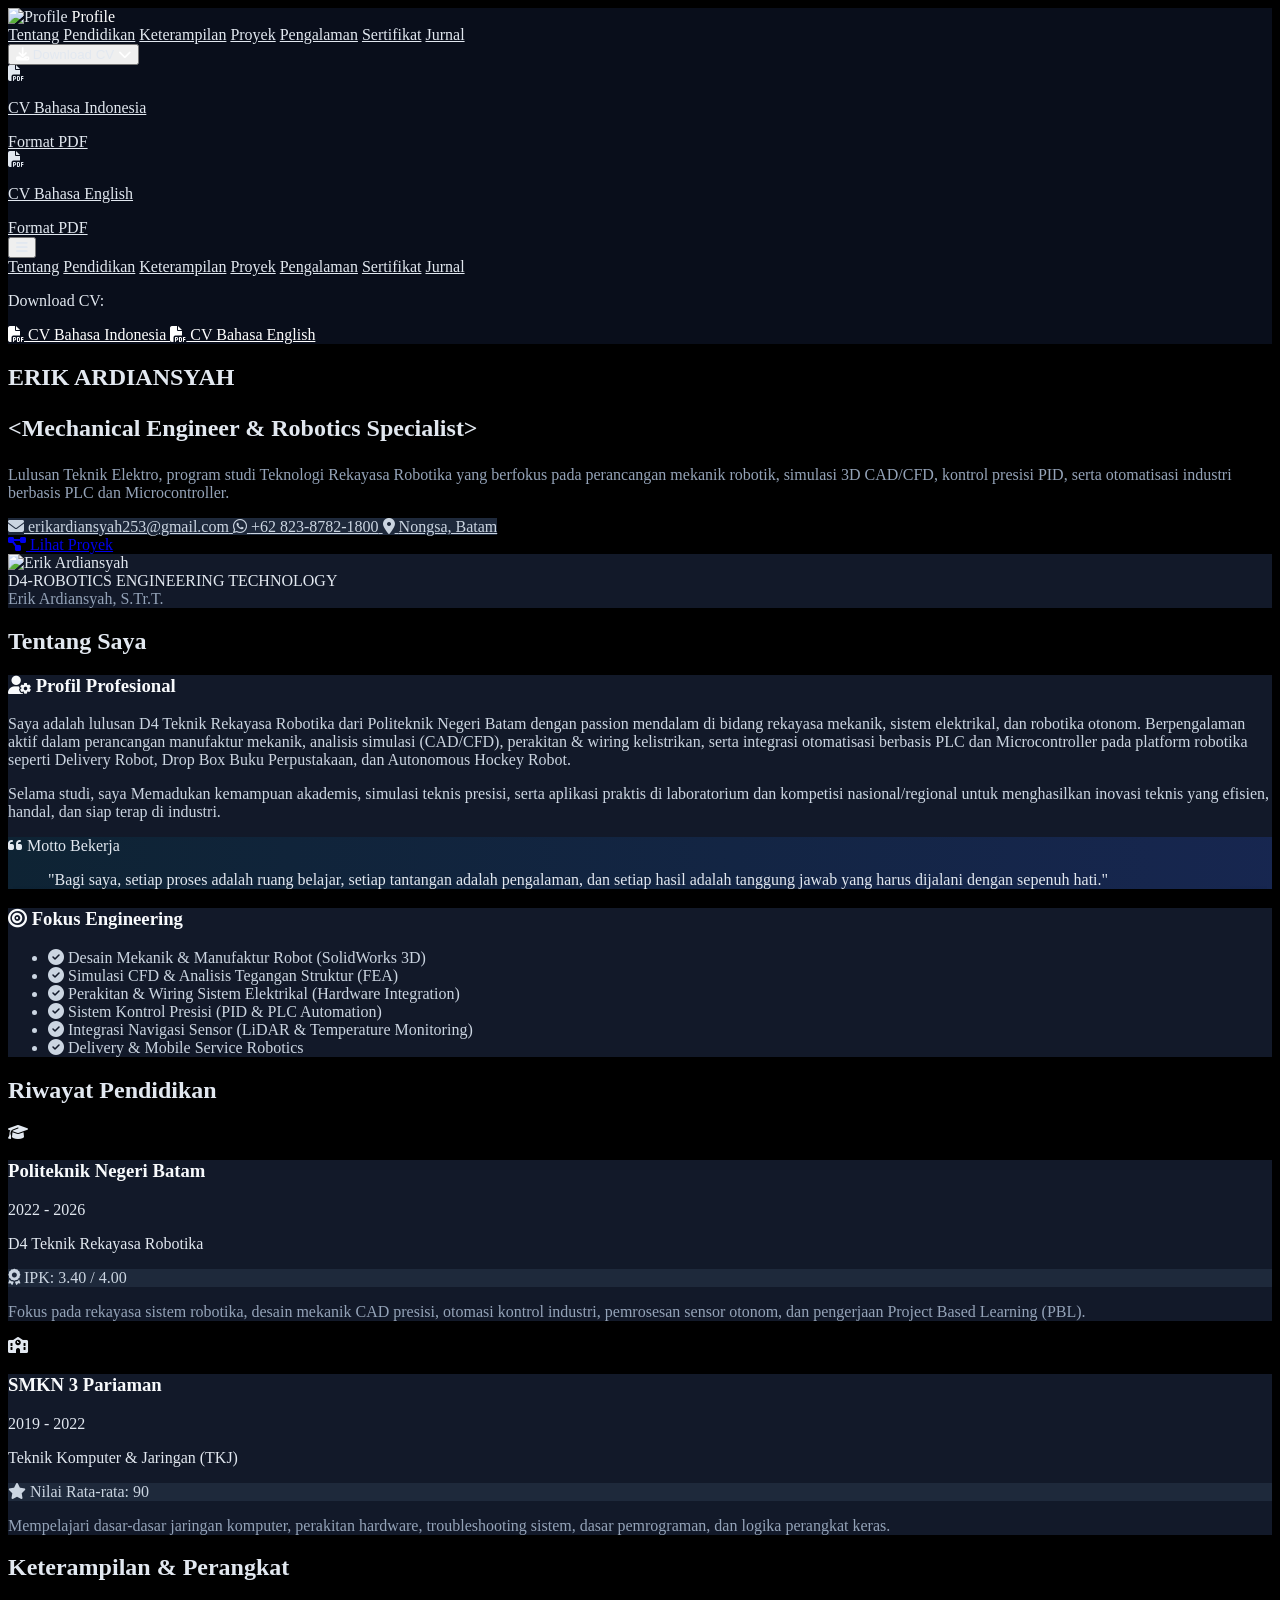
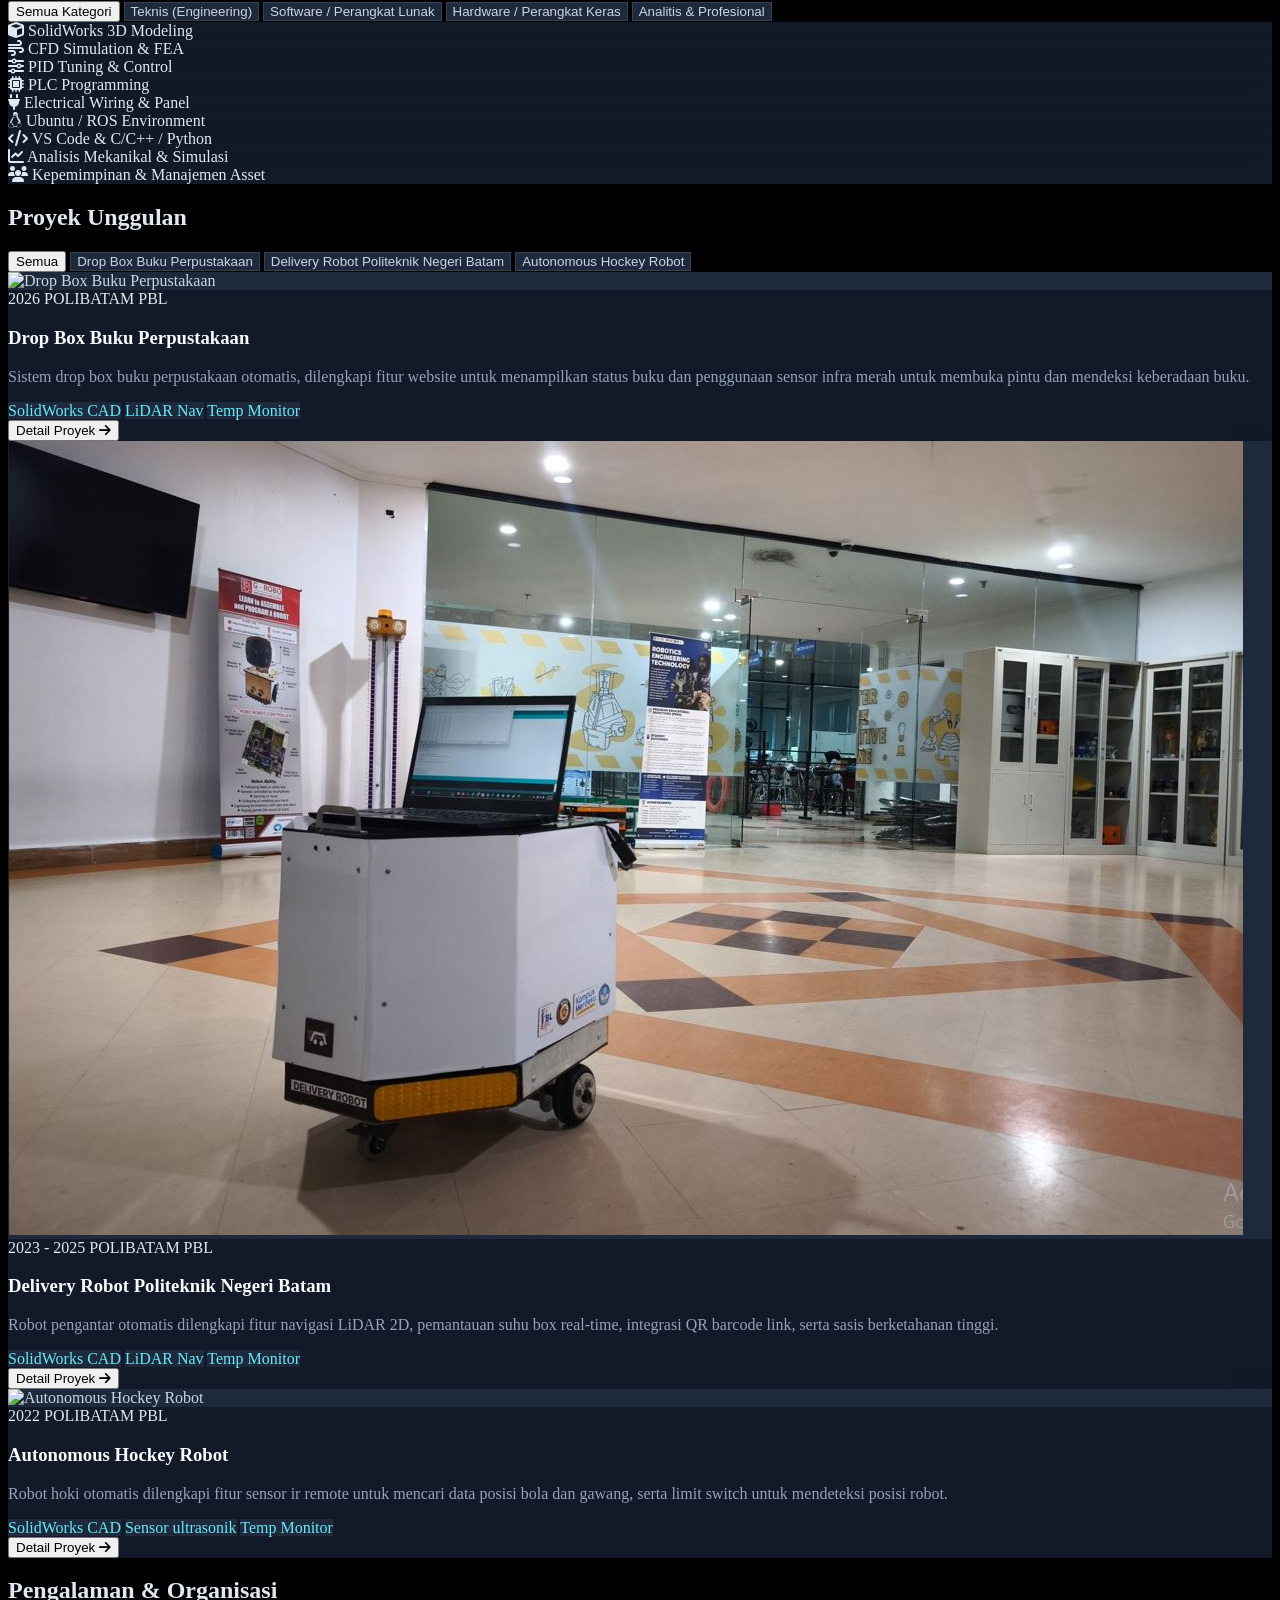
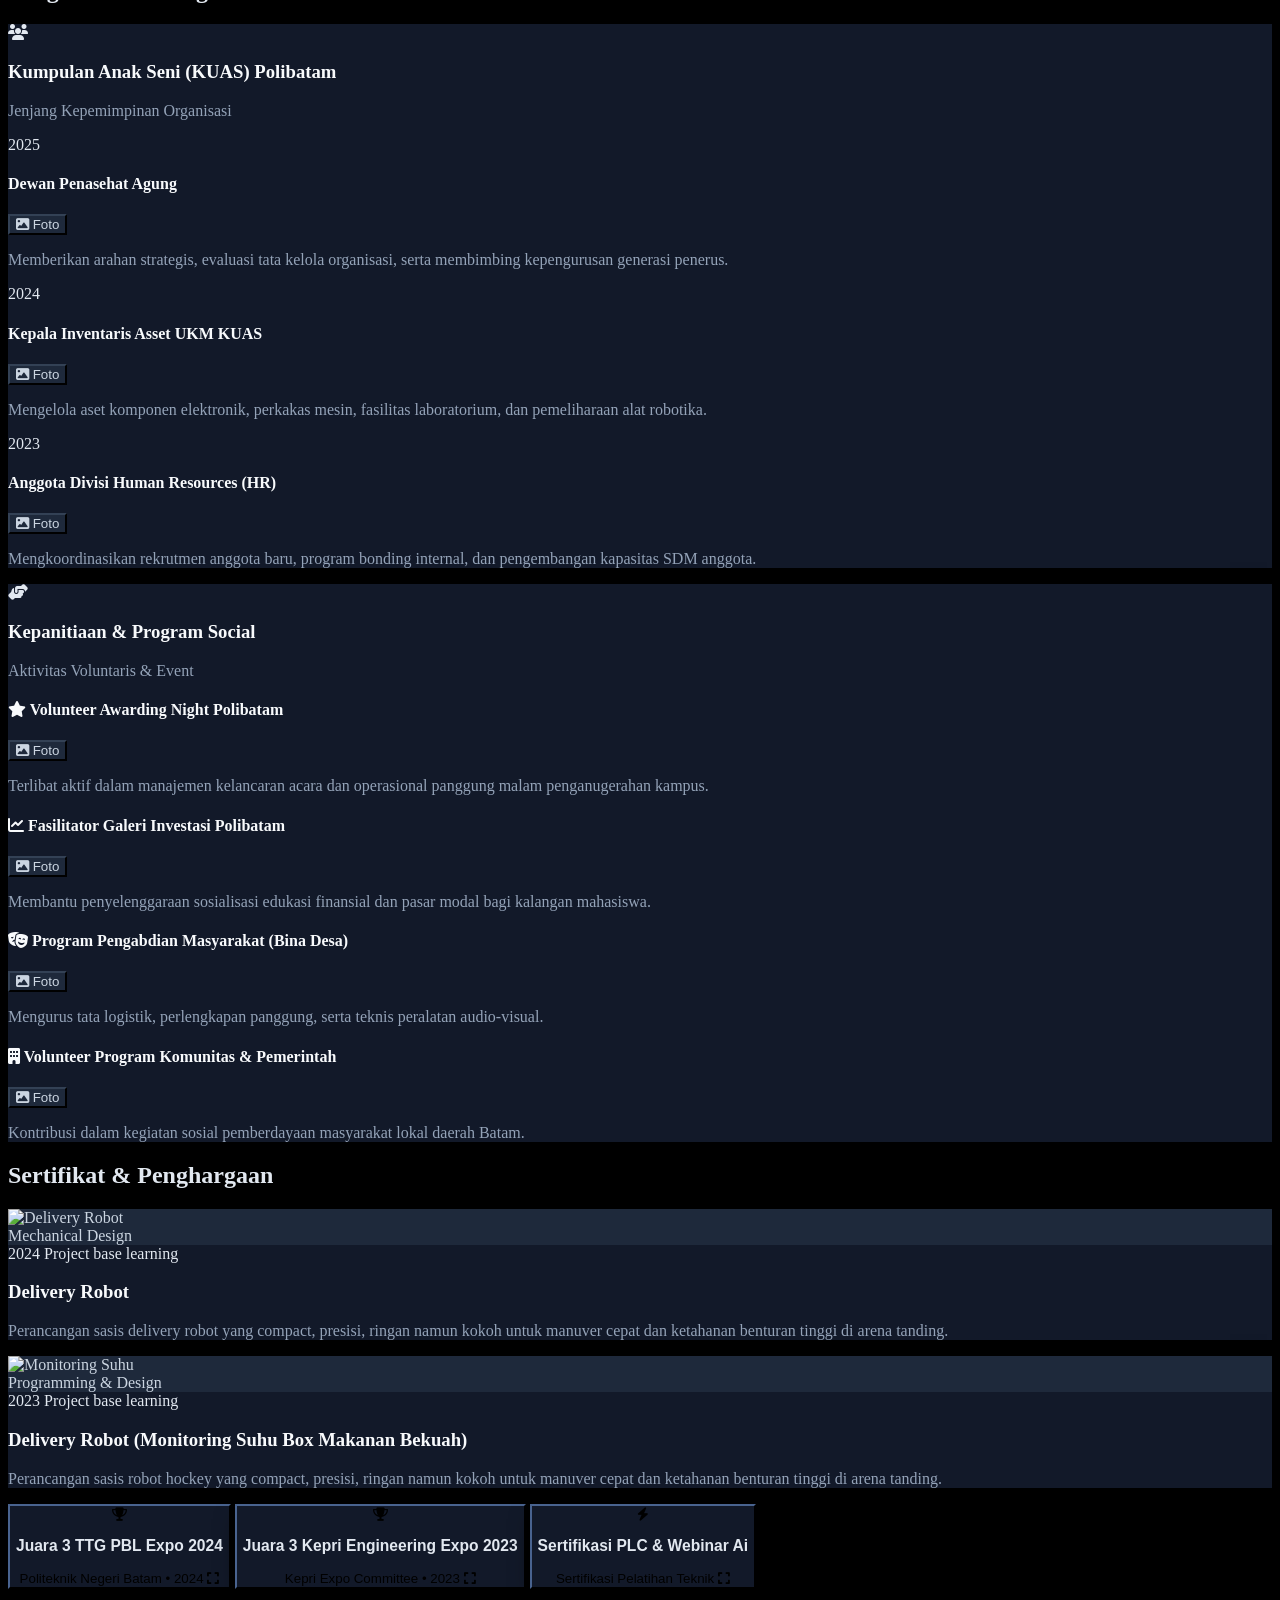
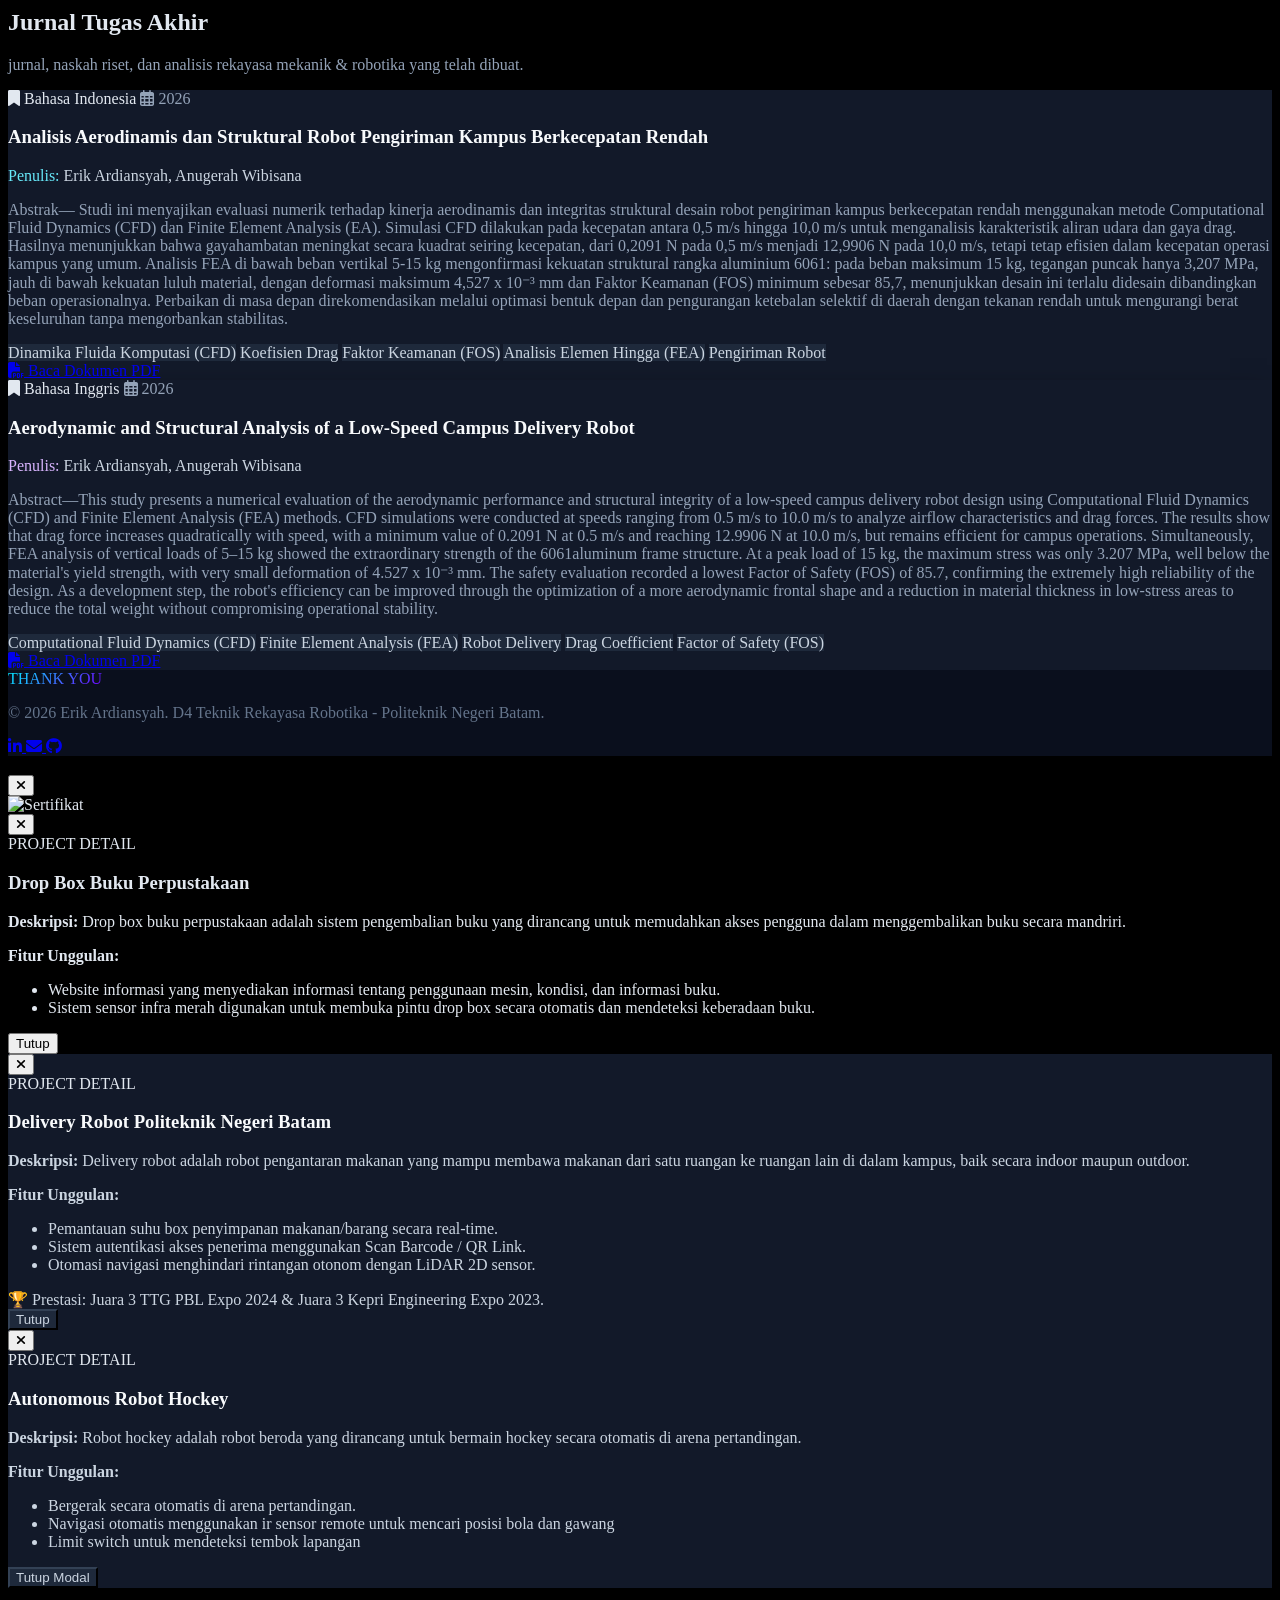
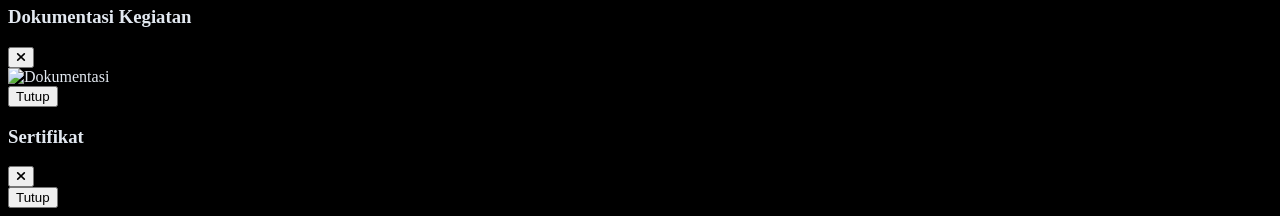
==== index.html @ be73e25f "Update BUTTON email,wa,maps" ====
<!DOCTYPE html>
<html lang="id" class="dark scroll-smooth">
<head>
    <meta charset="UTF-8">
    <meta name="viewport" content="width=device-width, initial-scale=1.0">
    <title>Erik Ardiansyah | Robotics & Mechanical Engineer Portfolio</title>
    
    <!-- Tailwind CSS CDN -->
    <script src="https://cdn.tailwindcss.com"></script>
    <script>
        tailwind.config = {
            darkMode: 'class',
            theme: {
                extend: {
                    colors: {
                        neon: {
                            blue: '#00f0ff',
                            cyan: '#0a84ff',
                            purple: '#7000ff'
                        },
                        darkbg: '#0a0f1d',
                        darkcard: '#121929',
                        darkborder: '#1e293b'
                    },
                    fontFamily: {
                        sans: ['Inter', 'sans-serif'],
                        mono: ['Fira Code', 'monospace']
                    }
                }
            }
        }
    </script>
    
    <!-- Google Fonts & FontAwesome -->
    <link href="https://fonts.googleapis.com/css2?family=Inter:wght@300;400;500;600;700;800&family=Fira+Code:wght@400;500;600&display=swap" rel="stylesheet">
    <link rel="stylesheet" href="https://cdnjs.cloudflare.com/ajax/libs/font-awesome/6.4.0/css/all.min.css">
    
    <!-- Custom External CSS -->
    <link rel="stylesheet" href="style.css">
</head>
<body class="bg-black text-slate-200 font-sans transition-colors duration-300 min-h-screen">

    <header class="w-full bg-slate-900 border-b border-slate-800 fixed top-0 left-0 z-50">
        <div class="w-full px-6 lg:px-12">
            <div class="flex items-center justify-between h-20">

                <!-- Logo / Profile Brand -->
                <div class="flex items-center gap-3">
                    <img src="img/foto1.jpeg" alt="Profile" class="w-10 h-10 rounded-full border-2 border-white object-cover">
                    <span class="text-white font-bold text-base tracking-wide">Profile</span>
                </div>

                <!-- MENU DESKTOP -->
                <nav class="hidden md:flex items-center space-x-7 text-sm text-slate-300 font-medium">
                    <a href="#tentang" class="hover:text-cyan-400 transition-colors py-1">Tentang</a>
                    <a href="#pendidikan" class="hover:text-cyan-400 transition-colors py-1">Pendidikan</a>
                    <a href="#keterampilan" class="hover:text-cyan-400 transition-colors py-1">Keterampilan</a>
                    <a href="#proyek" class="hover:text-cyan-400 transition-colors py-1">Proyek</a>
                    <a href="#pengalaman" class="hover:text-cyan-400 transition-colors py-1">Pengalaman</a>
                    <a href="#sertifikat" class="hover:text-cyan-400 transition-colors py-1">Sertifikat</a>
                    <a href="#jurnal" class="hover:text-cyan-400 transition-colors py-1">Jurnal</a>

                    <!-- DROPDOWN DOWNLOAD CV -->
                    <div class="relative inline-block text-left group">
                        <button type="button" class="bg-cyan-500 hover:bg-cyan-500 text-white px-4 py-2 rounded-xl text-sm font-semibold flex items-center gap-2 transition-all shadow-md hover:shadow-cyan-500/20">
                            <i class="fas fa-download"></i>
                            <span>Download CV</span>
                            <i class="fas fa-chevron-down text-xs transition-transform group-hover:rotate-180"></i>
                        </button>

                        <div class="absolute right-0 mt-2 w-56 rounded-xl bg-slate-800 border border-slate-700 shadow-xl opacity-0 invisible group-hover:opacity-100 group-hover:visible transition-all duration-200 z-50 overflow-hidden">
                            <div class="py-1">
                                <a href="pdf/CV-ERIK ARDIANSYAH_Indonesia.pdf" download="CV-ERIK-ARDIANSYAH_Indonesia.pdf" class="flex items-center gap-3 px-4 py-3 text-sm text-slate-200 hover:bg-slate-700/60 transition-colors">
                                    <i class="fas fa-file-pdf text-red-400 text-base"></i>
                                    <div>
                                        <p class="font-medium leading-none">CV Bahasa Indonesia</p>
                                        <span class="text-xs text-slate-400">Format PDF</span>
                                    </div>
                                </a>

                                <div class="border-t border-slate-700/60"></div>

                                <a href="pdf/CV-ERIK ARDIANSYAH_Inggris.pdf" download="CV-ERIK-ARDIANSYAH_Inggris.pdf" class="flex items-center gap-3 px-4 py-3 text-sm text-slate-200 hover:bg-slate-700/60 transition-colors">
                                    <i class="fas fa-file-pdf text-red-400 text-base"></i>
                                    <div>
                                        <p class="font-medium leading-none">CV Bahasa English</p>
                                        <span class="text-xs text-slate-400">Format PDF</span>
                                    </div>
                                </a>
                            </div>
                        </div>
                    </div>
                </nav>

                <!-- TOMBOL HAMBURGER (HP) -->
                <div class="flex md:hidden">
                    <button id="menu-btn" type="button" class="text-slate-300 hover:text-white focus:outline-none p-2 rounded-lg hover:bg-slate-800 transition-colors" aria-label="Toggle Menu">
                        <i id="menu-icon" class="fas fa-bars text-xl"></i>
                    </button>
                </div>

            </div>
        </div>

        <!-- MENU MOBILE DROPDOWN (HP) -->
        <div id="mobile-menu" class="hidden md:hidden bg-slate-900 border-b border-slate-800 px-4 pt-2 pb-6 space-y-3 transition-all duration-300">
            <a href="#tentang" class="mobile-link block text-slate-300 hover:text-cyan-400 py-1 text-sm font-medium">Tentang</a>
            <a href="#pendidikan" class="mobile-link block text-slate-300 hover:text-cyan-400 py-1 text-sm font-medium">Pendidikan</a>
            <a href="#keterampilan" class="mobile-link block text-slate-300 hover:text-cyan-400 py-1 text-sm font-medium">Keterampilan</a>
            <a href="#proyek" class="mobile-link block text-slate-300 hover:text-cyan-400 py-1 text-sm font-medium">Proyek</a>
            <a href="#pengalaman" class="mobile-link block text-slate-300 hover:text-cyan-400 py-1 text-sm font-medium">Pengalaman</a>
            <a href="#sertifikat" class="mobile-link block text-slate-300 hover:text-cyan-400 py-1 text-sm font-medium">Sertifikat</a>
            <a href="#jurnal" class="mobile-link block text-slate-300 hover:text-cyan-400 py-1 text-sm font-medium">Jurnal</a>
            
            <div class="pt-2 space-y-2 border-t border-slate-800">
                <p class="text-xs font-semibold text-slate-400 uppercase tracking-wider">Download CV:</p>
                <a href="CV-ERIK-ARDIANSYAH_Indonesia.pdf" download="CV-ERIK-ARDIANSYAH_Indonesia.pdf" class="w-full text-center bg-blue-600 hover:bg-blue-500 text-white px-4 py-2 rounded-xl text-xs font-semibold flex items-center justify-center gap-2 transition-all">
                    <i class="fas fa-file-pdf"></i> CV Bahasa Indonesia
                </a>
                <a href="CV-ERIK-ARDIANSYAH_Inggris.pdf" download="CV-ERIK-ARDIANSYAH_Inggris.pdf" class="w-full text-center bg-blue-600 hover:bg-blue-500 text-white px-4 py-2 rounded-xl text-xs font-semibold flex items-center justify-center gap-2 transition-all">
                    <i class="fas fa-file-pdf"></i> CV Bahasa English
                </a>
            </div>
        </div>
    </header>

    <main class="max-w-7xl mx-auto px-4 sm:px-6 lg:px-8 space-y-24 py-12">

        <!-- HERO SECTION -->
        <section class="min-h-[80vh] flex flex-col lg:flex-row items-center justify-center gap-8 lg:gap-16 xl:gap-20 pt-20 sm:pt-32">
            <div class="flex-1 max-w-xl space-y-6 text-center lg:text-left lg:pl-6 xl:pl-10">
                <h1 class="font-serif text-4xl sm:text-5xl font-extrabold text-white tracking-tight leading-none mb-1">
                    ERIK ARDIANSYAH
                    <p class="text-white font-mono text-lg sm:text-xl mt-1">    
                        &lt;Mechanical Engineer &amp; Robotics Specialist&gt;
                    </p>
                </h1>
                
                <p class="text-slate-400 dark:text-slate-400 max-w-2xl text-base sm:text-lg leading-relaxed mx-auto lg:mx-0 text-justify">
                    Lulusan Teknik Elektro, program studi Teknologi Rekayasa Robotika yang berfokus pada perancangan mekanik robotik, simulasi 3D CAD/CFD, kontrol presisi PID, serta otomatisasi industri berbasis PLC dan Microcontroller.
                </p>

                <div class="pt-2 flex flex-wrap justify-center lg:justify-start gap-4 text-xs sm:text-sm text-slate-300 dark:text-slate-300">
                    <!-- Email (Gmail Web Compose) -->
                    <a href="https://mail.google.com/mail/?view=cm&fs=1&to=erikardiansyah253@gmail.com" target="_blank" class="flex items-center space-x-2 bg-slate-800/60 dark:bg-slate-800/60 px-3 py-1.5 rounded-md border border-slate-700/50 hover:bg-slate-800 hover:border-cyan-400/50 transition-colors">
                        <i class="fas fa-envelope text-cyan-400"></i>
                        <span class="hover:underline">erikardiansyah253@gmail.com</span>
                    </a>

                    <!-- Nomor HP / WhatsApp -->
                    <a href="https://wa.me/6282387821800" target="_blank" class="flex items-center space-x-2 bg-slate-800/60 dark:bg-slate-800/60 px-3 py-1.5 rounded-md border border-slate-700/50 hover:bg-slate-800 hover:border-cyan-400/50 transition-colors">
                        <i class="fab fa-whatsapp text-cyan-400"></i>
                        <span class="hover:underline">+62 823-8782-1800</span>
                    </a>

                    <!-- Lokasi (Google Maps) -->
                    <a href="https://www.google.com/maps/search/?api=1&query=Nongsa,+Batam" target="_blank" class="flex items-center space-x-2 bg-slate-800/60 dark:bg-slate-800/60 px-3 py-1.5 rounded-md border border-slate-700/50 hover:bg-slate-800 hover:border-cyan-400/50 transition-colors">
                        <i class="fas fa-map-marker-alt text-cyan-400"></i>
                        <span class="hover:underline">Nongsa, Batam</span>
                    </a>
                </div>

                <div class="pt-4 flex flex-col sm:flex-row items-center justify-center lg:justify-start gap-4">
                    <a href="#proyek" class="w-full sm:w-auto px-8 py-3.5 rounded-xl font-bold bg-cyan-500 hover:bg-cyan-400 text-slate-950 shadow-lg shadow-cyan-500/20 hover:scale-[1.02] active:scale-95 transition-all text-center">
                        <i class="fas fa-project-diagram mr-2"></i> Lihat Proyek
                    </a>
                </div>
            </div>

            <div class="relative flex-1 flex justify-center items-center">
                <div class="relative w-72 h-72 sm:w-96 sm:h-96 rounded-2xl bg-darkcard dark:bg-darkcard border-2 border-slate-700 dark:border-slate-700 p-4 shadow-2xl flex flex-col items-center justify-between overflow-hidden group">
                    <div class="relative my-auto flex items-center justify-center">
                        <div class="w-44 h-44 sm:w-56 sm:h-56 rounded-full bg-slate-800/80 border-2 border-cyan-500/40 flex items-center justify-center overflow-hidden">
                            <img src="img/foto2.jpeg" alt="Erik Ardiansyah" class="w-full h-full object-cover group-hover:scale-110 transition-transform duration-500">
                        </div>
                        <div class="absolute -bottom-2 px-3 py-1 rounded-full bg-cyan-500 text-slate-950 text-xs font-bold font-mono shadow-md text-center">
                            D4-ROBOTICS ENGINEERING TECHNOLOGY
                        </div>
                    </div>

                    <div class="w-full text-center pt-2 border-t border-slate-800">
                        <span class="text-xs font-mono text-slate-400">Erik Ardiansyah, S.Tr.T.</span>
                    </div>
                </div>
            </div>
        </section>

        <!-- TENTANG SAYA -->
        <section id="tentang" class="scroll-mt-24 space-y-8">
            <div class="flex flex-col items-center text-center space-y-2">
                <h2 class="text-3xl font-extrabold text-white">Tentang Saya</h2>
                <div class="w-16 h-1 bg-cyan-500 rounded-full"></div>
            </div>

            <div class="grid grid-cols-1 lg:grid-cols-3 gap-8">
                <div class="lg:col-span-2 bg-darkcard dark:bg-darkcard rounded-2xl p-6 sm:p-8 border border-slate-800 dark:border-slate-800 shadow-xl space-y-6">
                    <h3 class="text-xl font-bold text-slate-100 dark:text-slate-100 flex items-center">
                        <i class="fas fa-user-gear text-cyan-400 mr-3"></i> Profil Profesional
                    </h3>
                    <p class="text-slate-300 dark:text-slate-300 leading-relaxed">
                        Saya adalah lulusan D4 Teknik Rekayasa Robotika dari Politeknik Negeri Batam dengan passion mendalam di bidang rekayasa mekanik, sistem elektrikal, dan robotika otonom. Berpengalaman aktif dalam perancangan manufaktur mekanik, analisis simulasi (CAD/CFD), perakitan & wiring kelistrikan, serta integrasi otomatisasi berbasis PLC dan Microcontroller pada platform robotika seperti Delivery Robot, Drop Box Buku Perpustakaan, dan Autonomous Hockey Robot.
                    </p>
                    <p class="text-slate-300 dark:text-slate-300 leading-relaxed">
                        Selama studi, saya Memadukan kemampuan akademis, simulasi teknis presisi, serta aplikasi praktis di laboratorium dan kompetisi nasional/regional untuk menghasilkan inovasi teknis yang efisien, handal, dan siap terap di industri.
                    </p>

                    <div class="p-4 rounded-xl bg-gradient-to-r from-cyan-950/40 to-blue-950/40 border border-cyan-500/30 space-y-2">
                        <span class="text-xs font-mono text-cyan-400 font-bold uppercase tracking-wider flex items-center">
                            <i class="fas fa-quote-left mr-2"></i> Motto Bekerja
                        </span>
                        <blockquote class="italic text-sm text-slate-200 dark:text-slate-200">
                            "Bagi saya, setiap proses adalah ruang belajar, setiap tantangan adalah pengalaman, dan setiap hasil adalah tanggung jawab yang harus dijalani dengan sepenuh hati."
                        </blockquote>
                    </div>
                </div>

                <div class="bg-darkcard dark:bg-darkcard rounded-2xl p-6 sm:p-8 border border-slate-800 dark:border-slate-800 shadow-xl space-y-6">
                    <h3 class="text-xl font-bold text-slate-100 dark:text-slate-100 flex items-center">
                        <i class="fas fa-bullseye text-cyan-400 mr-3"></i> Fokus Engineering
                    </h3>
                    <ul class="space-y-3 text-sm text-slate-300 dark:text-slate-300">
                        <li class="flex items-start">
                            <i class="fas fa-check-circle text-cyan-400 mt-1 mr-3 shrink-0"></i>
                            <span>Desain Mekanik & Manufaktur Robot (SolidWorks 3D)</span>
                        </li>
                        <li class="flex items-start">
                            <i class="fas fa-check-circle text-cyan-400 mt-1 mr-3 shrink-0"></i>
                            <span>Simulasi CFD & Analisis Tegangan Struktur (FEA)</span>
                        </li>
                        <li class="flex items-start">
                            <i class="fas fa-check-circle text-cyan-400 mt-1 mr-3 shrink-0"></i>
                            <span>Perakitan & Wiring Sistem Elektrikal (Hardware Integration)</span>
                        </li>
                        <li class="flex items-start">
                            <i class="fas fa-check-circle text-cyan-400 mt-1 mr-3 shrink-0"></i>
                            <span>Sistem Kontrol Presisi (PID & PLC Automation)</span>
                        </li>
                        <li class="flex items-start">
                            <i class="fas fa-check-circle text-cyan-400 mt-1 mr-3 shrink-0"></i>
                            <span>Integrasi Navigasi Sensor (LiDAR & Temperature Monitoring)</span>
                        </li>
                        <li class="flex items-start">
                            <i class="fas fa-check-circle text-cyan-400 mt-1 mr-3 shrink-0"></i>
                            <span>Delivery & Mobile Service Robotics</span>
                        </li>
                    </ul>
                </div>
            </div>
        </section>

        <!-- RIWAYAT PENDIDIKAN -->
        <section id="pendidikan" class="scroll-mt-24 space-y-8">
            <div class="flex flex-col items-center text-center space-y-2">
                <h2 class="text-3xl font-extrabold text-white">Riwayat Pendidikan</h2>
                <div class="w-16 h-1 bg-cyan-500 rounded-full"></div>
            </div>

            <div class="relative max-w-4xl mx-auto before:absolute before:inset-0 before:left-1/2 before:-ml-0.5 before:w-0.5 before:bg-gradient-to-b before:from-cyan-500 before:to-purple-600">
                <div class="relative flex items-center justify-between md:justify-normal md:odd:flex-row-reverse group mb-8">
                    <div class="flex items-center justify-center w-10 h-10 rounded-full bg-darkbg border-2 border-cyan-400 text-cyan-400 shrink-0 md:order-1 md:group-odd:-translate-x-1/2 md:group-even:translate-x-1/2 shadow-lg z-10">
                        <i class="fas fa-graduation-cap"></i>
                    </div>
                    <div class="w-[calc(100%-3rem)] md:w-[calc(50%-2.5rem)] bg-darkcard dark:bg-darkcard p-6 rounded-2xl border border-slate-800 dark:border-slate-800 shadow-xl">
                        <div class="flex items-center justify-between space-x-2 mb-1">
                            <h3 class="font-bold text-lg text-slate-100 dark:text-slate-100">Politeknik Negeri Batam</h3>
                            <span class="text-xs font-mono px-2.5 py-1 rounded-full bg-cyan-500/10 text-cyan-400 border border-cyan-500/20">2022 - 2026</span>
                        </div>
                        <p class="text-sm font-semibold text-cyan-400 mb-2">D4 Teknik Rekayasa Robotika</p>
                        <div class="inline-block px-3 py-1 rounded-lg bg-slate-800 dark:bg-slate-800 text-xs font-mono text-slate-300 dark:text-slate-300 mb-3">
                            <i class="fas fa-award text-yellow-400 mr-1"></i> IPK: 3.40 / 4.00
                        </div>
                        <p class="text-xs text-slate-400 leading-relaxed">
                            Fokus pada rekayasa sistem robotika, desain mekanik CAD presisi, otomasi kontrol industri, pemrosesan sensor otonom, dan pengerjaan Project Based Learning (PBL).
                        </p>
                    </div>
                </div>

                <div class="relative flex items-center justify-between md:justify-normal md:odd:flex-row-reverse group">
                    <div class="flex items-center justify-center w-10 h-10 rounded-full bg-darkbg border-2 border-purple-500 text-purple-400 shrink-0 md:order-1 md:group-odd:-translate-x-1/2 md:group-even:translate-x-1/2 shadow-lg z-10">
                        <i class="fas fa-school"></i>
                    </div>
                    <div class="w-[calc(100%-3rem)] md:w-[calc(50%-2.5rem)] bg-darkcard dark:bg-darkcard p-6 rounded-2xl border border-slate-800 dark:border-slate-800 shadow-xl">
                        <div class="flex items-center justify-between space-x-2 mb-1">
                            <h3 class="font-bold text-lg text-slate-100 dark:text-slate-100">SMKN 3 Pariaman</h3>
                            <span class="text-xs font-mono px-2.5 py-1 rounded-full bg-purple-500/10 text-purple-400 border border-purple-500/20">2019 - 2022</span>
                        </div>
                        <p class="text-sm font-semibold text-purple-400 mb-2">Teknik Komputer & Jaringan (TKJ)</p>
                        <div class="inline-block px-3 py-1 rounded-lg bg-slate-800 dark:bg-slate-800 text-xs font-mono text-slate-300 dark:text-slate-300 mb-3">
                            <i class="fas fa-star text-yellow-400 mr-1"></i> Nilai Rata-rata: 90
                        </div>
                        <p class="text-xs text-slate-400 leading-relaxed">
                            Mempelajari dasar-dasar jaringan komputer, perakitan hardware, troubleshooting sistem, dasar pemrograman, dan logika perangkat keras.
                        </p>
                    </div>
                </div>
            </div>
        </section>

        <!-- KETERAMPILAN & PERANGKAT -->
        <section id="keterampilan" class="scroll-mt-24 space-y-8">
            <div class="flex flex-col items-center text-center space-y-2">
                <h2 class="text-3xl font-extrabold text-white">Keterampilan & Perangkat</h2>
                <div class="w-16 h-1 bg-cyan-500 rounded-full"></div>
            </div>

            <div class="flex flex-wrap justify-center gap-2 max-w-3xl mx-auto" id="skillsTabContainer">
                <button onclick="filterSkills('all')" class="skill-tab-btn px-4 py-2 rounded-xl text-xs sm:text-sm font-semibold transition-all bg-cyan-500 text-slate-950 active-tab" data-category="all">Semua Kategori</button>
                <button onclick="filterSkills('engineering')" class="skill-tab-btn px-4 py-2 rounded-xl text-xs sm:text-sm font-semibold transition-all bg-slate-800 text-slate-300 hover:bg-slate-700" data-category="engineering">Teknis (Engineering)</button>
                <button onclick="filterSkills('software')" class="skill-tab-btn px-4 py-2 rounded-xl text-xs sm:text-sm font-semibold transition-all bg-slate-800 text-slate-300 hover:bg-slate-700" data-category="software">Software / Perangkat Lunak</button>
                <button onclick="filterSkills('hardware')" class="skill-tab-btn px-4 py-2 rounded-xl text-xs sm:text-sm font-semibold transition-all bg-slate-800 text-slate-300 hover:bg-slate-700" data-category="hardware">Hardware / Perangkat Keras</button>
                <button onclick="filterSkills('analytical')" class="skill-tab-btn px-4 py-2 rounded-xl text-xs sm:text-sm font-semibold transition-all bg-slate-800 text-slate-300 hover:bg-slate-700" data-category="analytical">Analitis & Profesional</button>
            </div>

            <div class="grid grid-cols-1 sm:grid-cols-2 lg:grid-cols-3 gap-6" id="skillsGrid">
                <div class="skill-card bg-darkcard dark:bg-darkcard p-5 rounded-2xl border border-slate-800 dark:border-slate-800 shadow-md" data-category="engineering">
                    <div class="flex items-center justify-between">
                        <span class="font-bold text-slate-200 dark:text-slate-200 flex items-center">
                            <i class="fas fa-cube text-cyan-400 mr-2.5"></i> SolidWorks 3D Modeling
                        </span>
                    </div>
                </div>

                <div class="skill-card bg-darkcard dark:bg-darkcard p-5 rounded-2xl border border-slate-800 dark:border-slate-800 shadow-md" data-category="engineering">
                    <div class="flex items-center justify-between">
                        <span class="font-bold text-slate-200 dark:text-slate-200 flex items-center">
                            <i class="fas fa-wind text-cyan-400 mr-2.5"></i> CFD Simulation & FEA
                        </span>
                    </div>
                </div>

                <div class="skill-card bg-darkcard dark:bg-darkcard p-5 rounded-2xl border border-slate-800 dark:border-slate-800 shadow-md" data-category="engineering">
                    <div class="flex items-center justify-between">
                        <span class="font-bold text-slate-200 dark:text-slate-200 flex items-center">
                            <i class="fas fa-sliders-h text-cyan-400 mr-2.5"></i> PID Tuning & Control
                        </span>
                    </div>
                </div>

                <div class="skill-card bg-darkcard dark:bg-darkcard p-5 rounded-2xl border border-slate-800 dark:border-slate-800 shadow-md" data-category="engineering">
                    <div class="flex items-center justify-between">
                        <span class="font-bold text-slate-200 dark:text-slate-200 flex items-center">
                            <i class="fas fa-microchip text-cyan-400 mr-2.5"></i> PLC Programming
                        </span>
                    </div>
                </div>

                <div class="skill-card bg-darkcard dark:bg-darkcard p-5 rounded-2xl border border-slate-800 dark:border-slate-800 shadow-md" data-category="hardware">
                    <div class="flex items-center justify-between">
                        <span class="font-bold text-slate-200 dark:text-slate-200 flex items-center">
                            <i class="fas fa-plug text-purple-400 mr-2.5"></i> Electrical Wiring & Panel
                        </span>
                    </div>
                </div>

                <div class="skill-card bg-darkcard dark:bg-darkcard p-5 rounded-2xl border border-slate-800 dark:border-slate-800 shadow-md" data-category="software">
                    <div class="flex items-center justify-between">
                        <span class="font-bold text-slate-200 dark:text-slate-200 flex items-center">
                            <i class="fab fa-linux text-green-400 mr-2.5"></i> Ubuntu / ROS Environment
                        </span>
                    </div>
                </div>

                <div class="skill-card bg-darkcard dark:bg-darkcard p-5 rounded-2xl border border-slate-800 dark:border-slate-800 shadow-md" data-category="software">
                    <div class="flex items-center justify-between">
                        <span class="font-bold text-slate-200 dark:text-slate-200 flex items-center">
                            <i class="fas fa-code text-green-400 mr-2.5"></i> VS Code & C/C++ / Python
                        </span>
                    </div>
                </div>

                <div class="skill-card bg-darkcard dark:bg-darkcard p-5 rounded-2xl border border-slate-800 dark:border-slate-800 shadow-md" data-category="analytical">
                    <div class="flex items-center justify-between">
                        <span class="font-bold text-slate-200 dark:text-slate-200 flex items-center">
                            <i class="fas fa-chart-line text-yellow-400 mr-2.5"></i> Analisis Mekanikal & Simulasi
                        </span>
                    </div>
                </div>

                <div class="skill-card bg-darkcard dark:bg-darkcard p-5 rounded-2xl border border-slate-800 dark:border-slate-800 shadow-md" data-category="analytical">
                    <div class="flex items-center justify-between">
                        <span class="font-bold text-slate-200 dark:text-slate-200 flex items-center">
                            <i class="fas fa-users text-yellow-400 mr-2.5"></i> Kepemimpinan & Manajemen Asset
                        </span>
                    </div>
                </div>
            </div>
        </section>

        <!-- PROYEK UNGGULAN -->
        <section id="proyek" class="scroll-mt-24 space-y-8">
            <div class="flex flex-col items-center text-center space-y-2">
                <h2 class="text-3xl font-extrabold text-white">Proyek Unggulan</h2>
                <div class="w-16 h-1 bg-cyan-500 rounded-full"></div>
            </div>

            <div class="flex flex-wrap justify-center gap-2 max-w-3xl mx-auto">
                <button onclick="filterProjects('all')" class="proj-filter-btn px-4 py-2 rounded-xl text-xs sm:text-sm font-semibold bg-cyan-500 text-slate-950 active-proj-btn" data-proj="all">Semua</button>
                <button onclick="filterProjects('dropbox')" class="proj-filter-btn px-4 py-2 rounded-xl text-xs sm:text-sm font-semibold bg-slate-800 text-slate-300 hover:bg-slate-700" data-proj="dropbox">Drop Box Buku Perpustakaan</button>
                <button onclick="filterProjects('delivery')" class="proj-filter-btn px-4 py-2 rounded-xl text-xs sm:text-sm font-semibold bg-slate-800 text-slate-300 hover:bg-slate-700" data-proj="delivery">Delivery Robot Politeknik Negeri Batam</button>
                <button onclick="filterProjects('hockey')" class="proj-filter-btn px-4 py-2 rounded-xl text-xs sm:text-sm font-semibold bg-slate-800 text-slate-300 hover:bg-slate-700" data-proj="hockey">Autonomous Hockey Robot</button>
            </div>

            <div class="w-full max-w-7xl mx-auto grid grid-cols-1 lg:grid-cols-3 gap-8" id="projectsGrid">
                <!-- Project 1 -->
                <div class="proj-card bg-darkcard dark:bg-darkcard rounded-2xl border border-slate-800 dark:border-slate-800 overflow-hidden shadow-xl hover:border-cyan-500/50 transition-all group" data-type="dropbox">
                    <div class="relative h-52 bg-slate-800 overflow-hidden flex items-center justify-center">
                        <img src="https://images.unsplash.com/photo-1485827404703-89b55fcc595e?auto=format&fit=crop&w=800&q=80" alt="Drop Box Buku Perpustakaan" class="w-full h-full object-cover group-hover:scale-105 transition-transform duration-500">
                        <div class="absolute inset-0 bg-gradient-to-t from-darkcard via-transparent to-transparent"></div>
                    </div>
                    <div class="p-6 space-y-4">
                        <div class="flex items-center justify-between text-xs font-mono text-cyan-400">
                            <span>2026</span>
                            <span>POLIBATAM PBL</span>
                        </div>
                        <h3 class="text-xl font-bold text-slate-100 dark:text-slate-100 group-hover:text-cyan-400 transition-colors">Drop Box Buku Perpustakaan</h3>
                        <p class="text-sm text-slate-400 line-clamp-2">Sistem drop box buku perpustakaan otomatis, dilengkapi fitur website untuk menampilkan status buku dan penggunaan sensor infra merah untuk membuka pintu dan mendeksi keberadaan buku.</p>
                        <div class="flex flex-wrap gap-2 text-xs">
                            <span class="px-2.5 py-1 rounded-md bg-slate-800 text-cyan-300">SolidWorks CAD</span>
                            <span class="px-2.5 py-1 rounded-md bg-slate-800 text-cyan-300">LiDAR Nav</span>
                            <span class="px-2.5 py-1 rounded-md bg-slate-800 text-cyan-300">Temp Monitor</span>
                        </div>
                        <button onclick="openModal('modalDrop')" class="w-full py-2.5 rounded-xl border border-cyan-500/30 text-cyan-400 font-semibold text-sm hover:bg-cyan-500 hover:text-slate-950 transition-colors flex items-center justify-center space-x-2">
                            <span>Detail Proyek</span>
                            <i class="fas fa-arrow-right"></i>
                        </button>
                    </div>
                </div>

                <!-- Project 2 -->
                <div class="proj-card bg-darkcard dark:bg-darkcard rounded-2xl border border-slate-800 dark:border-slate-800 overflow-hidden shadow-xl hover:border-cyan-500/50 transition-all group" data-type="delivery">
                    <div class="relative h-52 bg-slate-800 overflow-hidden flex items-center justify-center">
                        <img src="img/d.jpeg" alt="Delivery Robot" class="w-full h-full object-cover group-hover:scale-105 transition-transform duration-500">
                        <div class="absolute inset-0 bg-gradient-to-t from-darkcard via-transparent to-transparent"></div>
                    </div>
                    <div class="p-6 space-y-4">
                        <div class="flex items-center justify-between text-xs font-mono text-cyan-400">
                            <span>2023 - 2025</span>
                            <span>POLIBATAM PBL</span>
                        </div>
                        <h3 class="text-xl font-bold text-slate-100 dark:text-slate-100 group-hover:text-cyan-400 transition-colors">Delivery Robot Politeknik Negeri Batam</h3>
                        <p class="text-sm text-slate-400 line-clamp-2">Robot pengantar otomatis dilengkapi fitur navigasi LiDAR 2D, pemantauan suhu box real-time, integrasi QR barcode link, serta sasis berketahanan tinggi.</p>
                        <div class="flex flex-wrap gap-2 text-xs">
                            <span class="px-2.5 py-1 rounded-md bg-slate-800 text-cyan-300">SolidWorks CAD</span>
                            <span class="px-2.5 py-1 rounded-md bg-slate-800 text-cyan-300">LiDAR Nav</span>
                            <span class="px-2.5 py-1 rounded-md bg-slate-800 text-cyan-300">Temp Monitor</span>
                        </div>
                        <button onclick="openModal('modalDelivery')" class="w-full py-2.5 rounded-xl border border-cyan-500/30 text-cyan-400 font-semibold text-sm hover:bg-cyan-500 hover:text-slate-950 transition-colors flex items-center justify-center space-x-2">
                            <span>Detail Proyek</span>
                            <i class="fas fa-arrow-right"></i>
                        </button>
                    </div>
                </div>

                <!-- Project 3 -->
                <div class="proj-card bg-darkcard dark:bg-darkcard rounded-2xl border border-slate-800 dark:border-slate-800 overflow-hidden shadow-xl hover:border-cyan-500/50 transition-all group" data-type="hockey">
                    <div class="relative h-52 bg-slate-800 overflow-hidden flex items-center justify-center">
                        <img src="img/hoky.jpeg" alt="Autonomous Hockey Robot" class="w-full h-full object-cover group-hover:scale-105 transition-transform duration-500">
                        <div class="absolute inset-0 bg-gradient-to-t from-darkcard via-transparent to-transparent"></div>
                    </div>
                    <div class="p-6 space-y-4">
                        <div class="flex items-center justify-between text-xs font-mono text-cyan-400">
                            <span>2022</span>
                            <span>POLIBATAM PBL</span>
                        </div>
                        <h3 class="text-xl font-bold text-slate-100 dark:text-slate-100 group-hover:text-cyan-400 transition-colors">Autonomous Hockey Robot</h3>
                        <p class="text-sm text-slate-400 line-clamp-2">Robot hoki otomatis dilengkapi fitur sensor ir remote untuk mencari data posisi bola dan gawang, serta limit switch untuk mendeteksi posisi robot.</p>
                        <div class="flex flex-wrap gap-2 text-xs">
                            <span class="px-2.5 py-1 rounded-md bg-slate-800 text-cyan-300">SolidWorks CAD</span>
                            <span class="px-2.5 py-1 rounded-md bg-slate-800 text-cyan-300">Sensor ultrasonik</span>
                            <span class="px-2.5 py-1 rounded-md bg-slate-800 text-cyan-300">Temp Monitor</span>
                        </div>
                        <button onclick="openModal('modalHockey')" class="w-full py-2.5 rounded-xl border border-cyan-500/30 text-cyan-400 font-semibold text-sm hover:bg-cyan-500 hover:text-slate-950 transition-colors flex items-center justify-center space-x-2">
                            <span>Detail Proyek</span>
                            <i class="fas fa-arrow-right"></i>
                        </button>
                    </div>
                </div>
            </div>
        </section>

        <!-- PENGALAMAN & ORGANISASI -->
        <section id="pengalaman" class="scroll-mt-24 space-y-8">
            <div class="flex flex-col items-center text-center space-y-2">
                <h2 class="text-3xl font-extrabold text-white">Pengalaman & Organisasi</h2>
                <div class="w-16 h-1 bg-cyan-500 rounded-full"></div>
            </div>

            <div class="grid grid-cols-1 lg:grid-cols-2 gap-8">
                <div class="bg-darkcard rounded-2xl p-6 sm:p-8 border border-slate-800 shadow-xl space-y-6">
                    <div class="flex items-start space-x-4 border-b border-slate-800/80 pb-4">
                        <div class="w-12 h-12 rounded-xl bg-cyan-500/10 border border-cyan-500/30 flex items-center justify-center text-cyan-400 shrink-0 text-xl">
                            <i class="fas fa-users"></i>
                        </div>
                        <div>
                            <h3 class="text-xl font-bold text-slate-100">Kumpulan Anak Seni (KUAS) Polibatam</h3>
                            <p class="text-xs font-mono text-slate-400">Jenjang Kepemimpinan Organisasi</p>
                        </div>
                    </div>

                    <!-- 1 -->
                    <div class="space-y-6 relative before:absolute before:inset-0 before:left-2 before:w-0.5 before:bg-slate-800">
                        <div class="relative pl-7 space-y-1">
                            <span class="text-xs font-mono text-cyan-400 font-semibold">2025</span>
                            <div class="flex items-center justify-between">
                                <h4 class="text-base font-bold text-slate-100">Dewan Penasehat Agung</h4>
                                <button onclick="openPhotoModal('img/kuas25.jpeg', 'Dewan Penasehat Agung')" class="px-2.5 py-1 text-xs rounded-lg bg-slate-800 border border-slate-700 text-slate-300 hover:text-white flex items-center gap-1.5 transition-colors">
                                    <i class="fas fa-image"></i> Foto
                                </button>
                            </div>
                            <p class="text-xs text-slate-400 leading-relaxed">Memberikan arahan strategis, evaluasi tata kelola organisasi, serta membimbing kepengurusan generasi penerus.</p>
                        </div>
                        <!-- 2 -->
                        <div class="relative pl-7 space-y-1">
                            <div class="absolute left-0 top-1.5 w-4 h-4 rounded-full bg-cyan-500/60 border-4 border-darkcard"></div>
                            <span class="text-xs font-mono text-cyan-400 font-semibold">2024</span>
                            <div class="flex items-center justify-between">
                                <h4 class="text-base font-bold text-slate-100">Kepala Inventaris Asset UKM KUAS</h4>
                                <button onclick="openPhotoModal('img/kuas24.jpeg', 'Kepala Inventaris Asset UKM KUAS')" class="px-2.5 py-1 text-xs rounded-lg bg-slate-800 border border-slate-700 text-slate-300 hover:text-white flex items-center gap-1.5 transition-colors">
                                    <i class="fas fa-image text-xs"></i> Foto
                                </button>
                            </div>
                            <p class="text-xs text-slate-400 leading-relaxed">Mengelola aset komponen elektronik, perkakas mesin, fasilitas laboratorium, dan pemeliharaan alat robotika.</p>
                        </div>
                        <!-- 3 -->
                        <div class="relative pl-7 space-y-1">
                            <div class="absolute left-0 top-1.5 w-4 h-4 rounded-full bg-cyan-500/30 border-4 border-darkcard"></div>
                            <span class="text-xs font-mono text-cyan-400 font-semibold">2023</span>
                            <div class="flex items-center justify-between">
                                <h4 class="text-base font-bold text-slate-100">Anggota Divisi Human Resources (HR)</h4>
                                <button onclick="openPhotoModal('img/kuas23.jpeg', 'Anggota Divisi HR UKM KUAS')" class="px-2.5 py-1 text-xs rounded-lg bg-slate-800 border border-slate-700 text-slate-300 hover:text-white flex items-center gap-1.5 transition-colors">
                                    <i class="fas fa-image text-xs"></i> Foto
                                </button>
                            </div>
                            <p class="text-xs text-slate-400 leading-relaxed">Mengkoordinasikan rekrutmen anggota baru, program bonding internal, dan pengembangan kapasitas SDM anggota.</p>
                        </div>
                    </div>
                </div>
                <!-- 1 -->
                <div class="bg-darkcard rounded-2xl p-6 sm:p-8 border border-slate-800 shadow-xl space-y-6">
                    <div class="flex items-start space-x-4 border-b border-slate-800/80 pb-4">
                        <div class="w-12 h-12 rounded-xl bg-purple-500/10 border border-purple-500/30 flex items-center justify-center text-purple-400 shrink-0 text-xl">
                            <i class="fas fa-hands-helping"></i>
                        </div>
                        <div>
                            <h3 class="text-xl font-bold text-slate-100">Kepanitiaan & Program Social</h3>
                            <p class="text-xs font-mono text-slate-400">Aktivitas Voluntaris & Event</p>
                        </div>
                    </div>
                <!-- 2 -->
                    <div class="space-y-4">
                        <div class="p-3.5 rounded-xl bg-slate-900/60 border border-slate-800 space-y-1">
                            <div class="flex items-center justify-between">
                                <h4 class="text-sm font-bold text-slate-100 flex items-center gap-2">
                                    <i class="fas fa-star text-yellow-400 text-xs"></i> Volunteer Awarding Night Polibatam
                                </h4>
                                <button onclick="openPhotoModal('img/awarding.jpeg', 'Volunteer Awarding Night Polibatam')" class="px-2.5 py-1 text-xs rounded-lg bg-slate-800 border border-slate-700 text-slate-300 hover:text-white flex items-center gap-1.5 transition-colors">
                                    <i class="fas fa-image text-xs"></i> Foto
                                </button>
                            </div>
                            <p class="text-xs text-slate-400 leading-relaxed">Terlibat aktif dalam manajemen kelancaran acara dan operasional panggung malam penganugerahan kampus.</p>
                        </div>
                <!-- 3 -->
                        <div class="p-3.5 rounded-xl bg-slate-900/60 border border-slate-800 space-y-1">
                            <div class="flex items-center justify-between">
                                <h4 class="text-sm font-bold text-slate-100 flex items-center gap-2">
                                    <i class="fas fa-chart-line text-cyan-400 text-xs"></i> Fasilitator Galeri Investasi Polibatam
                                </h4>
                                <button onclick="openPhotoModal('img/idx.jpeg', 'Fasilitator Galeri Investasi Polibatam')" class="px-2.5 py-1 text-xs rounded-lg bg-slate-800 border border-slate-700 text-slate-300 hover:text-white flex items-center gap-1.5 transition-colors">
                                    <i class="fas fa-image text-xs"></i> Foto
                                </button>
                            </div>
                            <p class="text-xs text-slate-400 leading-relaxed">Membantu penyelenggaraan sosialisasi edukasi finansial dan pasar modal bagi kalangan mahasiswa.</p>
                        </div>
                <!-- 4 -->
                        <div class="p-3.5 rounded-xl bg-slate-900/60 border border-slate-800 space-y-1">
                            <div class="flex items-center justify-between">
                                <h4 class="text-sm font-bold text-slate-100 flex items-center gap-2">
                                    <i class="fas fa-masks-theater text-purple-400 text-xs"></i> Program Pengabdian Masyarakat (Bina Desa)
                                </h4>
                                <button onclick="openPhotoModal('img/bindes.jpeg', 'Program Pengabdian Masyarakat (Bina Desa)')" class="px-2.5 py-1 text-xs rounded-lg bg-slate-800 border border-slate-700 text-slate-300 hover:text-white flex items-center gap-1.5 transition-colors">
                                    <i class="fas fa-image text-xs"></i> Foto
                                </button>
                            </div>
                            <p class="text-xs text-slate-400 leading-relaxed">Mengurus tata logistik, perlengkapan panggung, serta teknis peralatan audio-visual.</p>
                        </div>
                <!-- 5 -->
                        <div class="p-3.5 rounded-xl bg-slate-900/60 border border-slate-800 space-y-1">
                            <div class="flex items-center justify-between">
                                <h4 class="text-sm font-bold text-slate-100 flex items-center gap-2">
                                    <i class="fas fa-building text-blue-400 text-xs"></i> Volunteer Program Komunitas & Pemerintah
                                </h4>
                                <button onclick="openPhotoModal('img/mbg.jpeg', 'Volunteer Program Komunitas & Pemerintah')" class="px-2.5 py-1 text-xs rounded-lg bg-slate-800 border border-slate-700 text-slate-300 hover:text-white flex items-center gap-1.5 transition-colors">
                                    <i class="fas fa-image text-xs"></i> Foto
                                </button>
                            </div>
                            <p class="text-xs text-slate-400 leading-relaxed">Kontribusi dalam kegiatan sosial pemberdayaan masyarakat lokal daerah Batam.</p>
                        </div>
                    </div>
                </div>
            </div>
        </section>

        <!-- SERTIFIKAT & PENGHARGAAN -->
        <section id="sertifikat" class="scroll-mt-24 space-y-8">
            <div class="flex flex-col items-center text-center space-y-2">
                <h2 class="text-3xl font-extrabold text-white">Sertifikat & Penghargaan</h2>
                <div class="w-16 h-1 bg-cyan-500 rounded-full"></div>
            </div>
            <!--TTG2024-->
            <div class="w-full max-w-7xl mx-auto grid grid-cols-1 lg:grid-cols-2 gap-4">
                <div class="proj-card bg-darkcard dark:bg-darkcard rounded-2xl border border-slate-800 dark:border-slate-800 overflow-hidden shadow-xl hover:border-cyan-500/50 transition-all group" data-type="robotics">
                    <div class="relative h-52 bg-slate-800 overflow-hidden flex items-center justify-center">
                        <img src="img/dokumentasittg24.jpeg" alt="Delivery Robot" class="w-full h-full object-cover group-hover:scale-105 transition-transform duration-500">
                        <div class="absolute inset-0 bg-gradient-to-t from-darkcard via-transparent to-transparent"></div>
                        <div class="absolute top-3 right-3">
                            <span class="px-2.5 py-1 rounded-md text-xs font-bold bg-cyan-500 text-slate-950">Mechanical Design</span>
                        </div>
                    </div>
                    <div class="p-6 space-y-4">
                        <div class="flex items-center justify-between text-xs font-mono text-cyan-400">
                            <span>2024</span>
                            <span>Project base learning</span>
                        </div>
                        <h3 class="text-xl font-bold text-slate-100 dark:text-slate-100 group-hover:text-cyan-400 transition-colors">Delivery Robot</h3>
                        <p class="text-sm text-slate-400 line-clamp-2">Perancangan sasis delivery robot yang compact, presisi, ringan namun kokoh untuk manuver cepat dan ketahanan benturan tinggi di arena tanding.</p>
                    </div>
                </div>
                <!-- TTG2023 -->
                <div class="proj-card bg-darkcard dark:bg-darkcard rounded-2xl border border-slate-800 dark:border-slate-800 overflow-hidden shadow-xl hover:border-cyan-500/50 transition-all group" data-type="robotics">
                    <div class="relative h-52 bg-slate-800 overflow-hidden flex items-center justify-center">
                        <img src="img/dokumentasittg23.jpeg" alt="Monitoring Suhu" class="w-full h-full object-cover group-hover:scale-105 transition-transform duration-500">
                        <div class="absolute inset-0 bg-gradient-to-t from-darkcard via-transparent to-transparent"></div>
                        <div class="absolute top-3 right-3">
                            <span class="px-2.5 py-1 rounded-md text-xs font-bold bg-cyan-500 text-slate-950">Programming & Design</span>
                        </div>
                    </div>
                    <div class="p-6 space-y-4">
                        <div class="flex items-center justify-between text-xs font-mono text-cyan-400">
                            <span>2023</span>
                            <span>Project base learning</span>
                        </div>
                        <h3 class="text-xl font-bold text-slate-100 dark:text-slate-100 group-hover:text-cyan-400 transition-colors">Delivery Robot (Monitoring Suhu Box Makanan Bekuah)</h3>
                        <p class="text-sm text-slate-400 line-clamp-2">Perancangan sasis robot hockey yang compact, presisi, ringan namun kokoh untuk manuver cepat dan ketahanan benturan tinggi di arena tanding.</p>
                    </div>
                </div>
            </div>
        </section>

        <!-- KARTU SERTIFIKAT 1 -->
        <section class="w-full flex justify-center items-center px-4 py-2">
            <div class="w-full max-w-7xl mx-auto grid grid-cols-1 sm:grid-cols-2 lg:grid-cols-3 gap-8 justify-center justify-items-center items-stretch">
                <button onclick="openCertModal('Juara 3 TTG PBL Expo 2024', 'img/ttg24.jpeg')" class="w-full bg-darkcard dark:bg-darkcard p-5 rounded-2xl border border-slate-800 dark:border-slate-800 shadow-lg hover:border-cyan-500/50 hover:scale-[1.02] transition-all flex flex-col justify-between text-left cursor-pointer group focus:outline-none focus:ring-2 focus:ring-cyan-500">
                    <div class="space-y-3">
                        <div class="w-10 h-10 rounded-lg bg-cyan-500/10 text-cyan-400 flex items-center justify-center text-xl group-hover:bg-cyan-500 group-hover:text-slate-950 transition-colors">
                            <i class="fas fa-trophy"></i>
                        </div>
                        <h3 class="font-bold text-slate-200 dark:text-slate-200 text-sm">Juara 3 TTG PBL Expo 2024</h3>
                    </div>
                    <span class="mt-4 text-[10px] font-mono text-cyan-400 block border-t border-slate-800 pt-2 w-full flex justify-between items-center">
                        Politeknik Negeri Batam • 2024
                        <i class="fas fa-expand text-xs opacity-0 group-hover:opacity-100 transition-opacity"></i>
                    </span>
                </button>
        <!-- KARTU SERTIFIKAT 2 -->
                <button onclick="openCertModal('Juara 3 Kepri Engineering Expo 2023', 'img/ttg23.jpeg')" class="w-full bg-darkcard dark:bg-darkcard p-5 rounded-2xl border border-slate-800 dark:border-slate-800 shadow-lg hover:border-cyan-500/50 hover:scale-[1.02] transition-all flex flex-col justify-between text-left cursor-pointer group focus:outline-none focus:ring-2 focus:ring-cyan-500">
                    <div class="space-y-3">
                        <div class="w-10 h-10 rounded-lg bg-cyan-500/10 text-cyan-400 flex items-center justify-center text-xl group-hover:bg-cyan-500 group-hover:text-slate-950 transition-colors">
                            <i class="fas fa-trophy"></i>
                        </div>
                        <h3 class="font-bold text-slate-200 dark:text-slate-200 text-sm">Juara 3 Kepri Engineering Expo 2023</h3>
                    </div>
                    <span class="mt-4 text-[10px] font-mono text-cyan-400 block border-t border-slate-800 pt-2 w-full flex justify-between items-center">
                        Kepri Expo Committee • 2023
                        <i class="fas fa-expand text-xs opacity-0 group-hover:opacity-100 transition-opacity"></i>
                    </span>
                </button>
        <!-- KARTU SERTIFIKAT 3 -->
                <!-- Cert 3 (Tombol) -->
                <button onclick="openMultiCertModal('Sertifikasi Otomasi Industry & PLC', ['img/s1.jpeg', 'img/s3.jpeg', 'img/s2.jpeg'])" 
                        class="w-full bg-darkcard dark:bg-darkcard light:bg-white p-5 rounded-2xl border border-slate-800 dark:border-slate-800 light:border-slate-200 shadow-lg hover:border-green-500/50 hover:scale-[1.02] transition-all flex flex-col justify-between text-left cursor-pointer group focus:outline-none focus:ring-2 focus:ring-green-500">
                    <div class="space-y-3">
                        <div class="w-10 h-10 rounded-lg bg-green-500/10 text-green-400 flex items-center justify-center text-xl group-hover:bg-green-500 group-hover:text-slate-950 transition-colors">
                            <i class="fas fa-bolt"></i>
                        </div>
                        <h3 class="font-bold text-slate-200 dark:text-slate-200 light:text-slate-800 text-sm">Sertifikasi PLC & Webinar Ai</h3>
                    </div>
                    <span class="mt-4 text-[10px] font-mono text-green-400 border-t border-slate-800 pt-2 w-full flex justify-between items-center">
                        Sertifikasi Pelatihan Teknik
                        <i class="fas fa-expand text-xs opacity-0 group-hover:opacity-100 transition-opacity"></i>
                    </span>
                </button>
            </div>
        </section>

        <!-- JURNAL TUGAS AKHIR -->
        <section id="jurnal" class="scroll-mt-24 space-y-8">
            <div class="flex flex-col items-center text-center space-y-2">
                <h2 class="text-3xl font-extrabold text-white">Jurnal Tugas Akhir</h2>
                <p class="text-slate-400 text-sm max-w-xl">jurnal, naskah riset, dan analisis rekayasa mekanik &amp; robotika yang telah dibuat.</p>
                <div class="w-16 h-1 bg-cyan-500 rounded-full"></div>
            </div>

            <div class="grid grid-cols-1 lg:grid-cols-2 gap-8">
                <div class="bg-darkcard rounded-2xl p-6 border border-slate-800 shadow-xl space-y-5 hover:border-cyan-500/50 transition-all duration-300 flex flex-col justify-between">
                    <div class="space-y-4">
                        <div class="flex items-center justify-between gap-2 flex-wrap">
                            <span class="text-xs font-mono px-3 py-1 rounded-full bg-cyan-500/10 text-cyan-400 border border-cyan-500/20">
                                <i class="fas fa-bookmark mr-1.5"></i> Bahasa Indonesia
                            </span>
                            <span class="text-xs text-slate-400 font-mono">
                                <i class="far fa-calendar-alt mr-1"></i> 2026
                            </span>
                        </div>

                        <h3 class="text-lg font-bold text-slate-100 hover:text-cyan-400 transition-colors leading-snug">
                            Analisis Aerodinamis dan Struktural Robot Pengiriman Kampus Berkecepatan Rendah
                        </h3>

                        <p class="text-xs text-cyan-300 font-mono">
                            Penulis: <span class="text-slate-300">Erik Ardiansyah, Anugerah Wibisana</span>
                        </p>

                        <p class="text-sm text-slate-400 leading-relaxed text-justify">
                            Abstrak— Studi ini menyajikan evaluasi numerik terhadap kinerja aerodinamis dan integritas struktural desain robot pengiriman kampus berkecepatan rendah menggunakan metode Computational Fluid Dynamics (CFD) dan Finite Element Analysis (EA). Simulasi CFD dilakukan pada kecepatan antara 0,5 m/s hingga 10,0 m/s untuk menganalisis karakteristik aliran udara dan gaya drag. Hasilnya menunjukkan bahwa gayahambatan meningkat secara kuadrat seiring kecepatan, dari 0,2091 N pada 0,5 m/s menjadi 12,9906 N pada 10,0 m/s, tetapi tetap efisien dalam kecepatan operasi kampus yang umum. Analisis FEA di bawah beban vertikal 5-15 kg mengonfirmasi kekuatan struktural rangka aluminium 6061: pada beban maksimum 15 kg, tegangan puncak hanya 3,207 MPa, jauh di bawah kekuatan luluh material, dengan deformasi maksimum 4,527 x 10⁻³ mm dan Faktor Keamanan (FOS) minimum sebesar 85,7, menunjukkan desain ini terlalu didesain dibandingkan beban operasionalnya. Perbaikan di masa depan direkomendasikan melalui optimasi bentuk depan dan pengurangan ketebalan selektif di daerah dengan tekanan rendah untuk mengurangi berat keseluruhan tanpa mengorbankan stabilitas.
                        </p>

                        <div class="flex flex-wrap gap-2 pt-1">
                            <span class="px-2.5 py-1 rounded-md bg-slate-800 text-slate-300 text-xs font-mono">Dinamika Fluida Komputasi (CFD)</span>
                            <span class="px-2.5 py-1 rounded-md bg-slate-800 text-slate-300 text-xs font-mono">Koefisien Drag</span>
                            <span class="px-2.5 py-1 rounded-md bg-slate-800 text-slate-300 text-xs font-mono">Faktor Keamanan (FOS)</span>
                            <span class="px-2.5 py-1 rounded-md bg-slate-800 text-slate-300 text-xs font-mono">Analisis Elemen Hingga (FEA)</span>
                            <span class="px-2.5 py-1 rounded-md bg-slate-800 text-slate-300 text-xs font-mono">Pengiriman Robot</span>
                        </div>
                    </div>

                    <div class="pt-4 border-t border-slate-800/80 flex items-center justify-between">
                        <a href="pdf/Analisis Aerodinamis dan Struktural Robot Pengiriman Kampus Berkecepatan Rendah.pdf" target="_blank" rel="noopener noreferrer" class="inline-flex items-center gap-2 text-xs font-bold text-cyan-400 hover:text-cyan-300 transition-colors">
                            <i class="fas fa-file-pdf text-base text-red-400"></i> Baca Dokumen PDF
                        </a>
                    </div>
                </div>

                <div class="bg-darkcard rounded-2xl p-6 border border-slate-800 shadow-xl space-y-5 hover:border-purple-500/50 transition-all duration-300 flex flex-col justify-between">
                    <div class="space-y-4">
                        <div class="flex items-center justify-between gap-2 flex-wrap">
                            <span class="text-xs font-mono px-3 py-1 rounded-full bg-purple-500/10 text-purple-400 border border-purple-500/20">
                                <i class="fas fa-bookmark mr-1.5"></i> Bahasa Inggris
                            </span>
                            <span class="text-xs text-slate-400 font-mono">
                                <i class="far fa-calendar-alt mr-1"></i> 2026
                            </span>
                        </div>

                        <h3 class="text-lg font-bold text-slate-100 hover:text-purple-400 transition-colors leading-snug">
                            Aerodynamic and Structural Analysis of a Low-Speed Campus Delivery Robot
                        </h3>

                        <p class="text-xs text-purple-300 font-mono">
                            Penulis: <span class="text-slate-300">Erik Ardiansyah, Anugerah Wibisana</span>
                        </p>

                        <p class="text-sm text-slate-400 leading-relaxed text-justify">
                            Abstract—This study presents a numerical evaluation of the aerodynamic performance and structural integrity of a low-speed campus delivery robot design using Computational Fluid Dynamics (CFD) and Finite Element Analysis (FEA) methods. CFD simulations were conducted at speeds ranging from 0.5 m/s to 10.0 m/s to analyze airflow characteristics and drag forces. The results show that drag force increases quadratically with speed, with a minimum value of 0.2091 N at 0.5 m/s and reaching 12.9906 N at 10.0 m/s, but remains efficient for campus operations. Simultaneously, FEA analysis of vertical loads of 5–15 kg showed the extraordinary strength of the 6061aluminum frame structure. At a peak load of 15 kg, the maximum stress was only 3.207 MPa, well below the material's yield strength, with very small deformation of 4.527 x 10⁻³ mm. The safety evaluation recorded a lowest Factor of Safety (FOS) of 85.7, confirming the extremely high reliability of the design. As a development step, the robot's efficiency can be improved through the optimization of a more aerodynamic frontal shape and a reduction in material thickness in low-stress areas to reduce the total weight without compromising operational stability.
                        </p>

                        <div class="flex flex-wrap gap-2 pt-1">
                            <span class="px-2.5 py-1 rounded-md bg-slate-800 text-slate-300 text-xs font-mono">Computational Fluid Dynamics (CFD)</span>
                            <span class="px-2.5 py-1 rounded-md bg-slate-800 text-slate-300 text-xs font-mono">Finite Element Analysis (FEA)</span>
                            <span class="px-2.5 py-1 rounded-md bg-slate-800 text-slate-300 text-xs font-mono">Robot Delivery</span>
                            <span class="px-2.5 py-1 rounded-md bg-slate-800 text-slate-300 text-xs font-mono">Drag Coefficient</span>
                            <span class="px-2.5 py-1 rounded-md bg-slate-800 text-slate-300 text-xs font-mono">Factor of Safety (FOS)</span>
                        </div>
                    </div>

                    <div class="pt-4 border-t border-slate-800/80 flex items-center justify-between">
                        <a href="pdf/Aerodynamic and Structural Analysis of a Low-Speed Campus Delivery Robot.pdf" target="_blank" rel="noopener noreferrer" class="inline-flex items-center gap-2 text-xs font-bold text-cyan-400 hover:text-cyan-300 transition-colors">
                            <i class="fas fa-file-pdf text-base text-red-400"></i> Baca Dokumen PDF
                        </a>
                    </div>
                </div>
            </div>
        </section>

    </main>

    <!-- FOOTER -->
    <footer class="border-t border-slate-800 bg-darkbg text-slate-200 mt-24 py-8">
        <div class="max-w-7xl mx-auto px-4 sm:px-6 lg:px-8 flex flex-col md:flex-row items-center justify-between gap-4">
            <div class="text-center md:text-left">
                <span class="text-lg font-bold text-gradient">THANK YOU</span>
                <p class="text-xs text-slate-500 mt-1">© 2026 Erik Ardiansyah. D4 Teknik Rekayasa Robotika - Politeknik Negeri Batam.</p>
            </div>
            
            <div class="flex items-center space-x-4">
                <a href="https://www.linkedin.com/in/erik-ardiansyah02/" target="_blank" class="w-9 h-9 rounded-lg bg-slate-800 flex items-center justify-center text-slate-300 hover:text-cyan-400 hover:bg-slate-700 transition-colors">
                    <i class="fab fa-linkedin-in"></i>
                </a>
                <a href="https://mail.google.com/mail/?view=cm&fs=1&to=erikardiansyah253@gmail.com" target="_blank" class="w-9 h-9 rounded-lg bg-slate-800 flex items-center justify-center text-slate-300 hover:text-cyan-400 hover:bg-slate-700 transition-colors">
                    <i class="fas fa-envelope"></i>
                </a>
                <a href="https://github.com/Erikardiansyah02" target="_blank" class="w-9 h-9 rounded-lg bg-slate-800 flex items-center justify-center text-slate-300 hover:text-cyan-400 hover:bg-slate-700 transition-colors">
                    <i class="fab fa-github"></i>
                </a>
            </div>
        </div>
    </footer>

    <!-- MODAL CONTAINERS -->
    
    <!-- Modal Cert -->
    <div id="certModal" class="fixed inset-0 z-50 hidden flex items-center justify-center bg-black/80 backdrop-blur-sm p-4 transition-opacity duration-300 opacity-0" onclick="closeCertModal()">
        <div class="relative bg-slate-900 border border-slate-800 rounded-2xl max-w-3xl w-full p-4 overflow-hidden shadow-2xl scale-95 transition-transform duration-300" id="certModalContent" onclick="event.stopPropagation()">
            <div class="flex justify-between items-center pb-3 border-b border-slate-800">
                <h3 id="modalTitle" class="text-slate-200 font-bold text-base md:text-lg"></h3>
                <button onclick="closeCertModal()" class="text-slate-400 hover:text-white transition-colors p-1 rounded-lg hover:bg-slate-800">
                    <i class="fas fa-times text-xl"></i>
                </button>
            </div>
            <div class="mt-4 flex justify-center items-center rounded-xl overflow-hidden bg-slate-950/50 min-h-[200px]">
                <img id="modalImage" src="" alt="Sertifikat" class="max-h-[75vh] w-auto object-contain rounded-lg">
            </div>
        </div>
    </div>

    <!-- Modal Drop Box -->
    <div id="modalDrop" class="fixed inset-0 z-50 hidden bg-black/80 backdrop-blur-sm flex items-center justify-center p-4">
        <div class="bg-darkcard dark:bg-darkcard max-w-2xl w-full rounded-2xl border border-slate-700 p-6 sm:p-8 space-y-6 relative max-h-[90vh] overflow-y-auto">
            <button onclick="closeModal('modalDrop')" class="absolute top-4 right-4 text-slate-400 hover:text-white text-xl">
                <i class="fas fa-times"></i>
            </button>
            <div class="space-y-2">
                <span class="text-xs font-mono text-cyan-400">PROJECT DETAIL</span>
                <h3 class="text-2xl font-bold text-slate-100">Drop Box Buku Perpustakaan</h3>
            </div>
            <div class="space-y-4 text-sm text-slate-300 text-justify">
                <p><strong>Deskripsi:</strong> Drop box buku perpustakaan adalah sistem pengembalian buku yang dirancang untuk memudahkan akses pengguna dalam menggembalikan buku secara mandriri.</p>
                <p><strong>Fitur Unggulan:</strong></p>
                <ul class="list-disc pl-5 space-y-1 text-xs">
                    <li>Website informasi yang menyediakan informasi tentang penggunaan mesin, kondisi, dan informasi buku.</li>
                    <li>Sistem sensor infra merah digunakan untuk membuka pintu drop box secara otomatis dan mendeteksi keberadaan buku.</li>
                </ul>
            </div>
            <div class="pt-4 border-t border-slate-800 flex justify-end">
                <button onclick="closeModal('modalDrop')" class="px-5 py-2 rounded-xl bg-slate-800 text-slate-200 text-sm font-semibold hover:bg-slate-700">Tutup</button>
            </div>
        </div>
    </div>

    <!-- Modal Delivery Robot -->
    <div id="modalDelivery" class="fixed inset-0 z-50 hidden bg-black/80 backdrop-blur-sm flex items-center justify-center p-4">
        <div class="bg-darkcard dark:bg-darkcard max-w-2xl w-full rounded-2xl border border-slate-700 p-6 sm:p-8 space-y-6 relative max-h-[90vh] overflow-y-auto">
            <button onclick="closeModal('modalDelivery')" class="absolute top-4 right-4 text-slate-400 hover:text-white text-xl">
                <i class="fas fa-times"></i>
            </button>
            <div class="space-y-2">
                <span class="text-xs font-mono text-cyan-400">PROJECT DETAIL</span>
                <h3 class="text-2xl font-bold text-slate-100">Delivery Robot Politeknik Negeri Batam</h3>
            </div>
            <div class="space-y-4 text-sm text-slate-300 text-justify">
                <p><strong>Deskripsi:</strong> Delivery robot adalah robot pengantaran makanan yang mampu membawa makanan dari satu ruangan ke ruangan lain di dalam kampus, baik secara indoor maupun outdoor.</p>
                <p><strong>Fitur Unggulan:</strong></p>
                <ul class="list-disc pl-5 space-y-1 text-xs">
                    <li>Pemantauan suhu box penyimpanan makanan/barang secara real-time.</li>
                    <li>Sistem autentikasi akses penerima menggunakan Scan Barcode / QR Link.</li>
                    <li>Otomasi navigasi menghindari rintangan otonom dengan LiDAR 2D sensor.</li>
                </ul>
                <div class="p-3 rounded-lg bg-slate-800/80 border border-cyan-500/30 text-xs font-mono text-cyan-300">
                    🏆 Prestasi: Juara 3 TTG PBL Expo 2024 & Juara 3 Kepri Engineering Expo 2023.
                </div>
            </div>
            <div class="pt-4 border-t border-slate-800 flex justify-end">
                <button onclick="closeModal('modalDelivery')" class="px-5 py-2 rounded-xl bg-slate-800 text-slate-200 text-sm font-semibold hover:bg-slate-700">Tutup</button>
            </div>
        </div>
    </div>

    <!-- Modal Hockey Robot -->
    <div id="modalHockey" class="fixed inset-0 z-50 hidden bg-black/80 backdrop-blur-sm flex items-center justify-center p-4">
        <div class="bg-darkcard dark:bg-darkcard max-w-2xl w-full rounded-2xl border border-slate-700 p-6 sm:p-8 space-y-6 relative max-h-[90vh] overflow-y-auto">
            <button onclick="closeModal('modalHockey')" class="absolute top-4 right-4 text-slate-400 hover:text-white text-xl">
                <i class="fas fa-times"></i>
            </button>
            <div class="space-y-2">
                <span class="text-xs font-mono text-purple-400">PROJECT DETAIL</span>
                <h3 class="text-2xl font-bold text-slate-100">Autonomous Robot Hockey</h3>
            </div>
            <div class="space-y-4 text-sm text-slate-300 text-justify">
                <p><strong>Deskripsi:</strong> Robot hockey adalah robot beroda yang dirancang untuk bermain hockey secara otomatis di arena pertandingan.</p>
                <p><strong>Fitur Unggulan:</strong></p>
                <ul class="list-disc pl-5 space-y-1 text-xs">
                    <li>Bergerak secara otomatis di arena pertandingan.</li>
                    <li>Navigasi otomatis menggunakan ir sensor remote untuk mencari posisi bola dan gawang</li>
                    <li>Limit switch untuk mendeteksi tembok lapangan</li>
                </ul>
            </div>
            <div class="pt-4 border-t border-slate-800 flex justify-end">
                <button onclick="closeModal('modalHockey')" class="px-5 py-2 rounded-xl bg-slate-800 text-slate-200 text-sm font-semibold hover:bg-slate-700">Tutup Modal</button>
            </div>
        </div>
    </div>

    <!-- Modal Foto Dokumentasi -->
    <div id="modalPhoto" class="fixed inset-0 z-50 hidden flex items-center justify-center p-4 bg-black/80 backdrop-blur-sm">
        <div class="bg-darkcard rounded-2xl max-w-3xl w-full p-6 border border-slate-800 space-y-4 max-h-[90vh] flex flex-col justify-between">
            <div class="flex justify-between items-center border-b border-slate-800 pb-3">
                <h3 id="photoModalTitle" class="text-lg font-bold text-slate-100">Dokumentasi Kegiatan</h3>
                <button onclick="closePhotoModal()" class="text-slate-400 hover:text-white p-1">
                    <i class="fas fa-times text-xl"></i>
                </button>
            </div>
            <div class="flex items-center justify-center overflow-hidden rounded-xl bg-black/50 border border-slate-800 min-h-[250px] max-h-[60vh]">
                <img id="photoModalImg" src="" alt="Dokumentasi" class="max-w-full max-h-[60vh] object-contain">
            </div>
            <div class="flex justify-end pt-2">
                <button onclick="closePhotoModal()" class="px-5 py-2 rounded-xl bg-cyan-500 hover:bg-cyan-400 text-slate-950 text-xs font-bold transition-all">
                    Tutup
                </button>
            </div>
        </div>
    </div>

    <!-- MODAL MULTI-FOTO (FULLSCREEN REVISED) -->
    <div id="multiCertModal" class="fixed inset-0 z-50 flex items-center justify-center bg-black/90 backdrop-blur-md hidden p-2 sm:p-6">
        <div class="bg-darkcard border border-slate-800 rounded-2xl w-full max-w-[95vw] h-[90vh] p-4 sm:p-6 relative shadow-2xl flex flex-col justify-between space-y-4">
            
            <!-- Header & Tombol Close -->
            <div class="flex justify-between items-center pb-2 border-b border-slate-800 shrink-0">
                <h3 id="multiModalTitle" class="text-lg md:text-xl font-bold text-slate-100 truncate pr-6">Sertifikat</h3>
                <button onclick="closeMultiCertModal()" class="text-slate-400 hover:text-white transition-colors p-1 rounded-lg hover:bg-slate-800">
                    <i class="fas fa-times text-xl"></i>
                </button>
            </div>
            
            <!-- Grid Foto (Diperbesar & Scrollable jika tinggi melampaui layar) -->
            <div id="multiImageContainer" class="grid grid-cols-1 md:grid-cols-3 gap-4 flex-1 overflow-y-auto p-2 items-center justify-items-center">
                <!-- Foto akan diisi otomatis lewat JavaScript -->
            </div>

            <!-- Footer Tombol Tutup -->
            <div class="pt-2 text-right border-t border-slate-800 shrink-0">
                <button onclick="closeMultiCertModal()" class="px-5 py-2 bg-slate-800 hover:bg-slate-700 text-white rounded-lg text-sm font-medium transition-colors">
                    Tutup
                </button>
            </div>

        </div>
    </div>
    </div>

    <!-- Custom External JavaScript -->
    <script src="script.js"></script>
</body>
</html>
---- style.css ----
::-webkit-scrollbar {
    width: 8px;
}
::-webkit-scrollbar-track {
    background: #000000;
}
::-webkit-scrollbar-thumb {
    background: #ffffff;
    border-radius: 4px;
}
::-webkit-scrollbar-thumb:hover {
    background: #ffffff;
}

.glow-effect {
    box-shadow: 0 0 20px rgba(0, 240, 255, 0.15);
}
.glow-effect:hover {
    box-shadow: 0 0 25px rgba(0, 240, 255, 0.35);
}

/* Solid Black Background */
body {
    background-color: #000000 !important;
    background-image: none !important;
    color: #e2e8f0 !important;
}

.bg-grid-pattern {
    background-image: none !important;
}

.text-gradient {
    background: linear-gradient(135deg, #00f0ff 0%, #7000ff 100%) !important;
    -webkit-background-clip: text !important;
    background-clip: text !important;
    -webkit-text-fill-color: transparent !important;
}

/* Header Styling */
header {
    background-color: rgba(10, 15, 29, 0.95) !important;
    border-color: #1e293b !important;
    color: #e2e8f0 !important;
}
header a, header button, header span, header nav {
    color: #e2e8f0;
}
header a:hover {
    color: #00f0ff !important;
}
header .text-white {
    color: #ffffff !important;
}

/* Footer Styling */
footer {
    background-color: #0a0f1d !important;
    border-color: #1e293b !important;
    color: #94a3b8 !important;
}
footer .text-slate-500 {
    color: #64748b !important;
}

/* Content / Main Styling */
main {
    background-color: #000000 !important;
    background-image: none !important;
}

main .bg-darkcard {
    background-color: #121929 !important;
    border-color: #1e293b !important;
    box-shadow: 0 10px 25px -5px rgba(0, 0, 0, 0.6) !important;
}

/* Headings & Text in Content */
main .text-slate-100 {
    color: #f8fafc !important;
}
main .text-slate-200 {
    color: #e2e8f0 !important;
}
main .text-slate-300 {
    color: #cbd5e1 !important;
}
main .text-slate-400 {
    color: #94a3b8 !important;
}

/* Borders in Content */
main .border-slate-800 {
    border-color: #1e293b !important;
}
main .border-slate-700 {
    border-color: #334155 !important;
}

/* Input fields in Form */
main input,
main textarea {
    background-color: #0f172a !important;
    border-color: #1e293b !important;
    color: #f8fafc !important;
}
main input::placeholder,
main textarea::placeholder {
    color: #64748b !important;
}

/* Badges & Chips in Content */
main .bg-slate-800\/60,
main .bg-slate-800 {
    background-color: #1e293b !important;
    color: #cbd5e1 !important;
    border-color: #334155 !important;
}

main .text-cyan-300 {
    color: #67e8f9 !important;
}
main .text-purple-300 {
    color: #d8b4fe !important;
}

/* Skill bars */
main .bg-slate-800.rounded-full {
    background-color: #1e293b !important;
}

/* Filter buttons */
main .skill-tab-btn:not(.active-tab),
main .proj-filter-btn:not(.active-proj-btn) {
    background-color: #1e293b !important;
    color: #cbd5e1 !important;
    border: 1px solid #334155 !important;
}
main .skill-tab-btn:not(.active-tab):hover,
main .proj-filter-btn:not(.active-proj-btn):hover {
    background-color: #334155 !important;
    color: #ffffff !important;
}

/* Work Motto Box in About */
main .bg-gradient-to-r.from-cyan-950\/40 {
    background: linear-gradient(to right, rgba(8, 51, 68, 0.4), rgba(30, 58, 138, 0.4)) !important;
    border-color: rgba(6, 182, 212, 0.3) !important;
}
main .bg-gradient-to-r.from-cyan-950\/40 blockquote {
    color: #e2e8f0 !important;
}

/* Modal Dialogs */
#modalDelivery > div,
#modalHockey > div {
    background-color: #121929 !important;
    border-color: #1e293b !important;
    color: #e2e8f0 !important;
}
#modalDelivery .text-slate-100,
#modalHockey .text-slate-100 {
    color: #f8fafc !important;
}
#modalDelivery .text-slate-300,
#modalHockey .text-slate-300 {
    color: #cbd5e1 !important;
}
#modalDelivery .bg-slate-800,
#modalHockey .bg-slate-800 {
    background-color: #1e293b !important;
    color: #cbd5e1 !important;
    border-color: #334155 !important;
}

/* Styling Latar Belakang Modal (Gelap Transparan) */
.modal {
    display: none; /* Disembunyikan secara default */
    position: fixed;
    z-index: 1000;
    left: 0;
    top: 0;
    width: 100%;
    height: 100%;
    overflow: auto;
    background-color: rgba(0, 0, 0, 0.75); /* Efek gelap latar belakang */
    backdrop-filter: blur(4px); /* Efek blur halus */
}

/* KOTAK MODAL / POPUP (Diperbesar) */
.modal-content {
    background-color: #1a202c; /* Warna latar popup sesuai tema Anda */
    margin: 5% auto; /* Jarak atas-bawah */
    padding: 24px;
    border: 1px solid #2d3748;
    border-radius: 12px;
    width: 90%; /* Mengisi 90% layar pada perangkat kecil */
    max-width: 900px; /* Lebar maksimal diperbesar (sebelumnya mungkin 500px/600px) */
    box-shadow: 0 10px 25px rgba(0, 0, 0, 0.5);
    color: #ffffff;
    position: relative;
}

/* Tombol Close (X) */
.close-btn {
    color: #a0aec0;
    float: right;
    font-size: 28px;
    font-weight: bold;
    cursor: pointer;
    transition: color 0.2s;
}

.close-btn:hover {
    color: #ffffff;
}

/* Kontainer Gambar di Dalam Modal */
.modal-body {
    margin-top: 15px;
    display: flex;
    gap: 15px;
    overflow-x: auto; /* Scroll horizontal jika gambar banyak */
    padding-bottom: 10px;
}

/* Ukuran Gambar di Dalam Modal */
.modal-body img {
    max-width: 100%;
    height: auto;
    max-height: 500px; /* Batas tinggi gambar agar tidak terlalu panjang */
    object-fit: contain;
    border-radius: 8px;
}
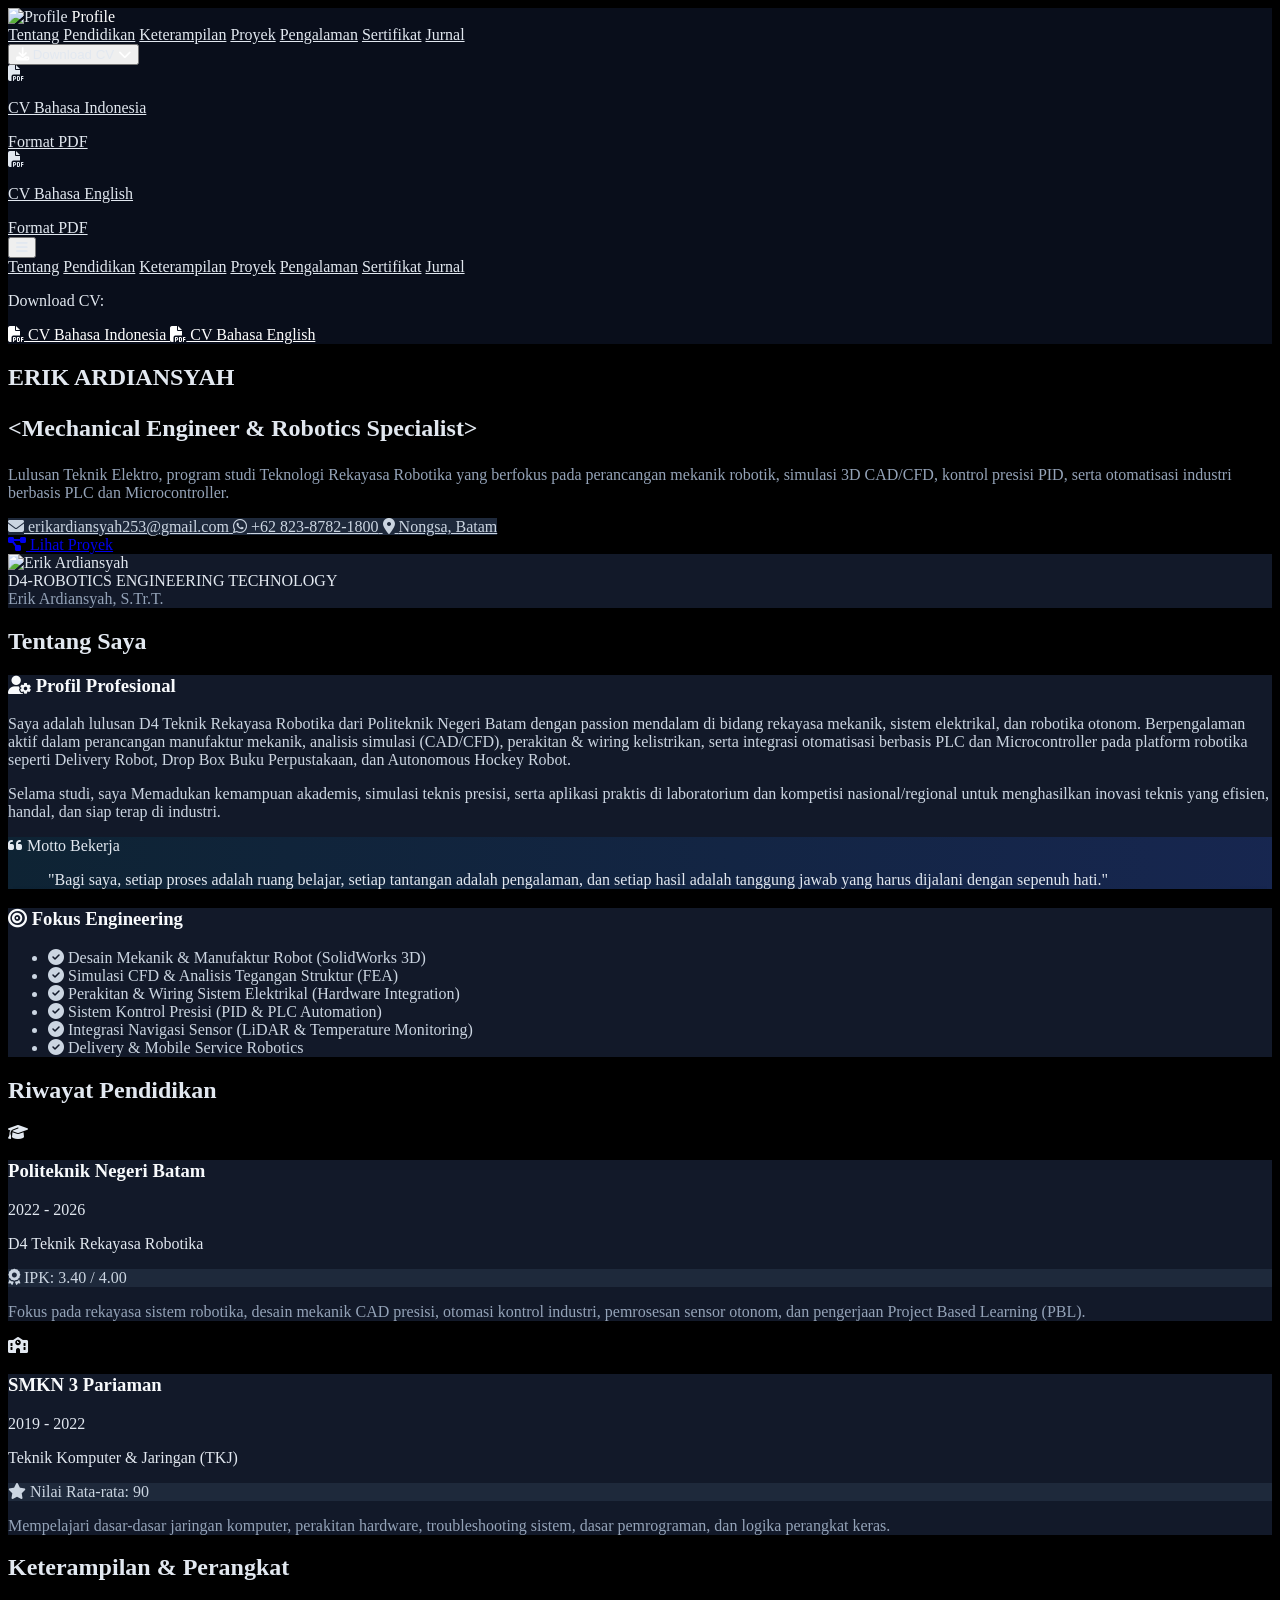
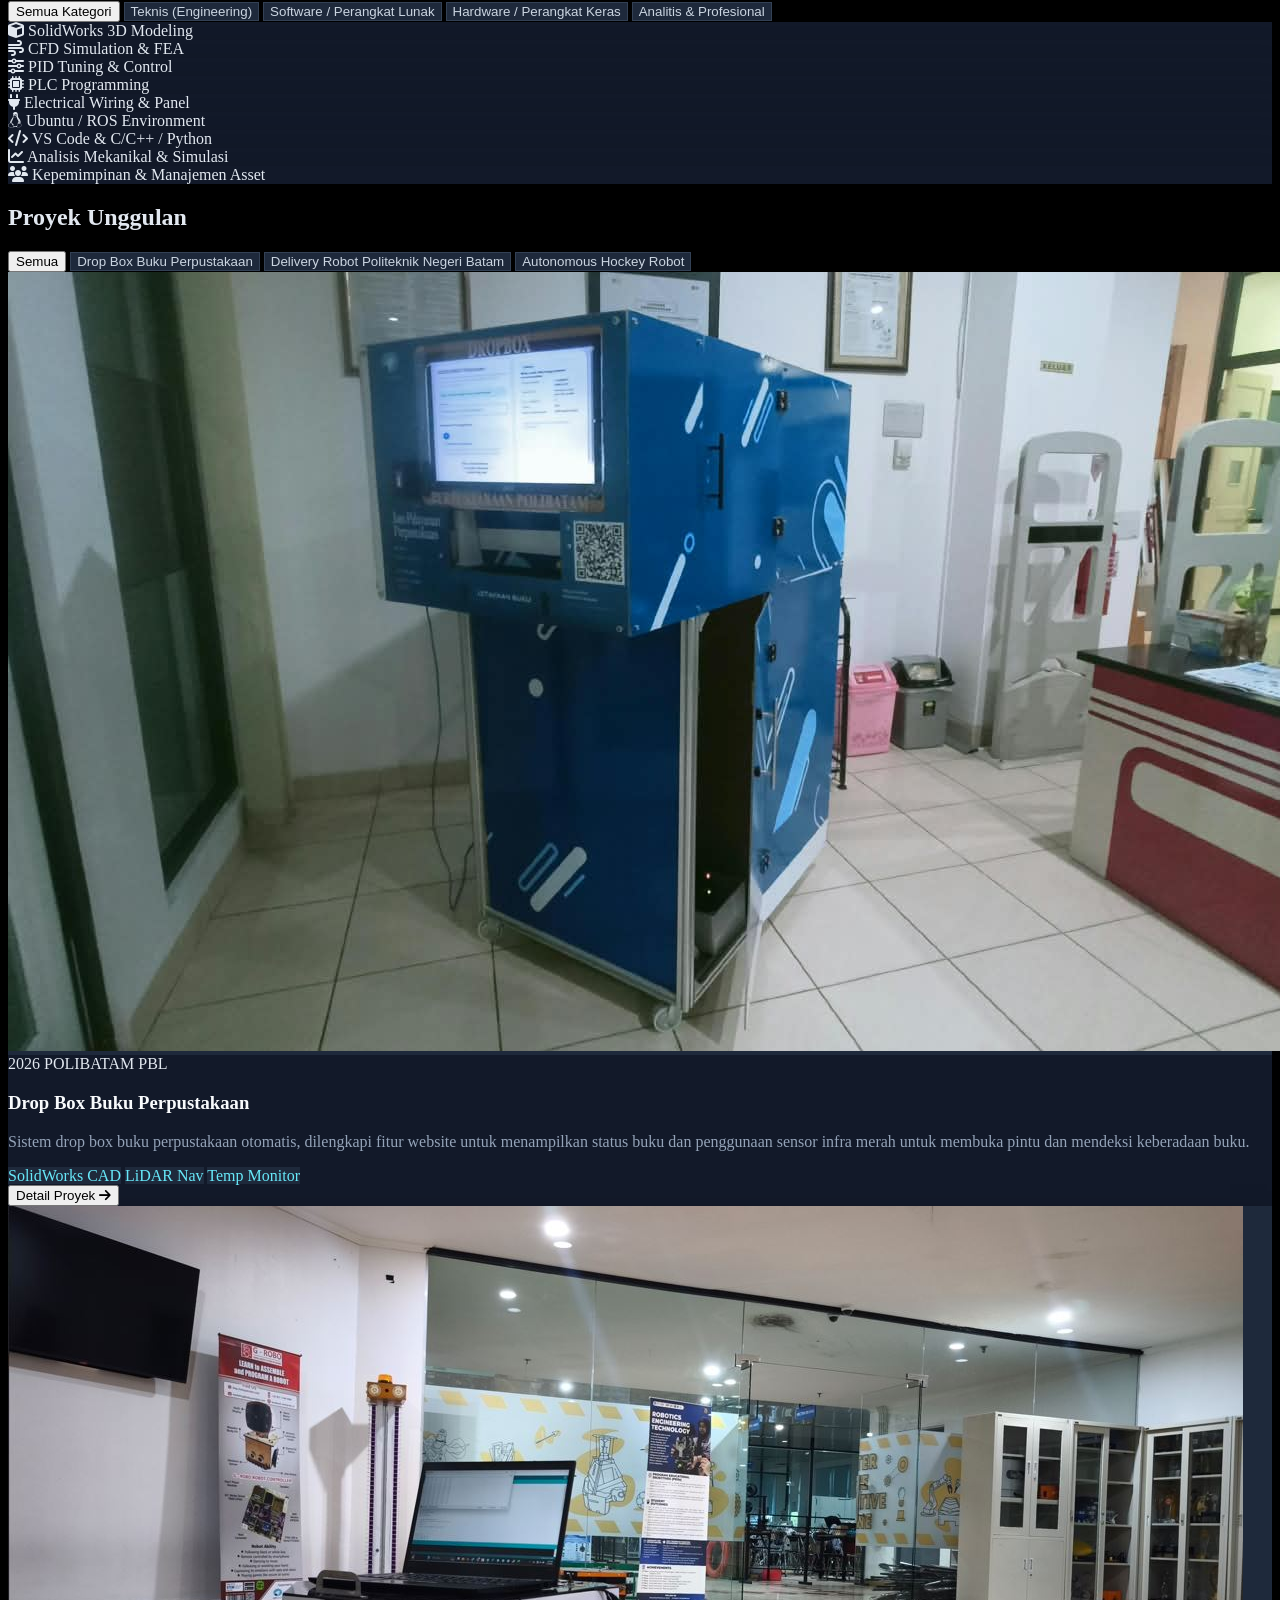
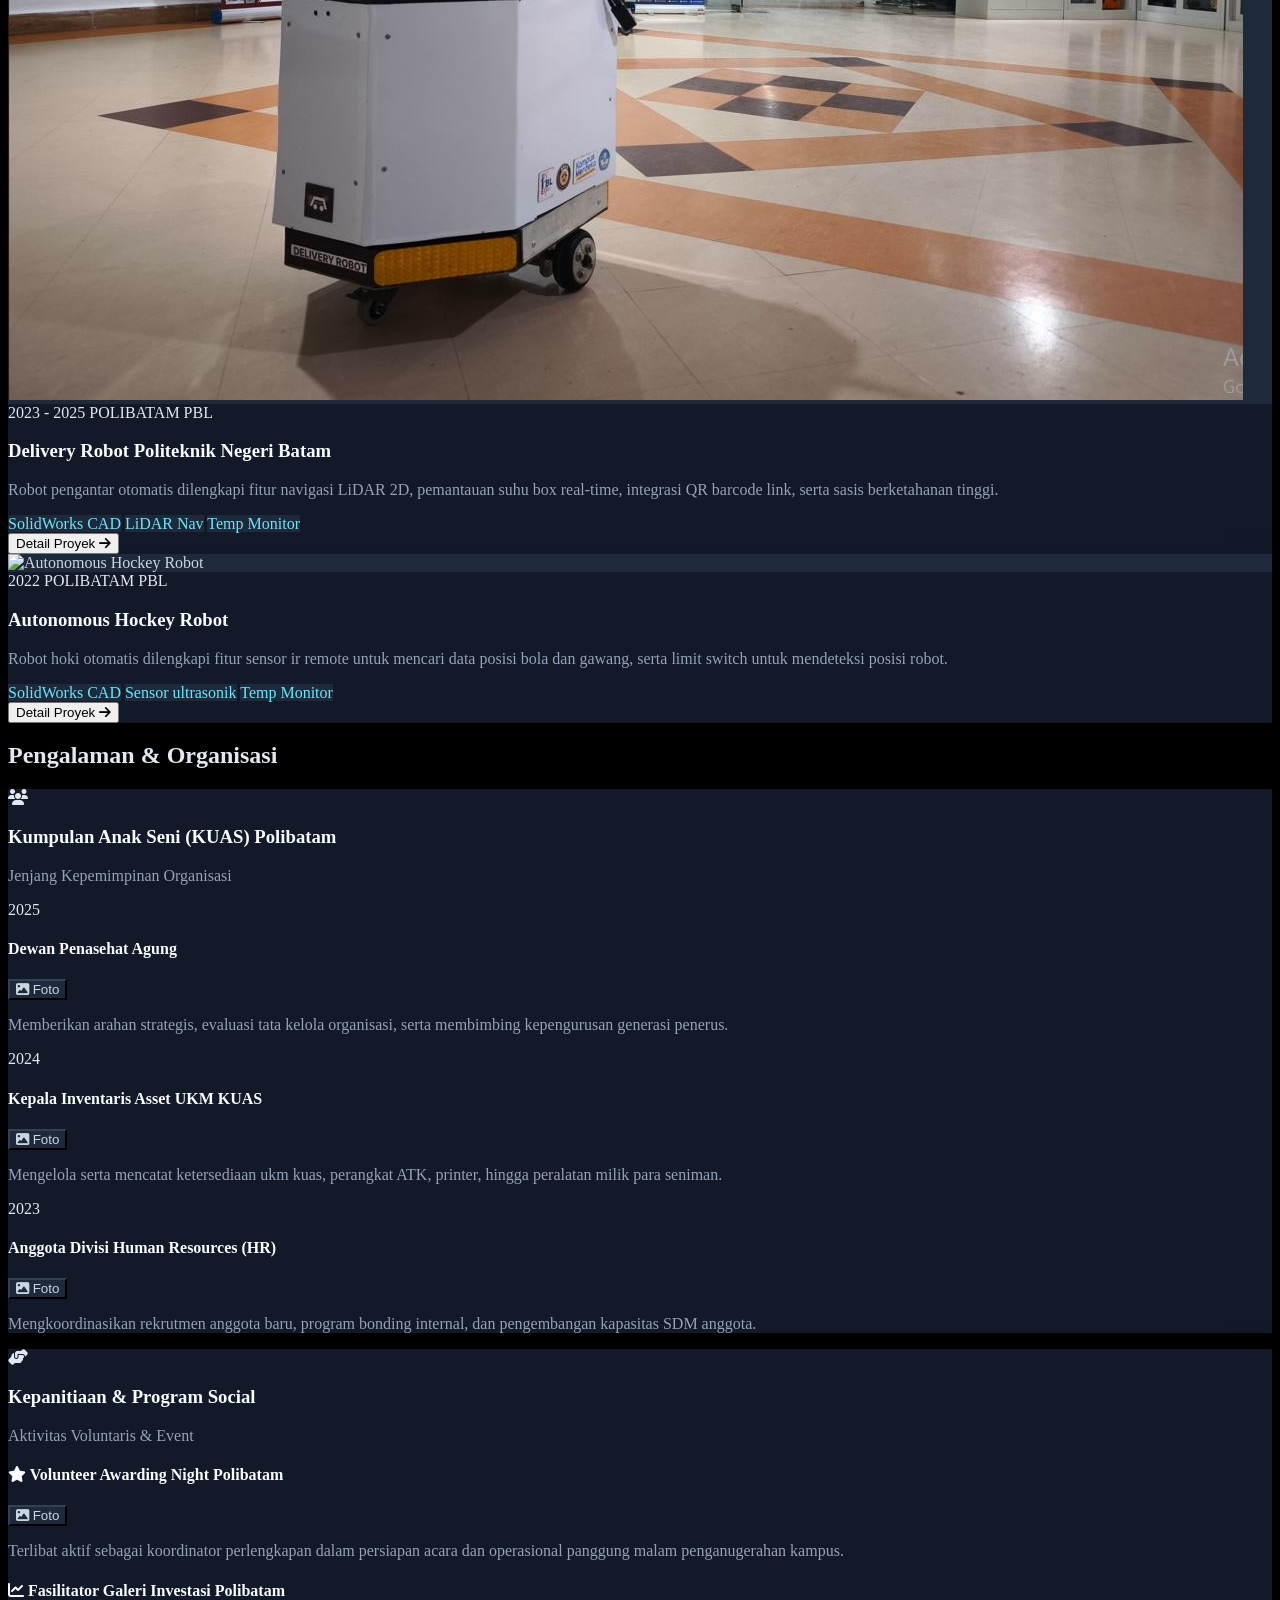
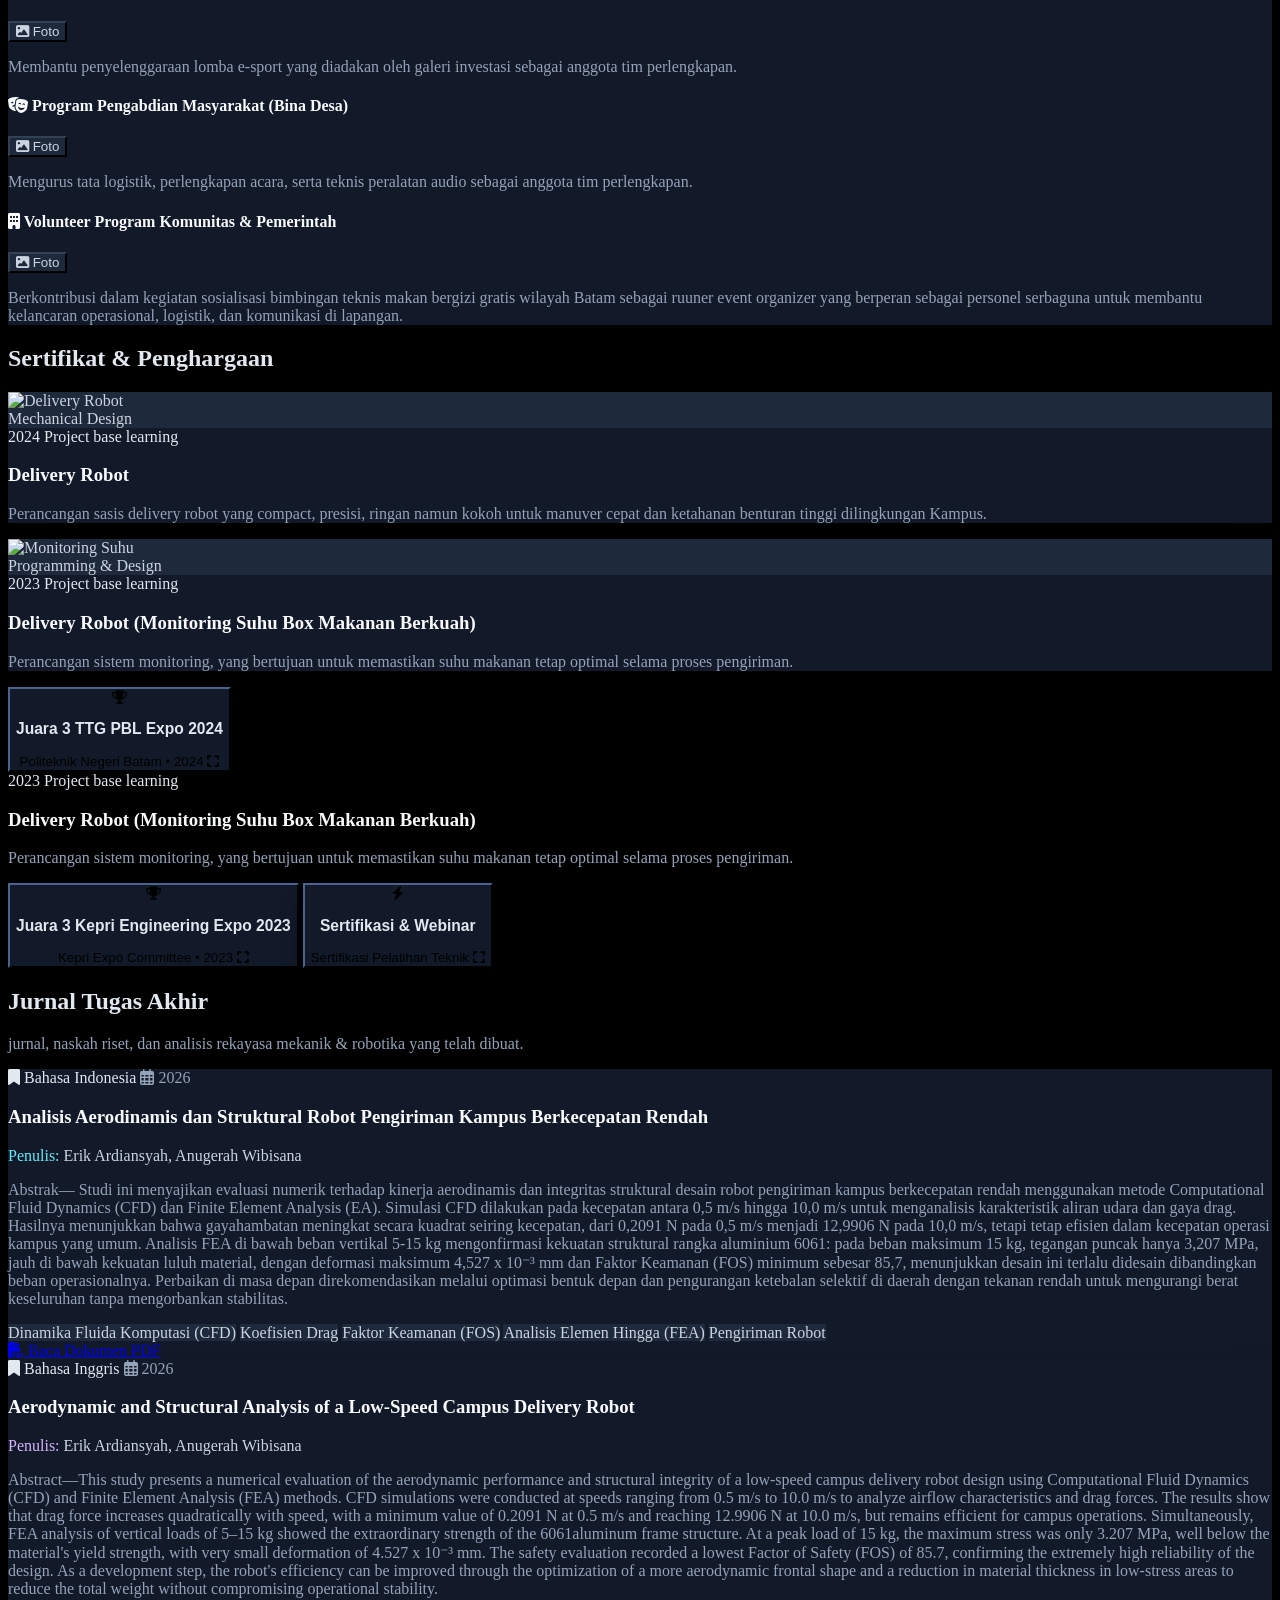
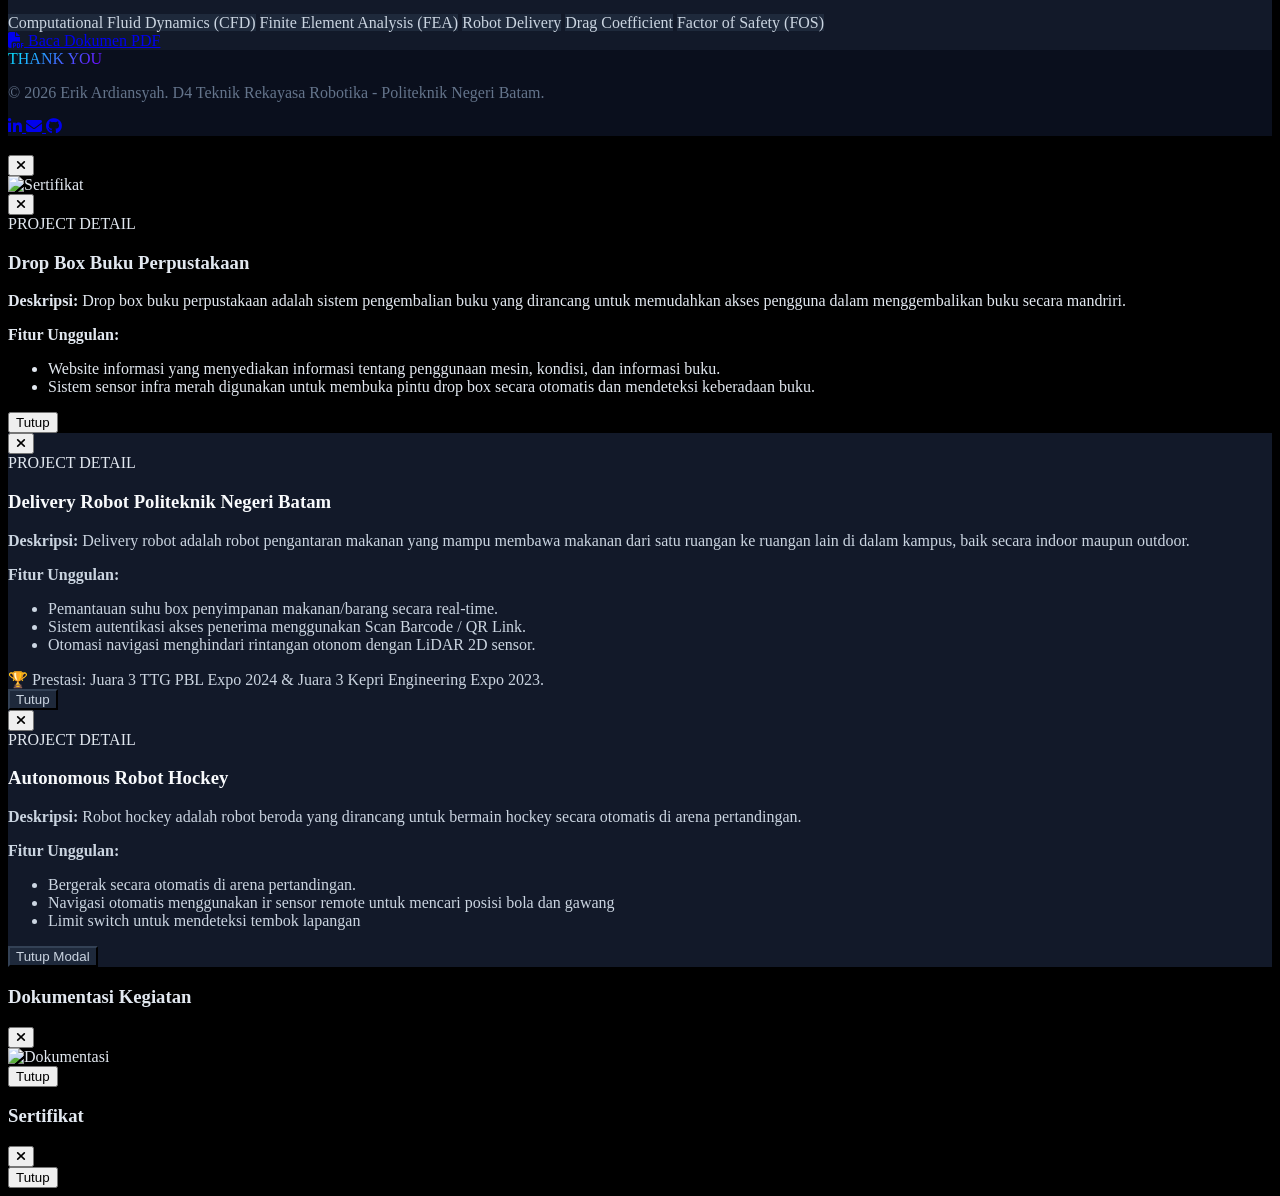
==== commit afabe333: "Update deskripsi" ====
--- a/index.html
+++ b/index.html
@@ -129,8 +129,9 @@
         <!-- HERO SECTION -->
         <section class="min-h-[80vh] flex flex-col lg:flex-row items-center justify-center gap-8 lg:gap-16 xl:gap-20 pt-20 sm:pt-32">
             <div class="flex-1 max-w-xl space-y-6 text-center lg:text-left lg:pl-6 xl:pl-10">
-                <h1 class="font-serif text-4xl sm:text-5xl font-extrabold text-white tracking-tight leading-none mb-1">
+                <h1 class="font-serif text-5xl sm:text-5xl font-extrabold text-white tracking-tight leading-none mb-1">
                     ERIK ARDIANSYAH
+            
                     <p class="text-white font-mono text-lg sm:text-xl mt-1">    
                         &lt;Mechanical Engineer &amp; Robotics Specialist&gt;
                     </p>
@@ -189,7 +190,7 @@
         <section id="tentang" class="scroll-mt-24 space-y-8">
             <div class="flex flex-col items-center text-center space-y-2">
                 <h2 class="text-3xl font-extrabold text-white">Tentang Saya</h2>
-                <div class="w-16 h-1 bg-cyan-500 rounded-full"></div>
+                <div class="w-16 h-1 bg-white rounded-full"></div>
             </div>
 
             <div class="grid grid-cols-1 lg:grid-cols-3 gap-8">
@@ -252,7 +253,7 @@
         <section id="pendidikan" class="scroll-mt-24 space-y-8">
             <div class="flex flex-col items-center text-center space-y-2">
                 <h2 class="text-3xl font-extrabold text-white">Riwayat Pendidikan</h2>
-                <div class="w-16 h-1 bg-cyan-500 rounded-full"></div>
+                <div class="w-16 h-1 bg-white rounded-full"></div>
             </div>
 
             <div class="relative max-w-4xl mx-auto before:absolute before:inset-0 before:left-1/2 before:-ml-0.5 before:w-0.5 before:bg-gradient-to-b before:from-cyan-500 before:to-purple-600">
@@ -300,7 +301,7 @@
         <section id="keterampilan" class="scroll-mt-24 space-y-8">
             <div class="flex flex-col items-center text-center space-y-2">
                 <h2 class="text-3xl font-extrabold text-white">Keterampilan & Perangkat</h2>
-                <div class="w-16 h-1 bg-cyan-500 rounded-full"></div>
+                <div class="w-16 h-1 bg-white rounded-full"></div>
             </div>
 
             <div class="flex flex-wrap justify-center gap-2 max-w-3xl mx-auto" id="skillsTabContainer">
@@ -390,7 +391,7 @@
         <section id="proyek" class="scroll-mt-24 space-y-8">
             <div class="flex flex-col items-center text-center space-y-2">
                 <h2 class="text-3xl font-extrabold text-white">Proyek Unggulan</h2>
-                <div class="w-16 h-1 bg-cyan-500 rounded-full"></div>
+                <div class="w-16 h-1 bg-white rounded-full"></div>
             </div>
 
             <div class="flex flex-wrap justify-center gap-2 max-w-3xl mx-auto">
@@ -404,7 +405,7 @@
                 <!-- Project 1 -->
                 <div class="proj-card bg-darkcard dark:bg-darkcard rounded-2xl border border-slate-800 dark:border-slate-800 overflow-hidden shadow-xl hover:border-cyan-500/50 transition-all group" data-type="dropbox">
                     <div class="relative h-52 bg-slate-800 overflow-hidden flex items-center justify-center">
-                        <img src="https://images.unsplash.com/photo-1485827404703-89b55fcc595e?auto=format&fit=crop&w=800&q=80" alt="Drop Box Buku Perpustakaan" class="w-full h-full object-cover group-hover:scale-105 transition-transform duration-500">
+                        <img src="img/drop.jpeg" alt="Drop Box Buku Perpustakaan" class="w-full h-full object-cover group-hover:scale-105 transition-transform duration-500">
                         <div class="absolute inset-0 bg-gradient-to-t from-darkcard via-transparent to-transparent"></div>
                     </div>
                     <div class="p-6 space-y-4">
@@ -482,7 +483,7 @@
         <section id="pengalaman" class="scroll-mt-24 space-y-8">
             <div class="flex flex-col items-center text-center space-y-2">
                 <h2 class="text-3xl font-extrabold text-white">Pengalaman & Organisasi</h2>
-                <div class="w-16 h-1 bg-cyan-500 rounded-full"></div>
+                <div class="w-16 h-1 bg-white rounded-full"></div>
             </div>
 
             <div class="grid grid-cols-1 lg:grid-cols-2 gap-8">
@@ -519,7 +520,7 @@
                                     <i class="fas fa-image text-xs"></i> Foto
                                 </button>
                             </div>
-                            <p class="text-xs text-slate-400 leading-relaxed">Mengelola aset komponen elektronik, perkakas mesin, fasilitas laboratorium, dan pemeliharaan alat robotika.</p>
+                            <p class="text-xs text-slate-400 leading-relaxed">Mengelola serta mencatat ketersediaan ukm kuas, perangkat ATK, printer, hingga peralatan milik para seniman.</p>
                         </div>
                         <!-- 3 -->
                         <div class="relative pl-7 space-y-1">
@@ -557,7 +558,7 @@
                                     <i class="fas fa-image text-xs"></i> Foto
                                 </button>
                             </div>
-                            <p class="text-xs text-slate-400 leading-relaxed">Terlibat aktif dalam manajemen kelancaran acara dan operasional panggung malam penganugerahan kampus.</p>
+                            <p class="text-xs text-slate-400 leading-relaxed">Terlibat aktif sebagai koordinator perlengkapan dalam persiapan acara dan operasional panggung malam penganugerahan kampus.</p>
                         </div>
                 <!-- 3 -->
                         <div class="p-3.5 rounded-xl bg-slate-900/60 border border-slate-800 space-y-1">
@@ -569,7 +570,7 @@
                                     <i class="fas fa-image text-xs"></i> Foto
                                 </button>
                             </div>
-                            <p class="text-xs text-slate-400 leading-relaxed">Membantu penyelenggaraan sosialisasi edukasi finansial dan pasar modal bagi kalangan mahasiswa.</p>
+                            <p class="text-xs text-slate-400 leading-relaxed">Membantu penyelenggaraan lomba e-sport yang diadakan oleh galeri investasi sebagai anggota tim perlengkapan.</p>
                         </div>
                 <!-- 4 -->
                         <div class="p-3.5 rounded-xl bg-slate-900/60 border border-slate-800 space-y-1">
@@ -581,7 +582,7 @@
                                     <i class="fas fa-image text-xs"></i> Foto
                                 </button>
                             </div>
-                            <p class="text-xs text-slate-400 leading-relaxed">Mengurus tata logistik, perlengkapan panggung, serta teknis peralatan audio-visual.</p>
+                            <p class="text-xs text-slate-400 leading-relaxed">Mengurus tata logistik, perlengkapan acara, serta teknis peralatan audio sebagai anggota tim perlengkapan.</p>
                         </div>
                 <!-- 5 -->
                         <div class="p-3.5 rounded-xl bg-slate-900/60 border border-slate-800 space-y-1">
@@ -593,7 +594,7 @@
                                     <i class="fas fa-image text-xs"></i> Foto
                                 </button>
                             </div>
-                            <p class="text-xs text-slate-400 leading-relaxed">Kontribusi dalam kegiatan sosial pemberdayaan masyarakat lokal daerah Batam.</p>
+                            <p class="text-xs text-slate-400 leading-relaxed">Berkontribusi dalam kegiatan sosialisasi bimbingan teknis makan bergizi gratis wilayah Batam sebagai ruuner event organizer yang berperan sebagai personel serbaguna untuk membantu kelancaran operasional, logistik, dan komunikasi di lapangan.</p>
                         </div>
                     </div>
                 </div>
@@ -604,7 +605,7 @@
         <section id="sertifikat" class="scroll-mt-24 space-y-8">
             <div class="flex flex-col items-center text-center space-y-2">
                 <h2 class="text-3xl font-extrabold text-white">Sertifikat & Penghargaan</h2>
-                <div class="w-16 h-1 bg-cyan-500 rounded-full"></div>
+                <div class="w-16 h-1 bg-white rounded-full"></div>
             </div>
             <!--TTG2024-->
             <div class="w-full max-w-7xl mx-auto grid grid-cols-1 lg:grid-cols-2 gap-4">
@@ -622,7 +623,7 @@
                             <span>Project base learning</span>
                         </div>
                         <h3 class="text-xl font-bold text-slate-100 dark:text-slate-100 group-hover:text-cyan-400 transition-colors">Delivery Robot</h3>
-                        <p class="text-sm text-slate-400 line-clamp-2">Perancangan sasis delivery robot yang compact, presisi, ringan namun kokoh untuk manuver cepat dan ketahanan benturan tinggi di arena tanding.</p>
+                        <p class="text-sm text-slate-400 line-clamp-2">Perancangan sasis delivery robot yang compact, presisi, ringan namun kokoh untuk manuver cepat dan ketahanan benturan tinggi dilingkungan Kampus.</p>
                     </div>
                 </div>
                 <!-- TTG2023 -->
@@ -639,8 +640,8 @@
                             <span>2023</span>
                             <span>Project base learning</span>
                         </div>
-                        <h3 class="text-xl font-bold text-slate-100 dark:text-slate-100 group-hover:text-cyan-400 transition-colors">Delivery Robot (Monitoring Suhu Box Makanan Bekuah)</h3>
-                        <p class="text-sm text-slate-400 line-clamp-2">Perancangan sasis robot hockey yang compact, presisi, ringan namun kokoh untuk manuver cepat dan ketahanan benturan tinggi di arena tanding.</p>
+                        <h3 class="text-xl font-bold text-slate-100 dark:text-slate-100 group-hover:text-cyan-400 transition-colors">Delivery Robot (Monitoring Suhu Box Makanan Berkuah)</h3>
+                        <p class="text-sm text-slate-400 line-clamp-2">Perancangan sistem monitoring, yang bertujuan untuk memastikan suhu makanan tetap optimal selama proses pengiriman.</p>
                     </div>
                 </div>
             </div>
@@ -661,6 +662,14 @@
                         <i class="fas fa-expand text-xs opacity-0 group-hover:opacity-100 transition-opacity"></i>
                     </span>
                 </button>
+            <div class="p-6 space-y-4">
+                        <div class="flex items-center justify-between text-xs font-mono text-cyan-400">
+                            <span>2023</span>
+                            <span>Project base learning</span>
+                        </div>
+                        <h3 class="text-xl font-bold text-slate-100 dark:text-slate-100 group-hover:text-cyan-400 transition-colors">Delivery Robot (Monitoring Suhu Box Makanan Berkuah)</h3>
+                        <p class="text-sm text-slate-400 line-clamp-2">Perancangan sistem monitoring, yang bertujuan untuk memastikan suhu makanan tetap optimal selama proses pengiriman.</p>
+                    </div>
         <!-- KARTU SERTIFIKAT 2 -->
                 <button onclick="openCertModal('Juara 3 Kepri Engineering Expo 2023', 'img/ttg23.jpeg')" class="w-full bg-darkcard dark:bg-darkcard p-5 rounded-2xl border border-slate-800 dark:border-slate-800 shadow-lg hover:border-cyan-500/50 hover:scale-[1.02] transition-all flex flex-col justify-between text-left cursor-pointer group focus:outline-none focus:ring-2 focus:ring-cyan-500">
                     <div class="space-y-3">
@@ -682,8 +691,8 @@
                         <div class="w-10 h-10 rounded-lg bg-green-500/10 text-green-400 flex items-center justify-center text-xl group-hover:bg-green-500 group-hover:text-slate-950 transition-colors">
                             <i class="fas fa-bolt"></i>
                         </div>
-                        <h3 class="font-bold text-slate-200 dark:text-slate-200 light:text-slate-800 text-sm">Sertifikasi PLC & Webinar Ai</h3>
-                    </div>
+                        <h3 class="font-bold text-slate-200 dark:text-slate-200 light:text-slate-800 text-sm">Sertifikasi & Webinar</h3>
+                    </div>  
                     <span class="mt-4 text-[10px] font-mono text-green-400 border-t border-slate-800 pt-2 w-full flex justify-between items-center">
                         Sertifikasi Pelatihan Teknik
                         <i class="fas fa-expand text-xs opacity-0 group-hover:opacity-100 transition-opacity"></i>
@@ -697,7 +706,7 @@
             <div class="flex flex-col items-center text-center space-y-2">
                 <h2 class="text-3xl font-extrabold text-white">Jurnal Tugas Akhir</h2>
                 <p class="text-slate-400 text-sm max-w-xl">jurnal, naskah riset, dan analisis rekayasa mekanik &amp; robotika yang telah dibuat.</p>
-                <div class="w-16 h-1 bg-cyan-500 rounded-full"></div>
+                <div class="w-16 h-1 bg-white rounded-full"></div>
             </div>
 
             <div class="grid grid-cols-1 lg:grid-cols-2 gap-8">
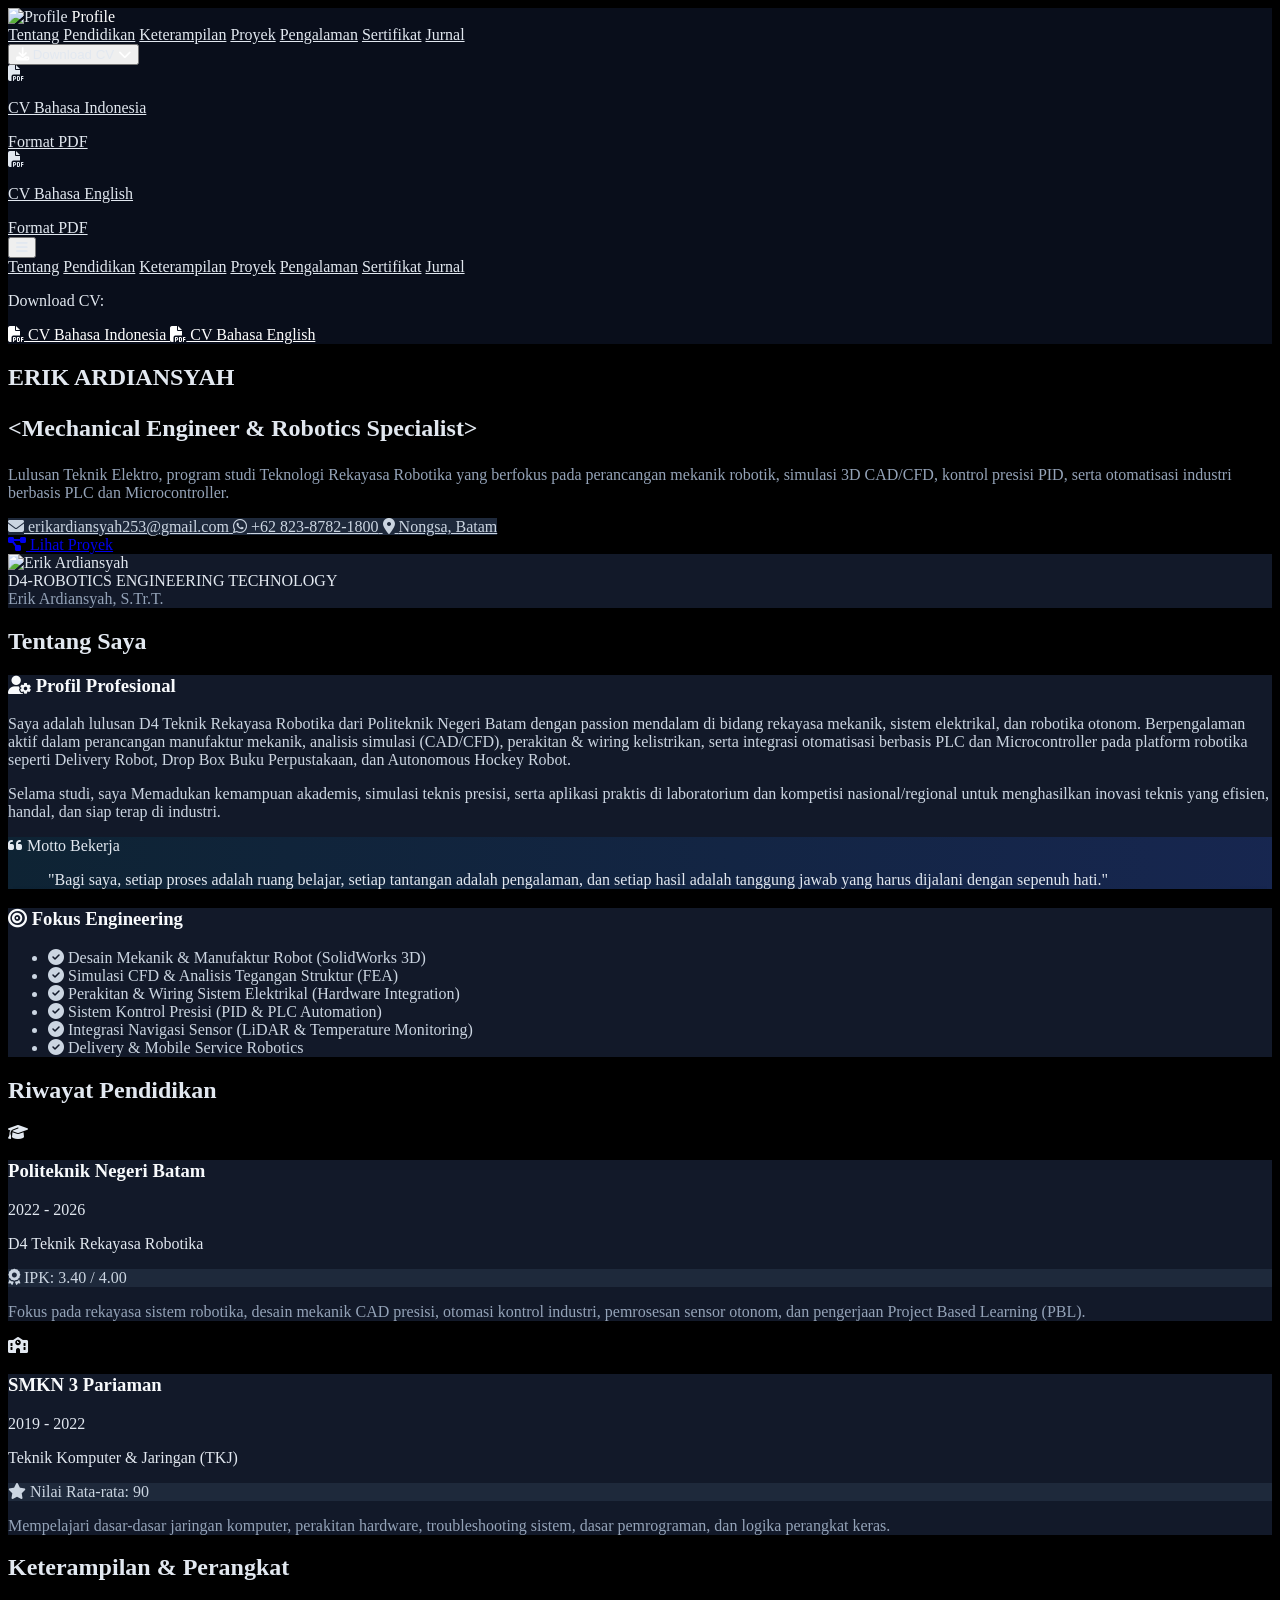
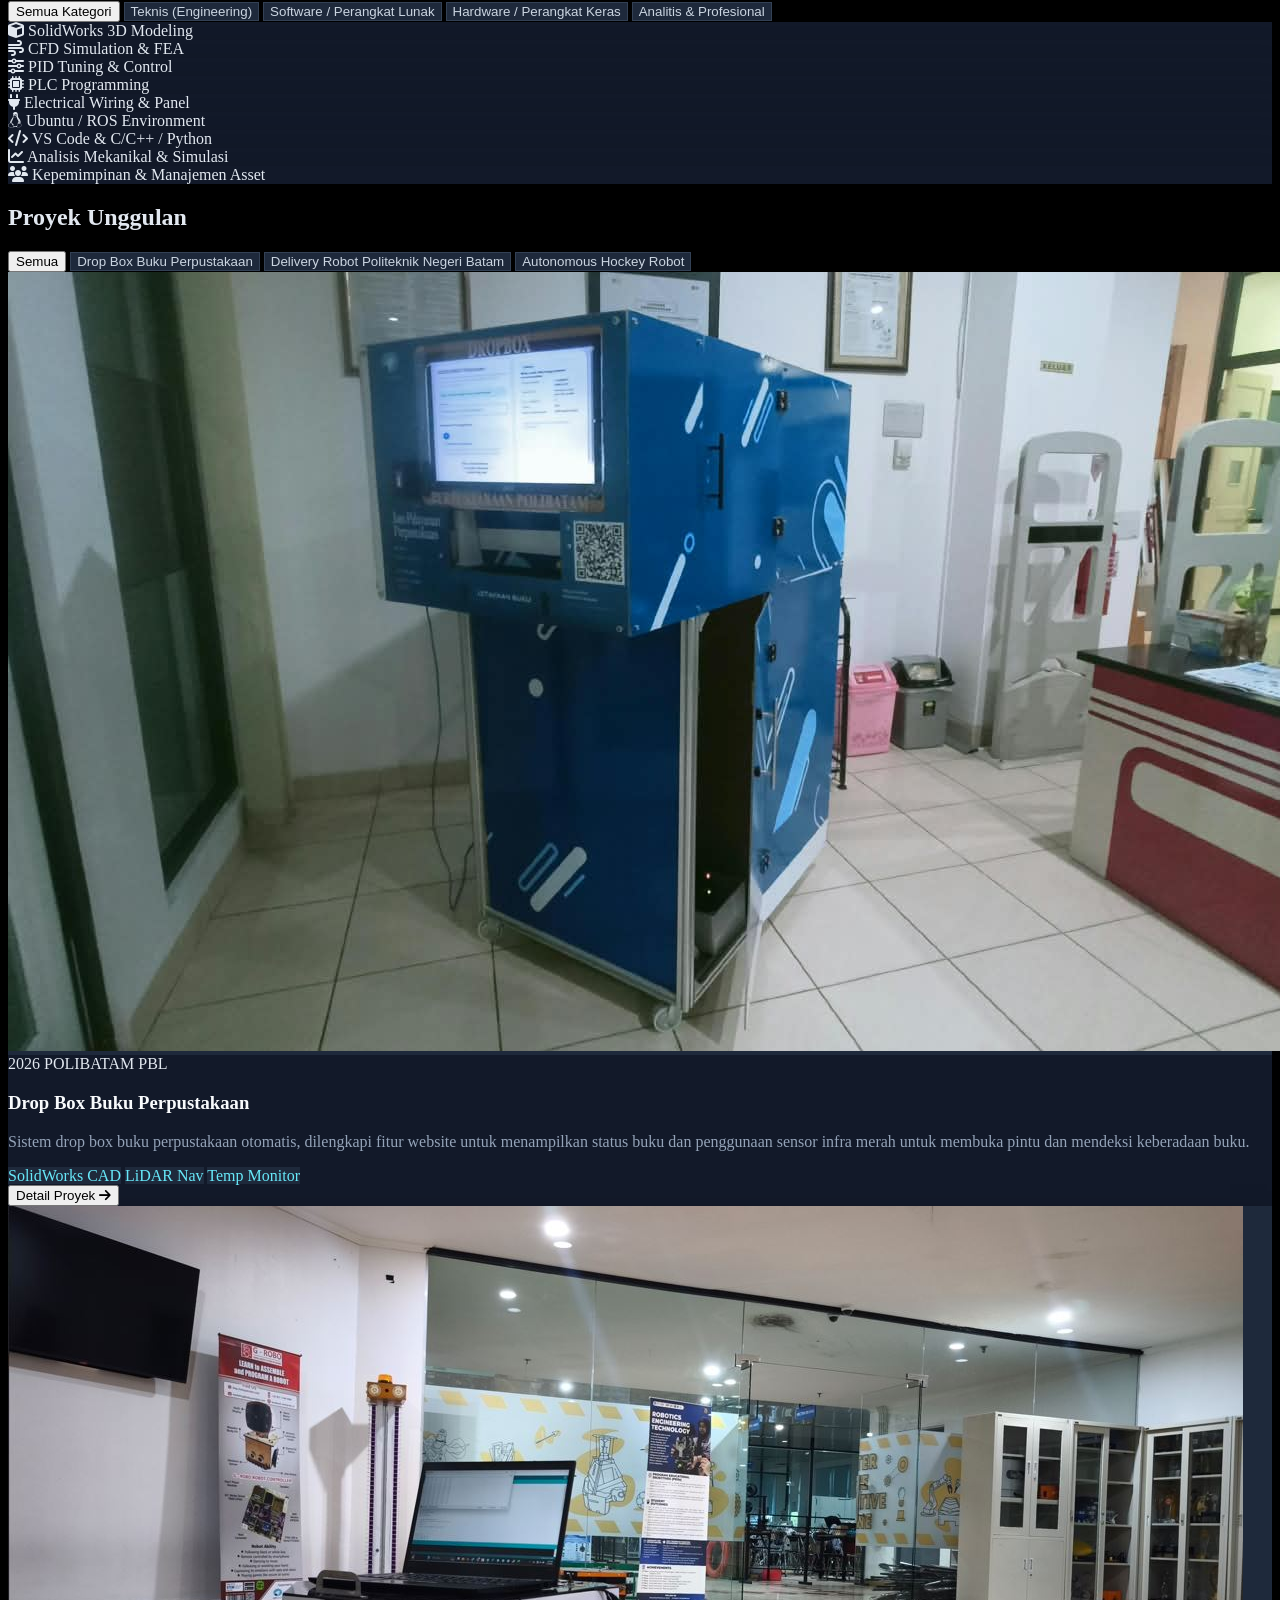
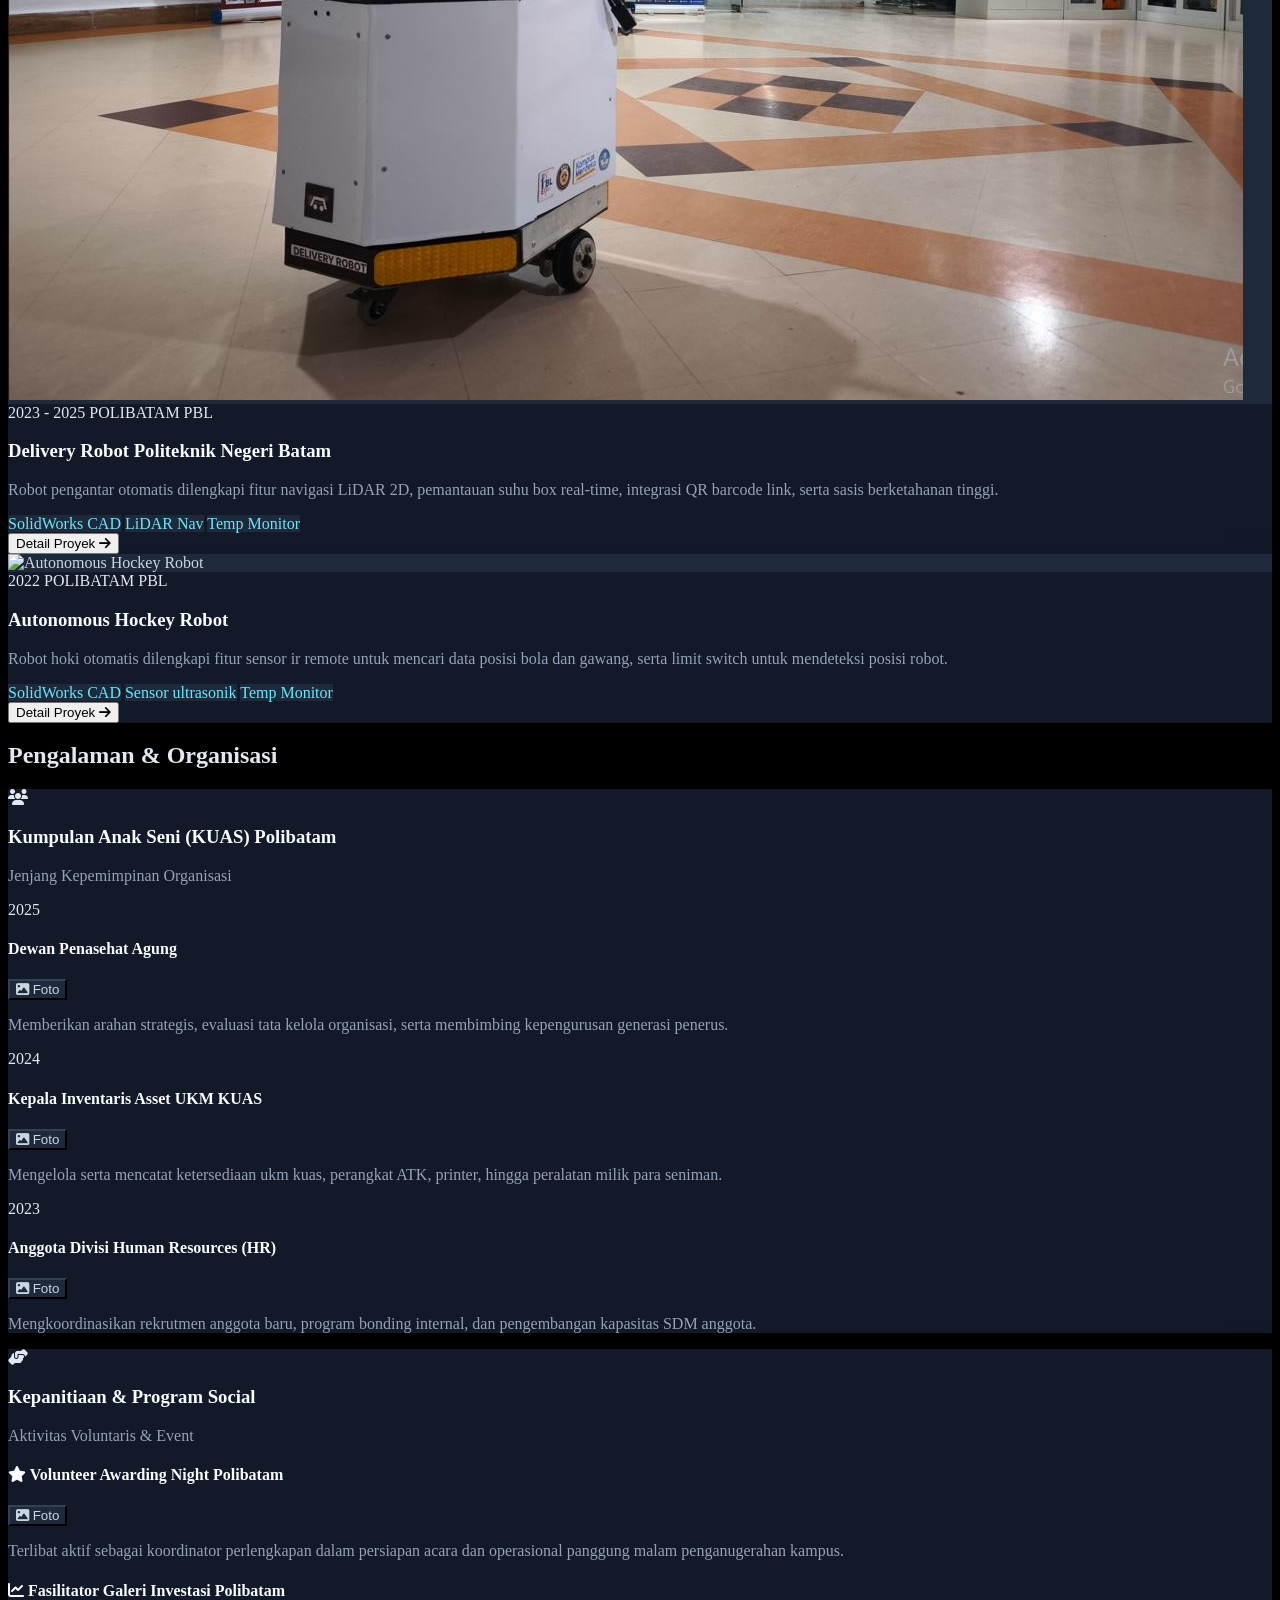
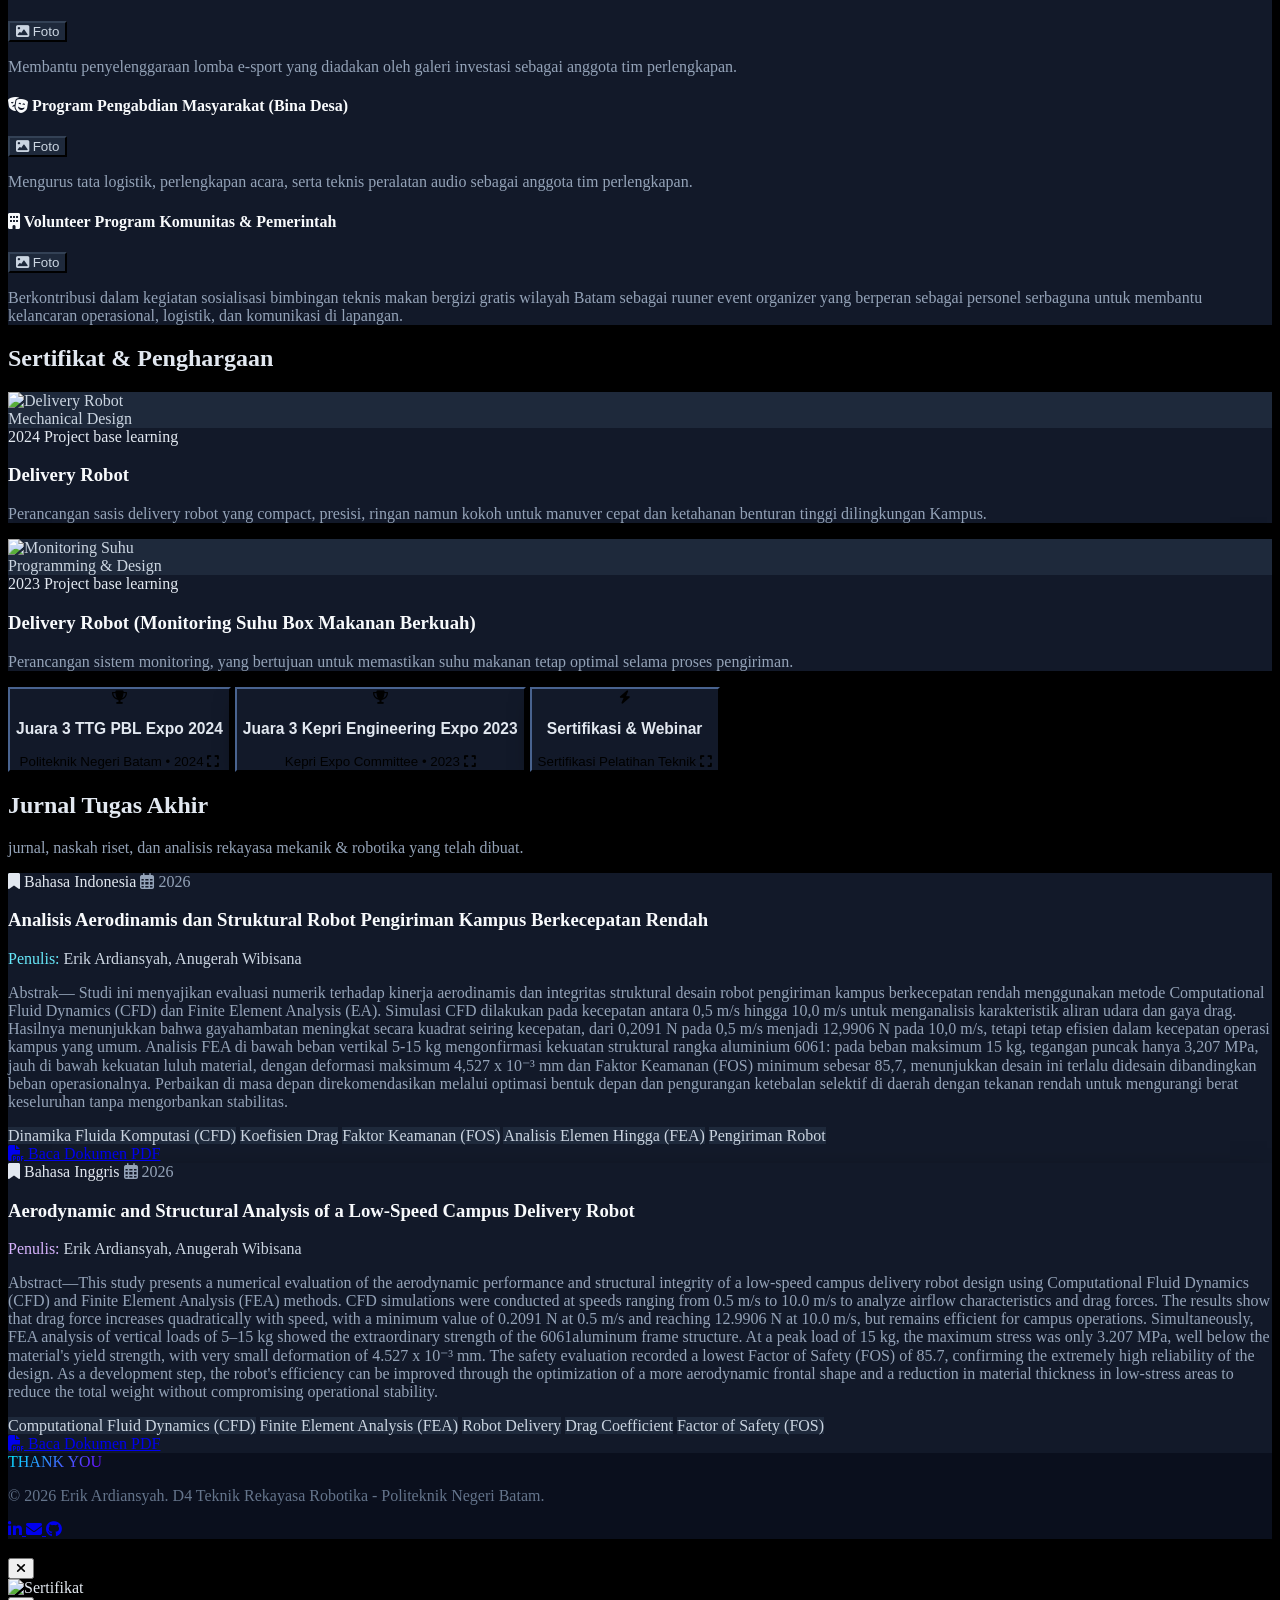
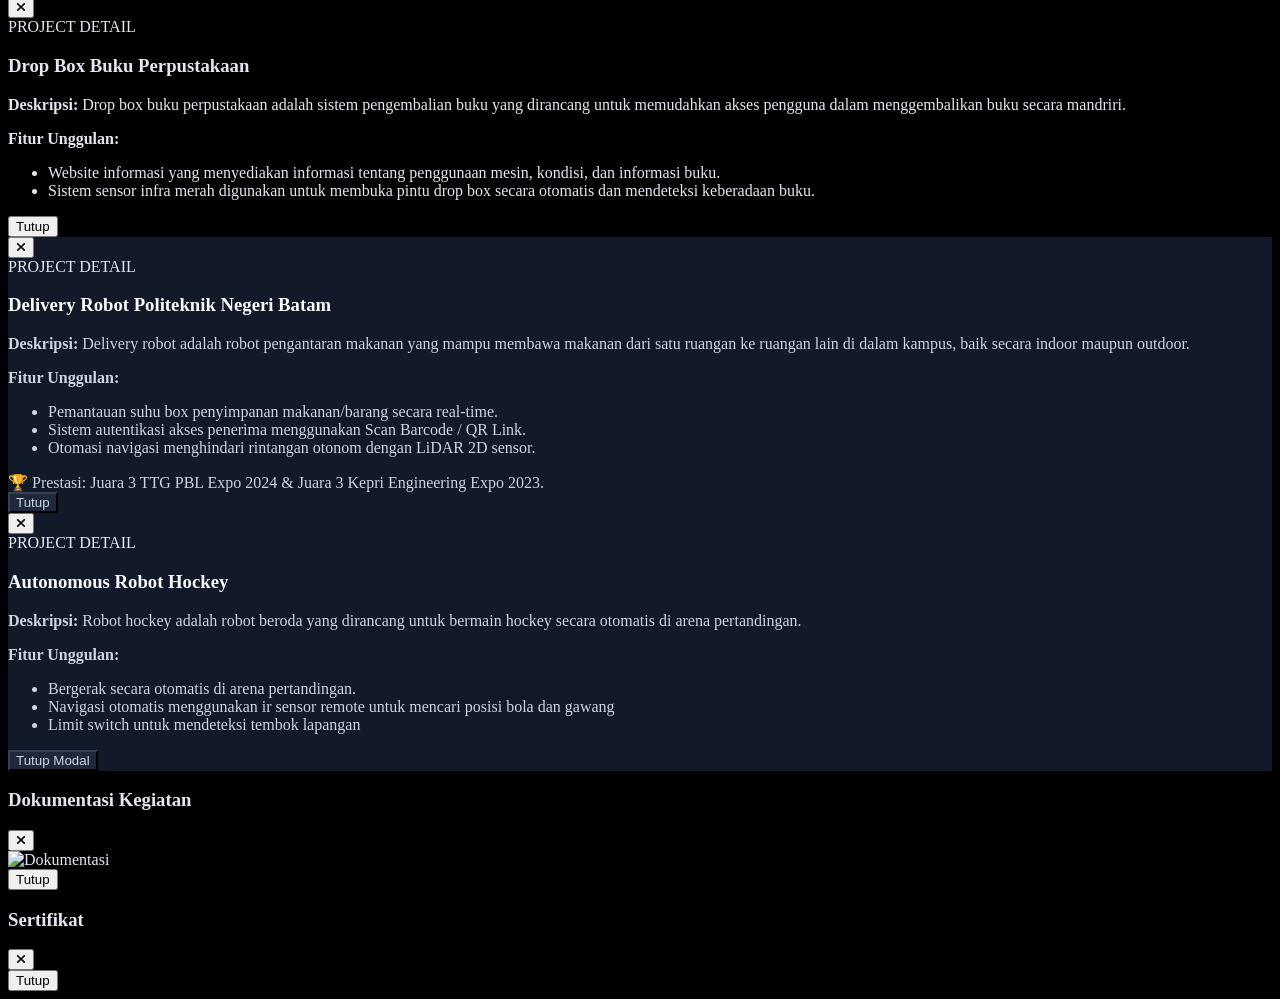
==== commit d42349e9: "Update deskripsi" ====
--- a/index.html
+++ b/index.html
@@ -662,14 +662,6 @@
                         <i class="fas fa-expand text-xs opacity-0 group-hover:opacity-100 transition-opacity"></i>
                     </span>
                 </button>
-            <div class="p-6 space-y-4">
-                        <div class="flex items-center justify-between text-xs font-mono text-cyan-400">
-                            <span>2023</span>
-                            <span>Project base learning</span>
-                        </div>
-                        <h3 class="text-xl font-bold text-slate-100 dark:text-slate-100 group-hover:text-cyan-400 transition-colors">Delivery Robot (Monitoring Suhu Box Makanan Berkuah)</h3>
-                        <p class="text-sm text-slate-400 line-clamp-2">Perancangan sistem monitoring, yang bertujuan untuk memastikan suhu makanan tetap optimal selama proses pengiriman.</p>
-                    </div>
         <!-- KARTU SERTIFIKAT 2 -->
                 <button onclick="openCertModal('Juara 3 Kepri Engineering Expo 2023', 'img/ttg23.jpeg')" class="w-full bg-darkcard dark:bg-darkcard p-5 rounded-2xl border border-slate-800 dark:border-slate-800 shadow-lg hover:border-cyan-500/50 hover:scale-[1.02] transition-all flex flex-col justify-between text-left cursor-pointer group focus:outline-none focus:ring-2 focus:ring-cyan-500">
                     <div class="space-y-3">
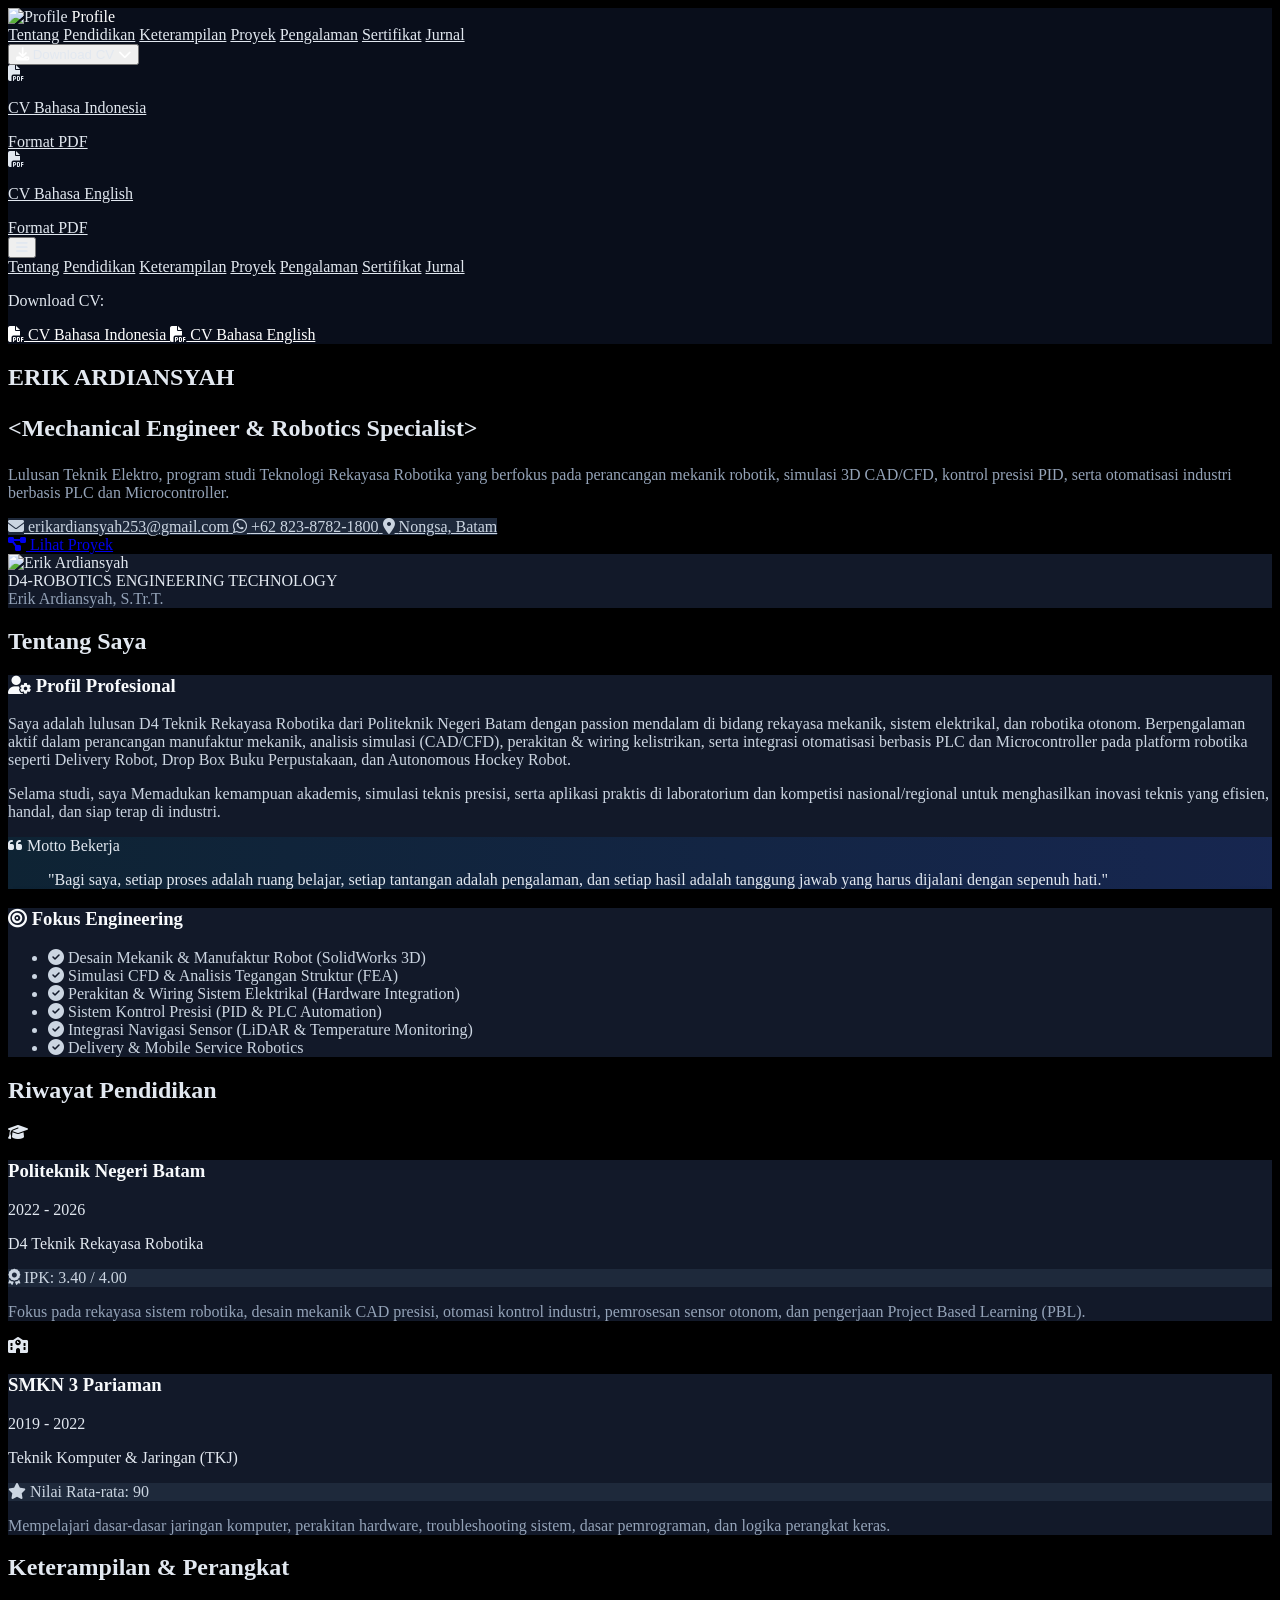
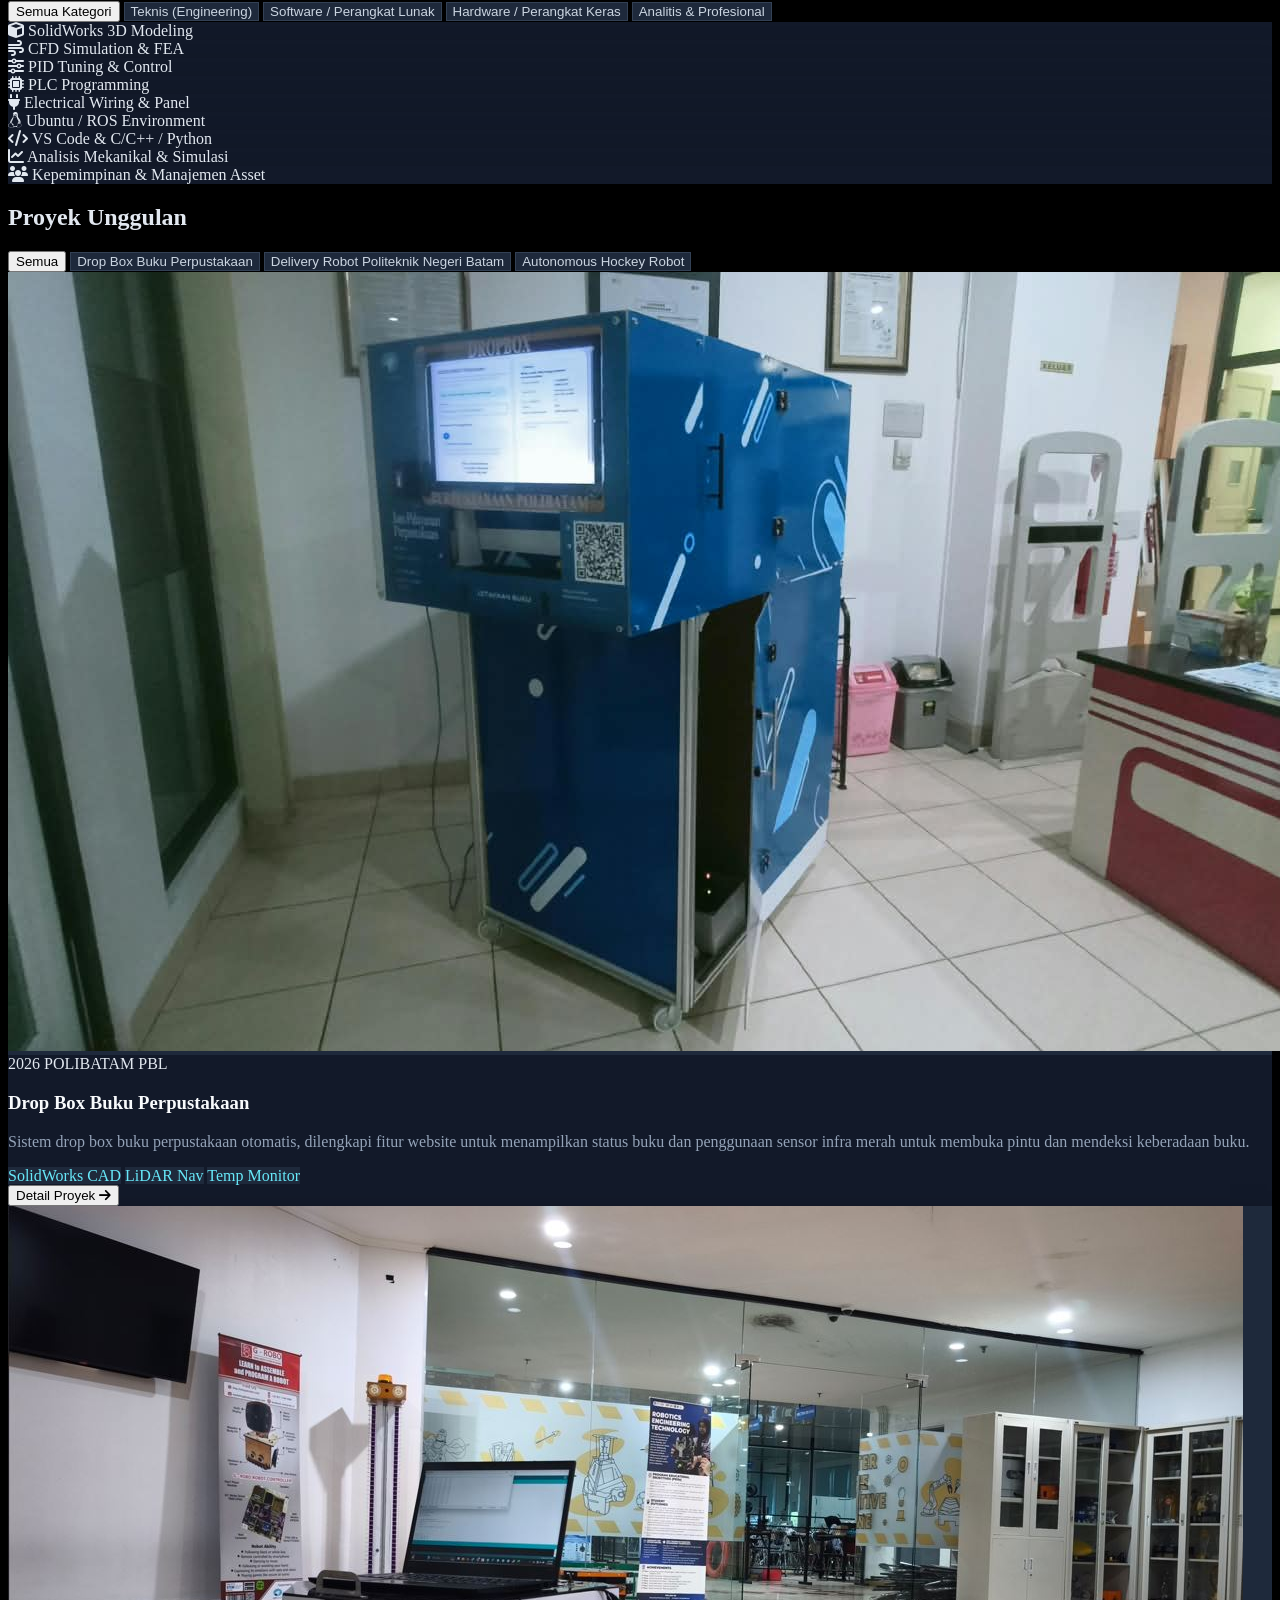
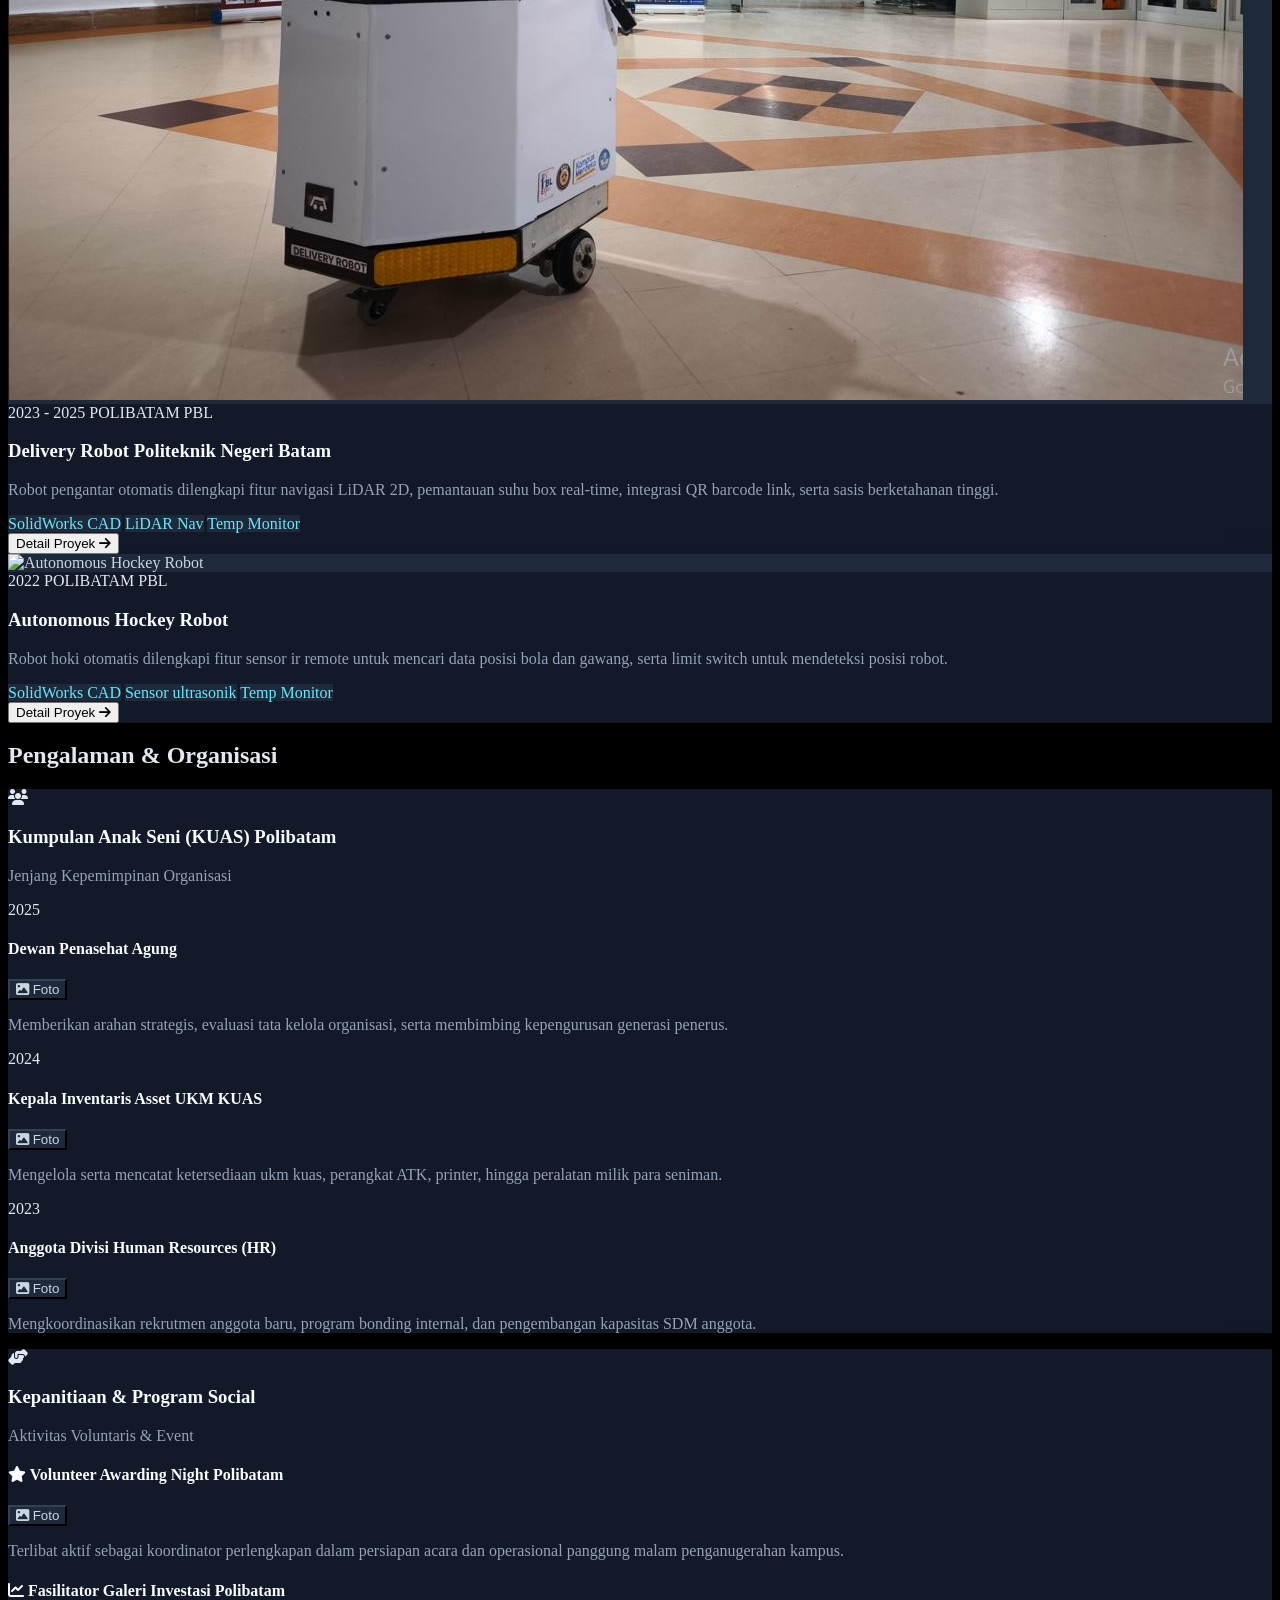
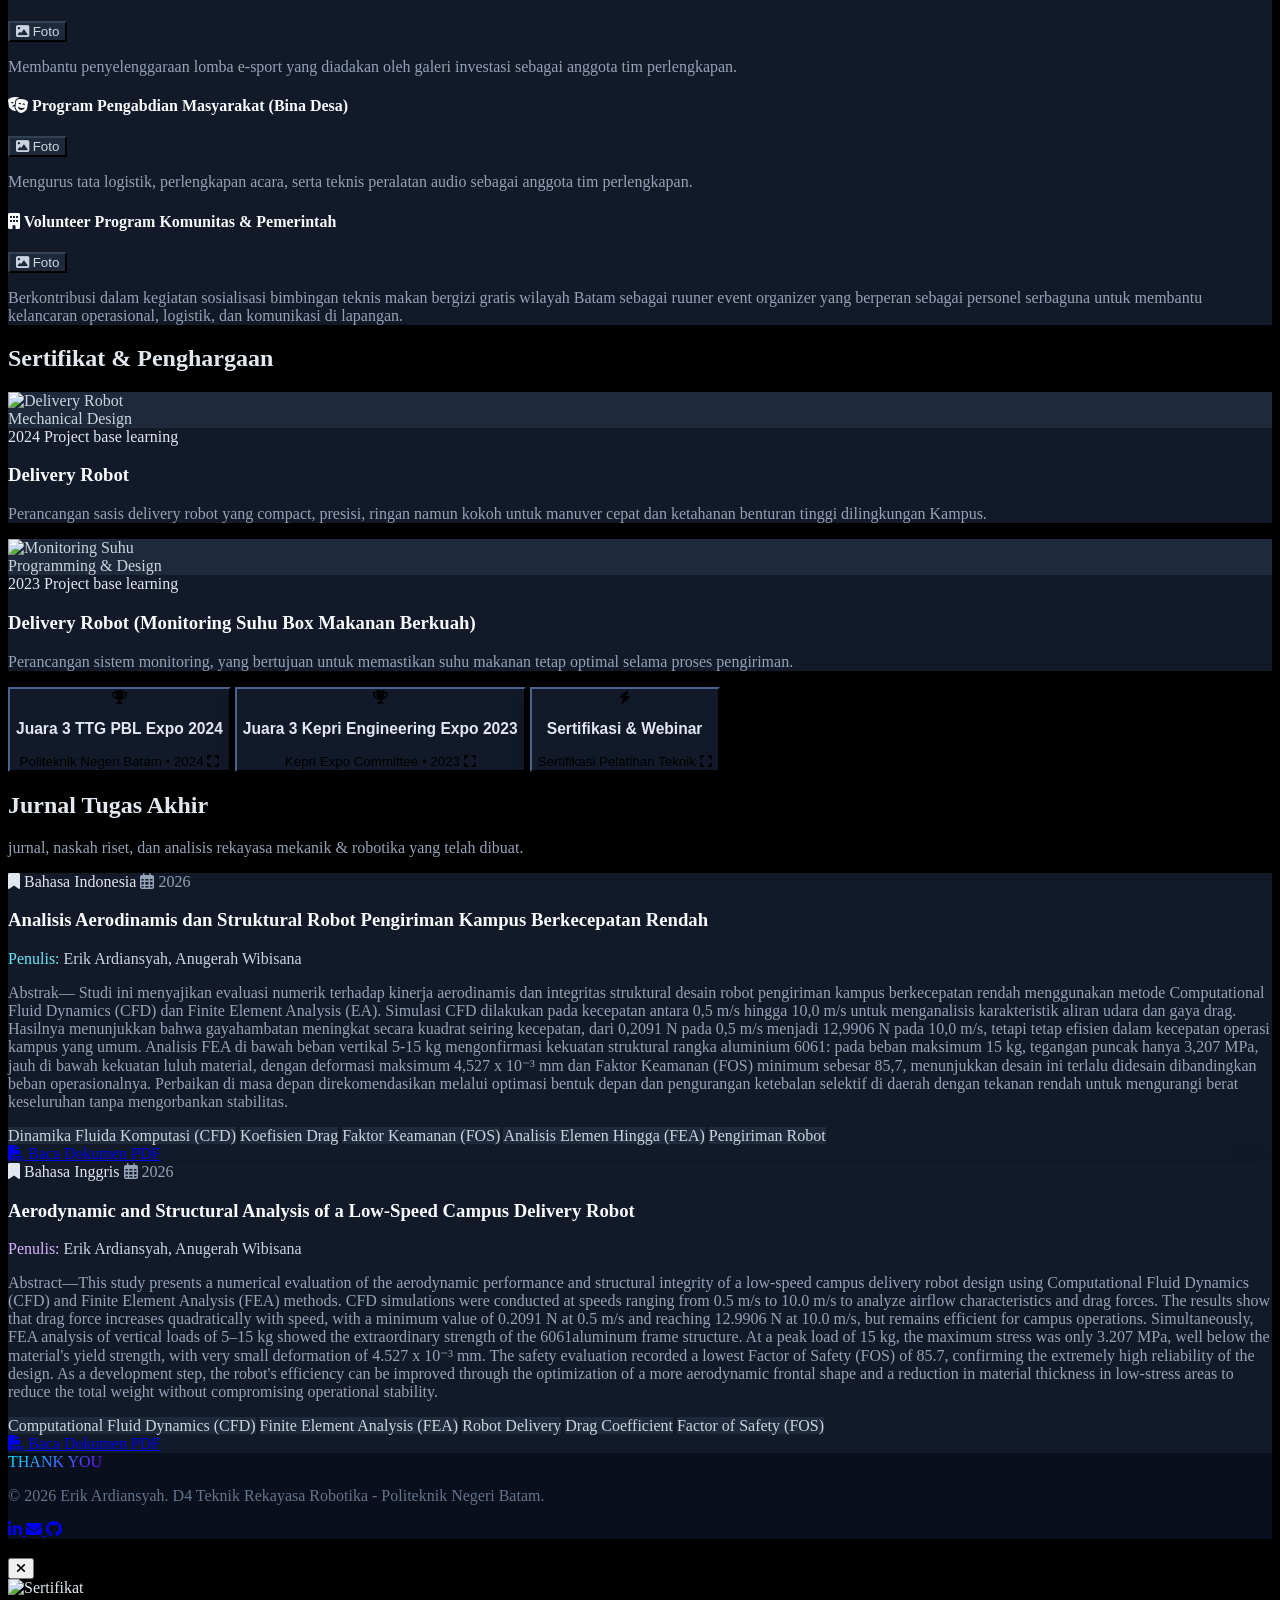
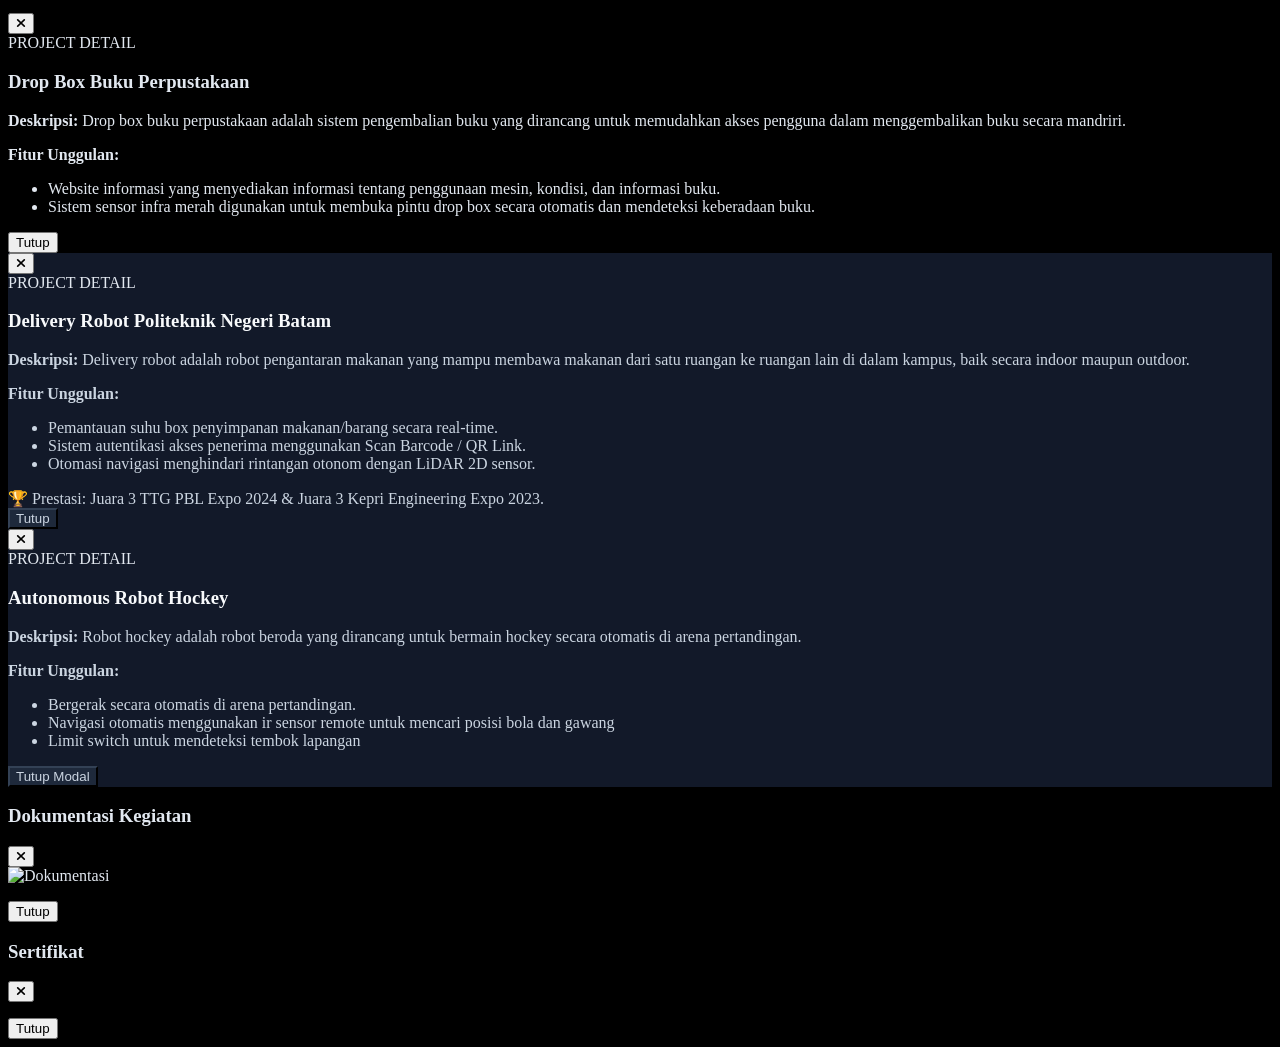
==== commit b1e8788f: "Update deskripsi" ====
--- a/index.html
+++ b/index.html
@@ -504,7 +504,7 @@
                             <span class="text-xs font-mono text-cyan-400 font-semibold">2025</span>
                             <div class="flex items-center justify-between">
                                 <h4 class="text-base font-bold text-slate-100">Dewan Penasehat Agung</h4>
-                                <button onclick="openPhotoModal('img/kuas25.jpeg', 'Dewan Penasehat Agung')" class="px-2.5 py-1 text-xs rounded-lg bg-slate-800 border border-slate-700 text-slate-300 hover:text-white flex items-center gap-1.5 transition-colors">
+                                <button onclick="openPhotoModal('img/kuas25.jpeg', 'Dewan Penasehat Agung','Sertifikat Kepengurusan Kuas 2025')" class="px-2.5 py-1 text-xs rounded-lg bg-slate-800 border border-slate-700 text-slate-300 hover:text-white flex items-center gap-1.5 transition-colors">
                                     <i class="fas fa-image"></i> Foto
                                 </button>
                             </div>
@@ -516,7 +516,7 @@
                             <span class="text-xs font-mono text-cyan-400 font-semibold">2024</span>
                             <div class="flex items-center justify-between">
                                 <h4 class="text-base font-bold text-slate-100">Kepala Inventaris Asset UKM KUAS</h4>
-                                <button onclick="openPhotoModal('img/kuas24.jpeg', 'Kepala Inventaris Asset UKM KUAS')" class="px-2.5 py-1 text-xs rounded-lg bg-slate-800 border border-slate-700 text-slate-300 hover:text-white flex items-center gap-1.5 transition-colors">
+                                <button onclick="openPhotoModal('img/kuas24.jpeg', 'Kepala Inventaris Asset UKM KUAS','Sertifikat Kepengurusan Kuas 2024')" class="px-2.5 py-1 text-xs rounded-lg bg-slate-800 border border-slate-700 text-slate-300 hover:text-white flex items-center gap-1.5 transition-colors">
                                     <i class="fas fa-image text-xs"></i> Foto
                                 </button>
                             </div>
@@ -528,7 +528,7 @@
                             <span class="text-xs font-mono text-cyan-400 font-semibold">2023</span>
                             <div class="flex items-center justify-between">
                                 <h4 class="text-base font-bold text-slate-100">Anggota Divisi Human Resources (HR)</h4>
-                                <button onclick="openPhotoModal('img/kuas23.jpeg', 'Anggota Divisi HR UKM KUAS')" class="px-2.5 py-1 text-xs rounded-lg bg-slate-800 border border-slate-700 text-slate-300 hover:text-white flex items-center gap-1.5 transition-colors">
+                                <button onclick="openPhotoModal('img/kuas23.jpeg', 'Anggota Divisi HR UKM KUAS','Sertifikat Kepengurusan Kuas 2023')" class="px-2.5 py-1 text-xs rounded-lg bg-slate-800 border border-slate-700 text-slate-300 hover:text-white flex items-center gap-1.5 transition-colors">
                                     <i class="fas fa-image text-xs"></i> Foto
                                 </button>
                             </div>
@@ -554,7 +554,7 @@
                                 <h4 class="text-sm font-bold text-slate-100 flex items-center gap-2">
                                     <i class="fas fa-star text-yellow-400 text-xs"></i> Volunteer Awarding Night Polibatam
                                 </h4>
-                                <button onclick="openPhotoModal('img/awarding.jpeg', 'Volunteer Awarding Night Polibatam')" class="px-2.5 py-1 text-xs rounded-lg bg-slate-800 border border-slate-700 text-slate-300 hover:text-white flex items-center gap-1.5 transition-colors">
+                                <button onclick="openPhotoModal('img/awarding.jpeg', 'Volunteer Awarding Night Polibatam','Dokumentasi Panitia Awarding Night 2025')" class="px-2.5 py-1 text-xs rounded-lg bg-slate-800 border border-slate-700 text-slate-300 hover:text-white flex items-center gap-1.5 transition-colors">
                                     <i class="fas fa-image text-xs"></i> Foto
                                 </button>
                             </div>
@@ -566,7 +566,7 @@
                                 <h4 class="text-sm font-bold text-slate-100 flex items-center gap-2">
                                     <i class="fas fa-chart-line text-cyan-400 text-xs"></i> Fasilitator Galeri Investasi Polibatam
                                 </h4>
-                                <button onclick="openPhotoModal('img/idx.jpeg', 'Fasilitator Galeri Investasi Polibatam')" class="px-2.5 py-1 text-xs rounded-lg bg-slate-800 border border-slate-700 text-slate-300 hover:text-white flex items-center gap-1.5 transition-colors">
+                                <button onclick="openPhotoModal('img/idx.jpeg', 'Fasilitator Galeri Investasi Polibatam','Dokumentasi Panitia Lomba E-Sport 2025')" class="px-2.5 py-1 text-xs rounded-lg bg-slate-800 border border-slate-700 text-slate-300 hover:text-white flex items-center gap-1.5 transition-colors">
                                     <i class="fas fa-image text-xs"></i> Foto
                                 </button>
                             </div>
@@ -578,7 +578,7 @@
                                 <h4 class="text-sm font-bold text-slate-100 flex items-center gap-2">
                                     <i class="fas fa-masks-theater text-purple-400 text-xs"></i> Program Pengabdian Masyarakat (Bina Desa)
                                 </h4>
-                                <button onclick="openPhotoModal('img/bindes.jpeg', 'Program Pengabdian Masyarakat (Bina Desa)')" class="px-2.5 py-1 text-xs rounded-lg bg-slate-800 border border-slate-700 text-slate-300 hover:text-white flex items-center gap-1.5 transition-colors">
+                                <button onclick="openPhotoModal('img/bindes.jpeg', 'Program Pengabdian Masyarakat (Bina Desa)','Dokumentasi Panitia Program Pengabdian Masyarakat 2023')" class="px-2.5 py-1 text-xs rounded-lg bg-slate-800 border border-slate-700 text-slate-300 hover:text-white flex items-center gap-1.5 transition-colors">
                                     <i class="fas fa-image text-xs"></i> Foto
                                 </button>
                             </div>
@@ -590,7 +590,7 @@
                                 <h4 class="text-sm font-bold text-slate-100 flex items-center gap-2">
                                     <i class="fas fa-building text-blue-400 text-xs"></i> Volunteer Program Komunitas & Pemerintah
                                 </h4>
-                                <button onclick="openPhotoModal('img/mbg.jpeg', 'Volunteer Program Komunitas & Pemerintah')" class="px-2.5 py-1 text-xs rounded-lg bg-slate-800 border border-slate-700 text-slate-300 hover:text-white flex items-center gap-1.5 transition-colors">
+                                <button onclick="openPhotoModal('img/mbg.jpeg', 'Volunteer Program Komunitas & Pemerintah','Dokumentasi Panitia Volunteer Program Bimbingan Teknis Wilayah I 2025')" class="px-2.5 py-1 text-xs rounded-lg bg-slate-800 border border-slate-700 text-slate-300 hover:text-white flex items-center gap-1.5 transition-colors">
                                     <i class="fas fa-image text-xs"></i> Foto
                                 </button>
                             </div>
@@ -650,7 +650,7 @@
         <!-- KARTU SERTIFIKAT 1 -->
         <section class="w-full flex justify-center items-center px-4 py-2">
             <div class="w-full max-w-7xl mx-auto grid grid-cols-1 sm:grid-cols-2 lg:grid-cols-3 gap-8 justify-center justify-items-center items-stretch">
-                <button onclick="openCertModal('Juara 3 TTG PBL Expo 2024', 'img/ttg24.jpeg')" class="w-full bg-darkcard dark:bg-darkcard p-5 rounded-2xl border border-slate-800 dark:border-slate-800 shadow-lg hover:border-cyan-500/50 hover:scale-[1.02] transition-all flex flex-col justify-between text-left cursor-pointer group focus:outline-none focus:ring-2 focus:ring-cyan-500">
+                <button onclick="openCertModal('Juara 3 TTG PBL Expo 2024', 'img/ttg24.jpeg','Meraih Juara 3 PBL Expo 2024 dalam kategori Teknologi Tepat Guna (TTG) dengan membuat robot pengantar makanan pada lingkungan kampus politeknik negeri batam.')" class="w-full bg-darkcard dark:bg-darkcard p-5 rounded-2xl border border-slate-800 dark:border-slate-800 shadow-lg hover:border-cyan-500/50 hover:scale-[1.02] transition-all flex flex-col justify-between text-left cursor-pointer group focus:outline-none focus:ring-2 focus:ring-cyan-500">
                     <div class="space-y-3">
                         <div class="w-10 h-10 rounded-lg bg-cyan-500/10 text-cyan-400 flex items-center justify-center text-xl group-hover:bg-cyan-500 group-hover:text-slate-950 transition-colors">
                             <i class="fas fa-trophy"></i>
@@ -662,22 +662,26 @@
                         <i class="fas fa-expand text-xs opacity-0 group-hover:opacity-100 transition-opacity"></i>
                     </span>
                 </button>
-        <!-- KARTU SERTIFIKAT 2 -->
-                <button onclick="openCertModal('Juara 3 Kepri Engineering Expo 2023', 'img/ttg23.jpeg')" class="w-full bg-darkcard dark:bg-darkcard p-5 rounded-2xl border border-slate-800 dark:border-slate-800 shadow-lg hover:border-cyan-500/50 hover:scale-[1.02] transition-all flex flex-col justify-between text-left cursor-pointer group focus:outline-none focus:ring-2 focus:ring-cyan-500">
-                    <div class="space-y-3">
-                        <div class="w-10 h-10 rounded-lg bg-cyan-500/10 text-cyan-400 flex items-center justify-center text-xl group-hover:bg-cyan-500 group-hover:text-slate-950 transition-colors">
-                            <i class="fas fa-trophy"></i>
-                        </div>
-                        <h3 class="font-bold text-slate-200 dark:text-slate-200 text-sm">Juara 3 Kepri Engineering Expo 2023</h3>
-                    </div>
-                    <span class="mt-4 text-[10px] font-mono text-cyan-400 block border-t border-slate-800 pt-2 w-full flex justify-between items-center">
-                        Kepri Expo Committee • 2023
-                        <i class="fas fa-expand text-xs opacity-0 group-hover:opacity-100 transition-opacity"></i>
-                    </span>
-                </button>
+       <!-- KARTU SERTIFIKAT 2 -->
+        <button onclick="openCertModal('Juara 3 Kepri Engineering Expo 2023', 'img/ttg23.jpeg', 'Meraih Juara 3 Lomba Teknologi Tepat Guna (TTG) kategori Mahasiswa dengan merancang inovasi berbasis IoT untuk mendukung digitalisasi UMKM di Kepulauan Riau.')" class="w-full bg-darkcard dark:bg-darkcard p-5 rounded-2xl border border-slate-800 dark:border-slate-800 shadow-lg hover:border-cyan-500/50 hover:scale-[1.02] transition-all flex flex-col justify-between text-left cursor-pointer group focus:outline-none focus:ring-2 focus:ring-cyan-500">
+            <div class="space-y-3">
+                <div class="w-10 h-10 rounded-lg bg-cyan-500/10 text-cyan-400 flex items-center justify-center text-xl group-hover:bg-cyan-500 group-hover:text-slate-950 transition-colors">
+                    <i class="fas fa-trophy"></i>
+                </div>
+                <h3 class="font-bold text-slate-200 dark:text-slate-200 text-sm">Juara 3 Kepri Engineering Expo 2023</h3>
+            </div>
+            <span class="mt-4 text-[10px] font-mono text-cyan-400 block border-t border-slate-800 pt-2 w-full flex justify-between items-center">
+                Kepri Expo Committee • 2023
+                <i class="fas fa-expand text-xs opacity-0 group-hover:opacity-100 transition-opacity"></i>
+            </span>
+        </button>
         <!-- KARTU SERTIFIKAT 3 -->
                 <!-- Cert 3 (Tombol) -->
-                <button onclick="openMultiCertModal('Sertifikasi Otomasi Industry & PLC', ['img/s1.jpeg', 'img/s3.jpeg', 'img/s2.jpeg'])" 
+                <button onclick="openMultiCertModal('Sertifikasi Otomasi Industry & PLC', [
+                            { url: 'img/s1.jpeg', caption: 'Sertifikat K3 ISO 45001:2018' },
+                            { url: 'img/s2.jpeg', caption: 'Sertifikat Pelatihan HerTech' },
+                            { url: 'img/s3.jpeg', caption: 'Sertifikat Kelulusan PLC' }
+                        ], 'Rincian sertifikasi pelatihan teknis.')"
                         class="w-full bg-darkcard dark:bg-darkcard light:bg-white p-5 rounded-2xl border border-slate-800 dark:border-slate-800 light:border-slate-200 shadow-lg hover:border-green-500/50 hover:scale-[1.02] transition-all flex flex-col justify-between text-left cursor-pointer group focus:outline-none focus:ring-2 focus:ring-green-500">
                     <div class="space-y-3">
                         <div class="w-10 h-10 rounded-lg bg-green-500/10 text-green-400 flex items-center justify-center text-xl group-hover:bg-green-500 group-hover:text-slate-950 transition-colors">
@@ -807,7 +811,6 @@
     </footer>
 
     <!-- MODAL CONTAINERS -->
-    
     <!-- Modal Cert -->
     <div id="certModal" class="fixed inset-0 z-50 hidden flex items-center justify-center bg-black/80 backdrop-blur-sm p-4 transition-opacity duration-300 opacity-0" onclick="closeCertModal()">
         <div class="relative bg-slate-900 border border-slate-800 rounded-2xl max-w-3xl w-full p-4 overflow-hidden shadow-2xl scale-95 transition-transform duration-300" id="certModalContent" onclick="event.stopPropagation()">
@@ -820,6 +823,8 @@
             <div class="mt-4 flex justify-center items-center rounded-xl overflow-hidden bg-slate-950/50 min-h-[200px]">
                 <img id="modalImage" src="" alt="Sertifikat" class="max-h-[75vh] w-auto object-contain rounded-lg">
             </div>
+            <!-- Wadah Deskripsi Tambahan -->
+            <p id="modalDescription" class="mt-3 text-xs sm:text-sm text-slate-400 leading-relaxed text-center border-t border-slate-800/80 pt-3"></p>
         </div>
     </div>
 
@@ -901,24 +906,29 @@
     </div>
 
     <!-- Modal Foto Dokumentasi -->
-    <div id="modalPhoto" class="fixed inset-0 z-50 hidden flex items-center justify-center p-4 bg-black/80 backdrop-blur-sm">
-        <div class="bg-darkcard rounded-2xl max-w-3xl w-full p-6 border border-slate-800 space-y-4 max-h-[90vh] flex flex-col justify-between">
-            <div class="flex justify-between items-center border-b border-slate-800 pb-3">
-                <h3 id="photoModalTitle" class="text-lg font-bold text-slate-100">Dokumentasi Kegiatan</h3>
-                <button onclick="closePhotoModal()" class="text-slate-400 hover:text-white p-1">
-                    <i class="fas fa-times text-xl"></i>
-                </button>
-            </div>
-            <div class="flex items-center justify-center overflow-hidden rounded-xl bg-black/50 border border-slate-800 min-h-[250px] max-h-[60vh]">
-                <img id="photoModalImg" src="" alt="Dokumentasi" class="max-w-full max-h-[60vh] object-contain">
-            </div>
-            <div class="flex justify-end pt-2">
-                <button onclick="closePhotoModal()" class="px-5 py-2 rounded-xl bg-cyan-500 hover:bg-cyan-400 text-slate-950 text-xs font-bold transition-all">
-                    Tutup
-                </button>
-            </div>
+<div id="modalPhoto" class="fixed inset-0 z-50 hidden flex items-center justify-center p-4 bg-black/80 backdrop-blur-sm">
+    <div class="bg-darkcard rounded-2xl max-w-3xl w-full p-6 border border-slate-800 space-y-4 max-h-[90vh] flex flex-col justify-between">
+        <div class="flex justify-between items-center border-b border-slate-800 pb-3">
+            <h3 id="photoModalTitle" class="text-lg font-bold text-slate-100">Dokumentasi Kegiatan</h3>
+            <button onclick="closePhotoModal()" class="text-slate-400 hover:text-white p-1">
+                <i class="fas fa-times text-xl"></i>
+            </button>
+        </div>
+        
+        <div class="flex items-center justify-center overflow-hidden rounded-xl bg-black/50 border border-slate-800 min-h-[250px] max-h-[55vh]">
+            <img id="photoModalImg" src="" alt="Dokumentasi" class="max-w-full max-h-[55vh] object-contain">
+        </div>
+
+        <!-- Wadah Deskripsi Tambahan -->
+        <p id="photoModalDesc" class="text-xs sm:text-sm text-slate-400 leading-relaxed border-t border-slate-800/80 pt-2 text-center"></p>
+
+        <div class="flex justify-end pt-2 border-t border-slate-800">
+            <button onclick="closePhotoModal()" class="px-5 py-2 rounded-xl bg-cyan-500 hover:bg-cyan-400 text-slate-950 text-xs font-bold transition-all">
+                Tutup
+            </button>
         </div>
     </div>
+</div>
 
     <!-- MODAL MULTI-FOTO (FULLSCREEN REVISED) -->
     <div id="multiCertModal" class="fixed inset-0 z-50 flex items-center justify-center bg-black/90 backdrop-blur-md hidden p-2 sm:p-6">
@@ -936,6 +946,8 @@
             <div id="multiImageContainer" class="grid grid-cols-1 md:grid-cols-3 gap-4 flex-1 overflow-y-auto p-2 items-center justify-items-center">
                 <!-- Foto akan diisi otomatis lewat JavaScript -->
             </div>
+            <!-- Deskripsi Global Tambahan -->
+            <p id="multiModalDescription" class="text-xs sm:text-sm text-slate-400 leading-relaxed text-center px-2 shrink-0 border-t border-slate-800/60 pt-2"></p>
 
             <!-- Footer Tombol Tutup -->
             <div class="pt-2 text-right border-t border-slate-800 shrink-0">
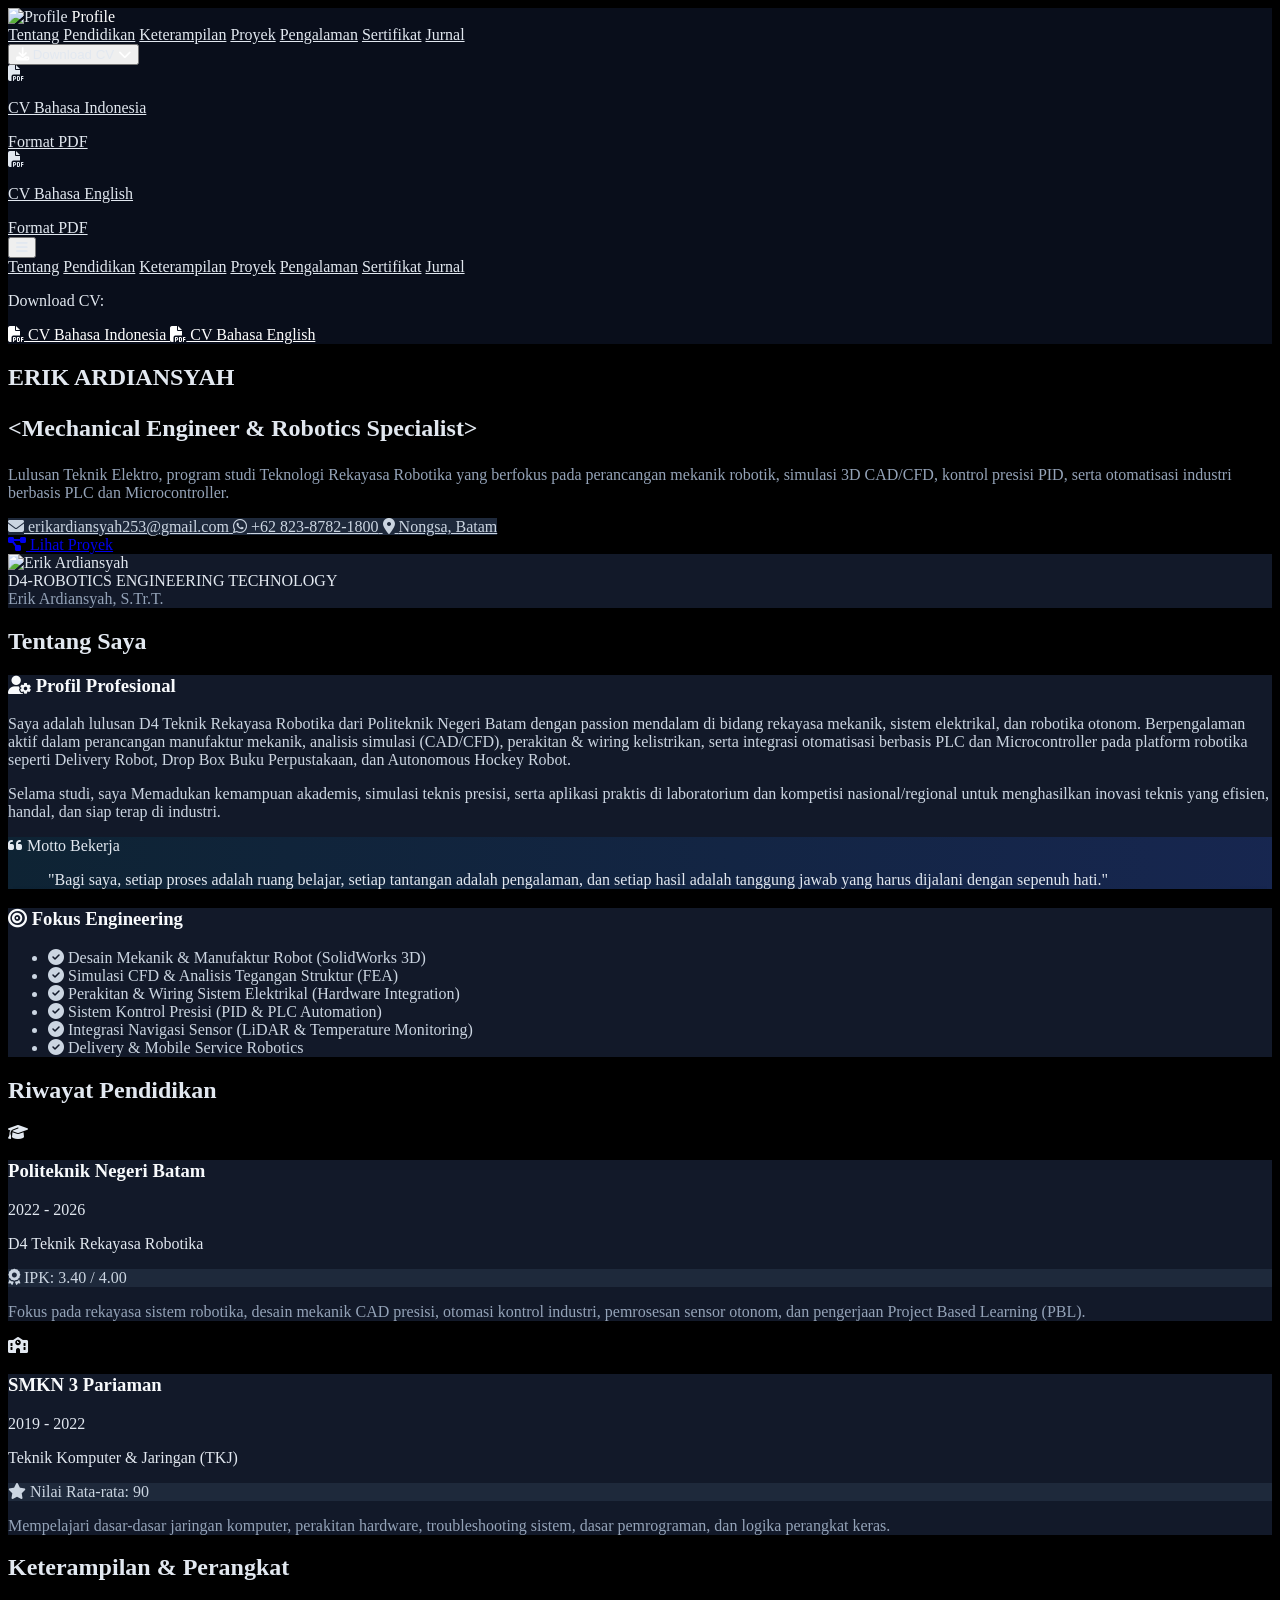
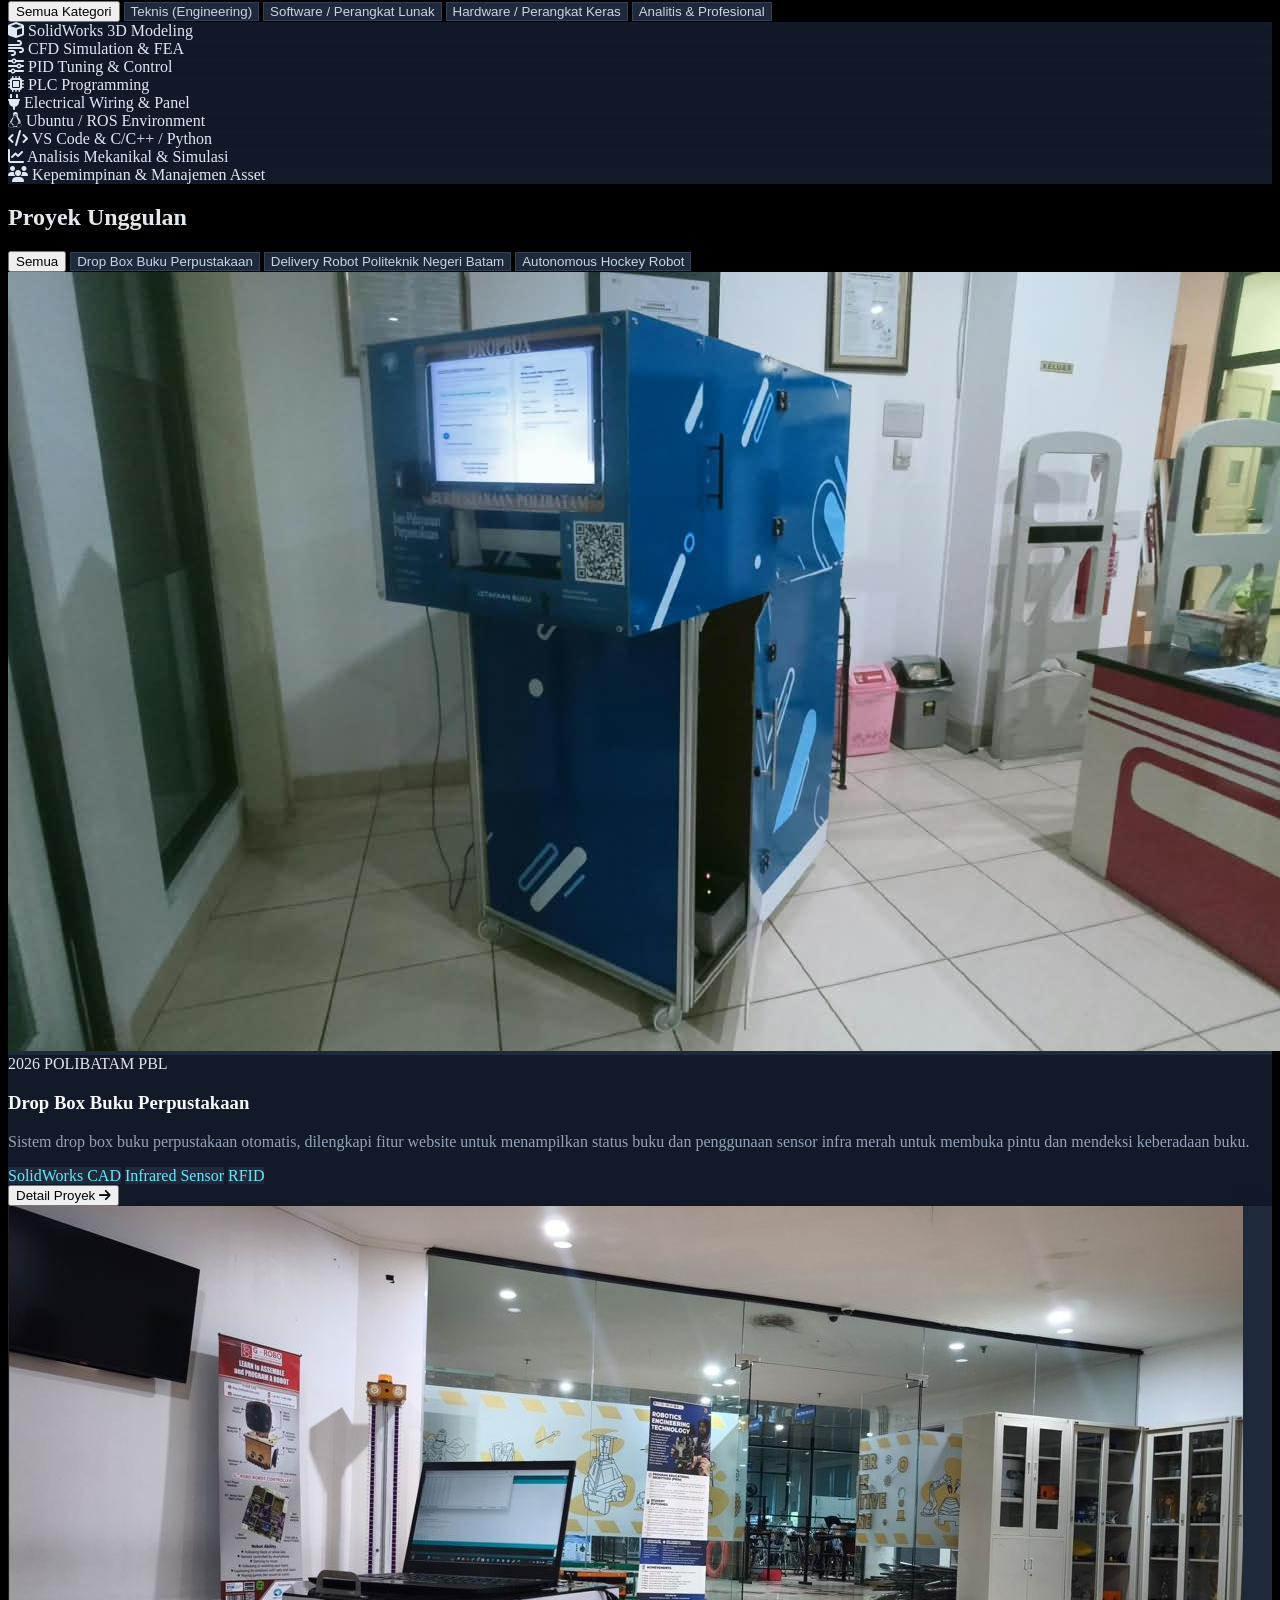
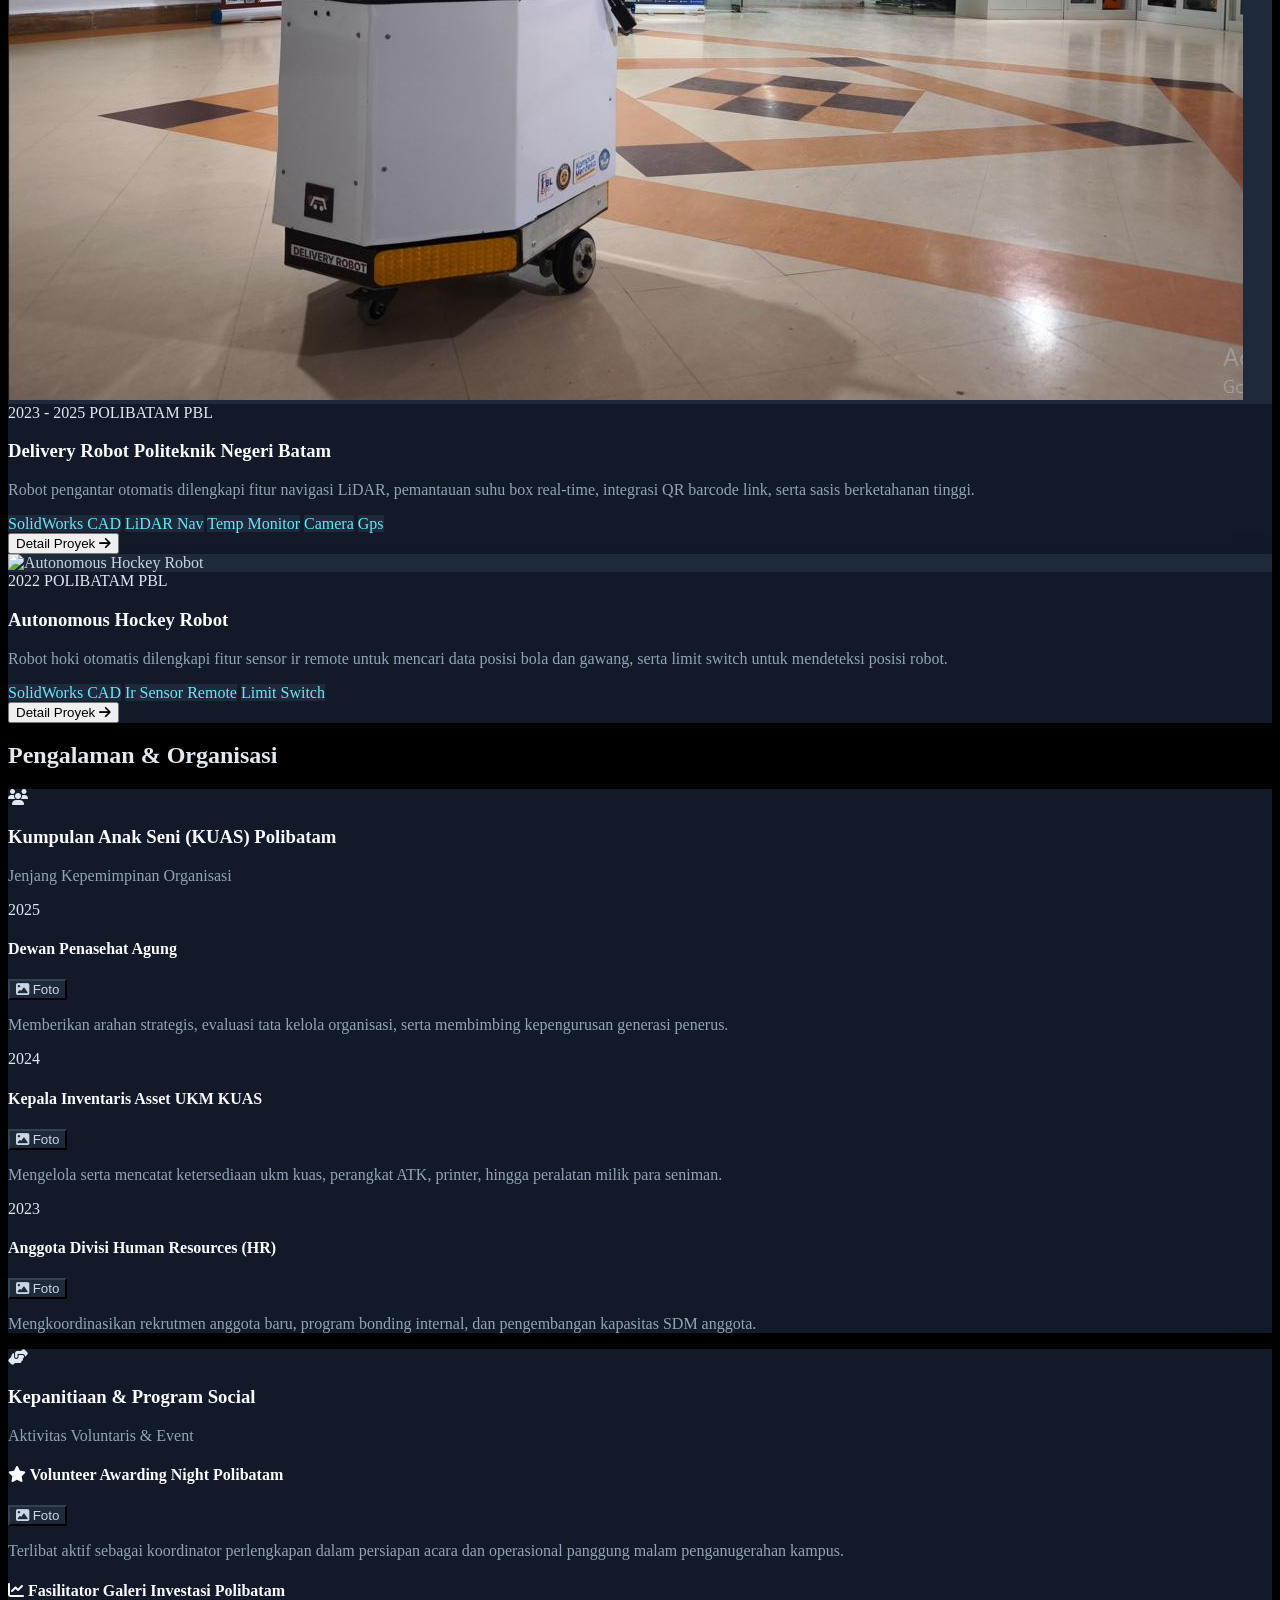
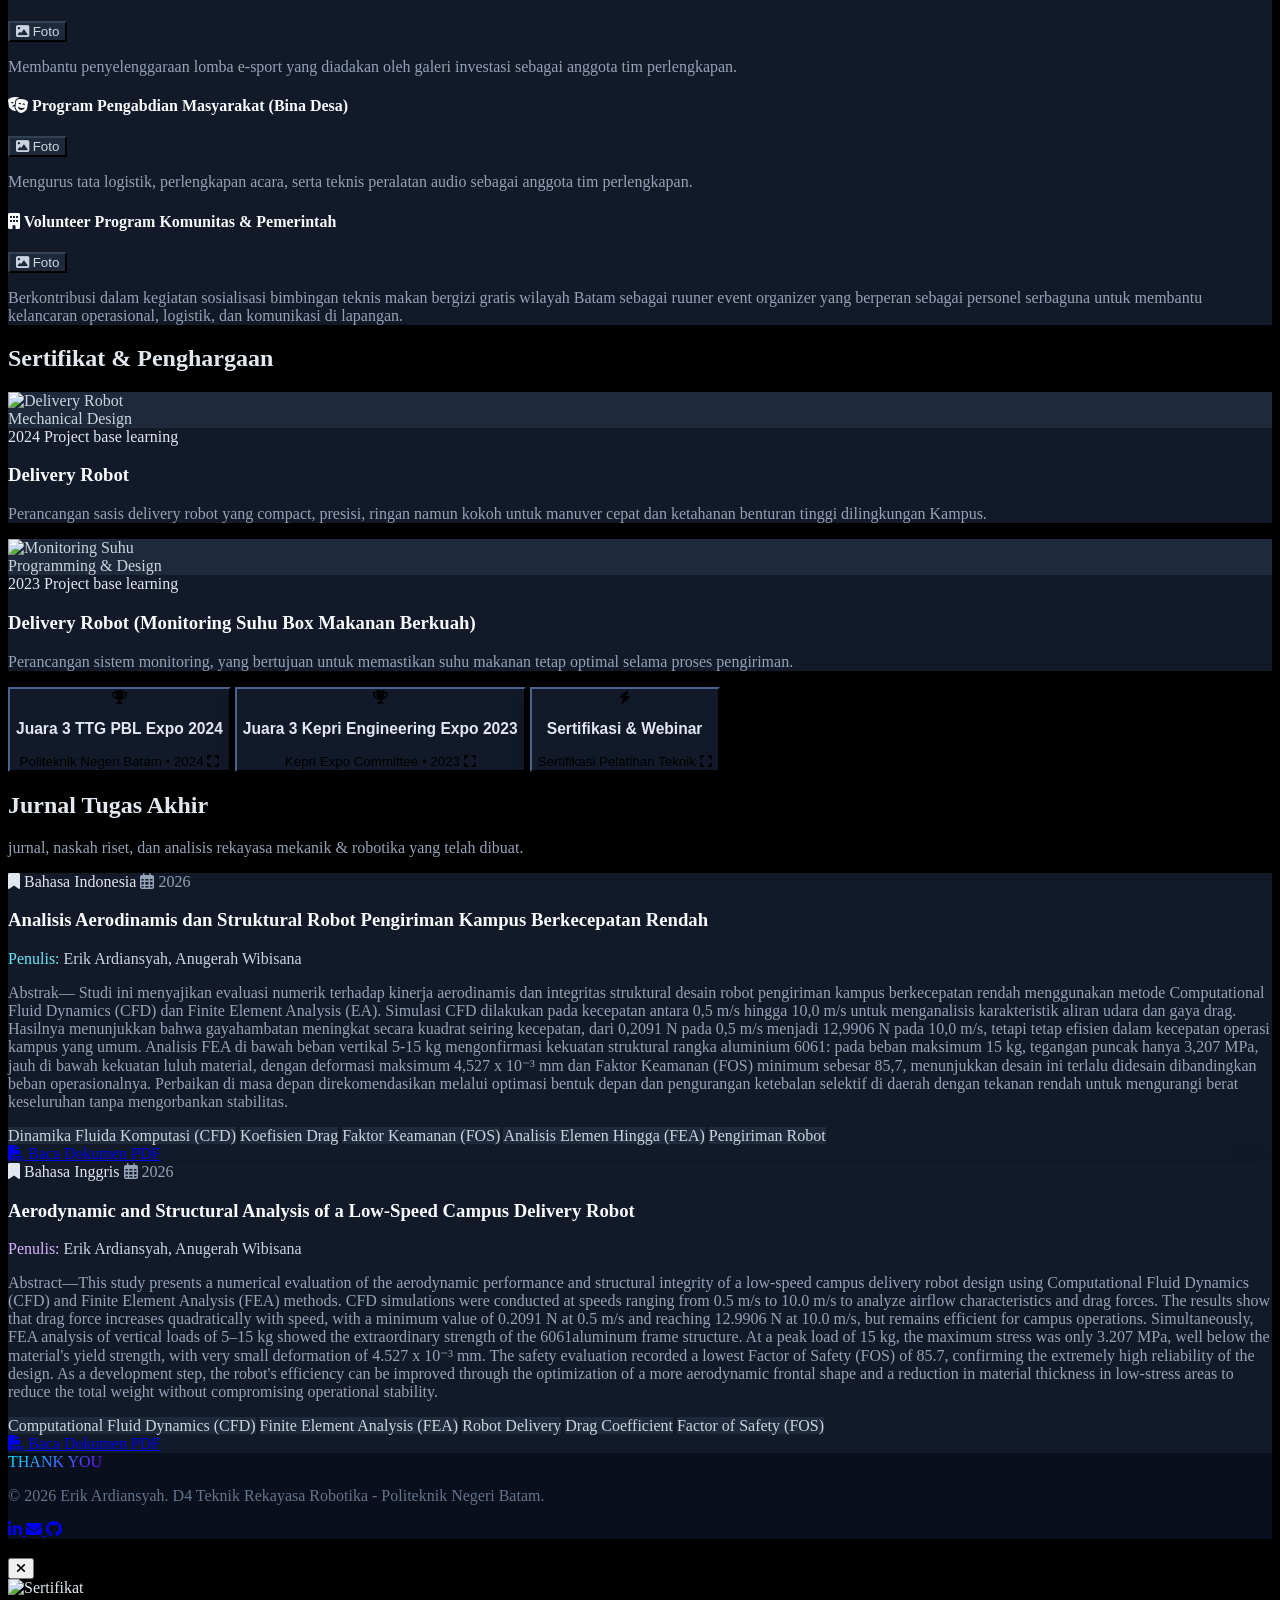
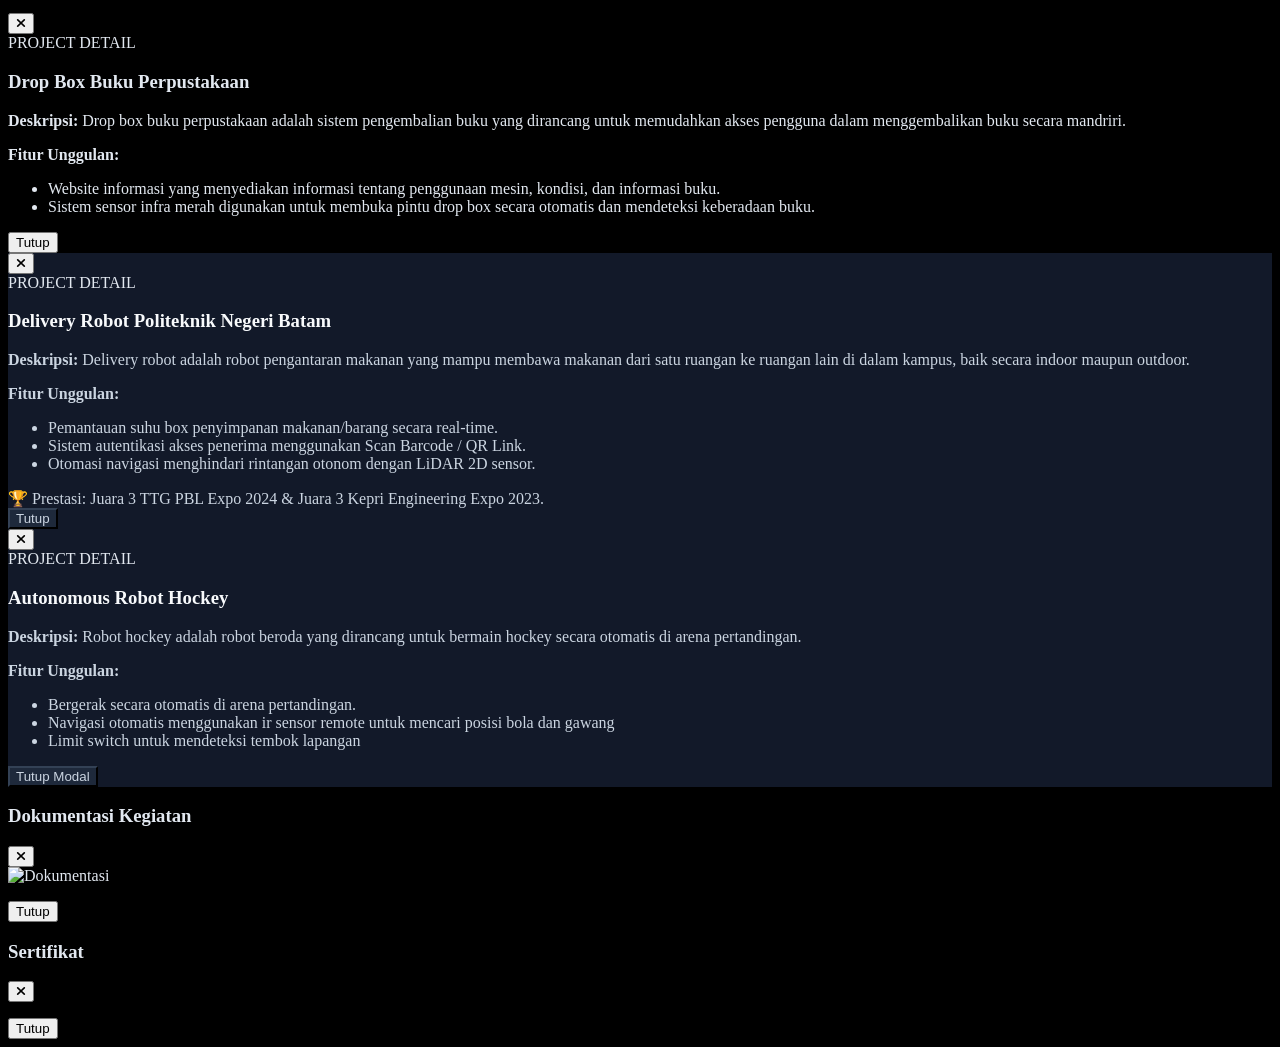
==== commit dccd3be8: "Update deskripsi" ====
--- a/index.html
+++ b/index.html
@@ -417,8 +417,8 @@
                         <p class="text-sm text-slate-400 line-clamp-2">Sistem drop box buku perpustakaan otomatis, dilengkapi fitur website untuk menampilkan status buku dan penggunaan sensor infra merah untuk membuka pintu dan mendeksi keberadaan buku.</p>
                         <div class="flex flex-wrap gap-2 text-xs">
                             <span class="px-2.5 py-1 rounded-md bg-slate-800 text-cyan-300">SolidWorks CAD</span>
-                            <span class="px-2.5 py-1 rounded-md bg-slate-800 text-cyan-300">LiDAR Nav</span>
-                            <span class="px-2.5 py-1 rounded-md bg-slate-800 text-cyan-300">Temp Monitor</span>
+                            <span class="px-2.5 py-1 rounded-md bg-slate-800 text-cyan-300">Infrared Sensor</span>
+                            <span class="px-2.5 py-1 rounded-md bg-slate-800 text-cyan-300">RFID</span>
                         </div>
                         <button onclick="openModal('modalDrop')" class="w-full py-2.5 rounded-xl border border-cyan-500/30 text-cyan-400 font-semibold text-sm hover:bg-cyan-500 hover:text-slate-950 transition-colors flex items-center justify-center space-x-2">
                             <span>Detail Proyek</span>
@@ -439,11 +439,13 @@
                             <span>POLIBATAM PBL</span>
                         </div>
                         <h3 class="text-xl font-bold text-slate-100 dark:text-slate-100 group-hover:text-cyan-400 transition-colors">Delivery Robot Politeknik Negeri Batam</h3>
-                        <p class="text-sm text-slate-400 line-clamp-2">Robot pengantar otomatis dilengkapi fitur navigasi LiDAR 2D, pemantauan suhu box real-time, integrasi QR barcode link, serta sasis berketahanan tinggi.</p>
+                        <p class="text-sm text-slate-400 line-clamp-2">Robot pengantar otomatis dilengkapi fitur navigasi LiDAR, pemantauan suhu box real-time, integrasi QR barcode link, serta sasis berketahanan tinggi.</p>
                         <div class="flex flex-wrap gap-2 text-xs">
                             <span class="px-2.5 py-1 rounded-md bg-slate-800 text-cyan-300">SolidWorks CAD</span>
                             <span class="px-2.5 py-1 rounded-md bg-slate-800 text-cyan-300">LiDAR Nav</span>
                             <span class="px-2.5 py-1 rounded-md bg-slate-800 text-cyan-300">Temp Monitor</span>
+                            <span class="px-2.5 py-1 rounded-md bg-slate-800 text-cyan-300">Camera</span>
+                            <span class="px-2.5 py-1 rounded-md bg-slate-800 text-cyan-300">Gps</span>
                         </div>
                         <button onclick="openModal('modalDelivery')" class="w-full py-2.5 rounded-xl border border-cyan-500/30 text-cyan-400 font-semibold text-sm hover:bg-cyan-500 hover:text-slate-950 transition-colors flex items-center justify-center space-x-2">
                             <span>Detail Proyek</span>
@@ -467,8 +469,8 @@
                         <p class="text-sm text-slate-400 line-clamp-2">Robot hoki otomatis dilengkapi fitur sensor ir remote untuk mencari data posisi bola dan gawang, serta limit switch untuk mendeteksi posisi robot.</p>
                         <div class="flex flex-wrap gap-2 text-xs">
                             <span class="px-2.5 py-1 rounded-md bg-slate-800 text-cyan-300">SolidWorks CAD</span>
-                            <span class="px-2.5 py-1 rounded-md bg-slate-800 text-cyan-300">Sensor ultrasonik</span>
-                            <span class="px-2.5 py-1 rounded-md bg-slate-800 text-cyan-300">Temp Monitor</span>
+                            <span class="px-2.5 py-1 rounded-md bg-slate-800 text-cyan-300">Ir Sensor Remote</span>
+                            <span class="px-2.5 py-1 rounded-md bg-slate-800 text-cyan-300">Limit Switch</span>
                         </div>
                         <button onclick="openModal('modalHockey')" class="w-full py-2.5 rounded-xl border border-cyan-500/30 text-cyan-400 font-semibold text-sm hover:bg-cyan-500 hover:text-slate-950 transition-colors flex items-center justify-center space-x-2">
                             <span>Detail Proyek</span>
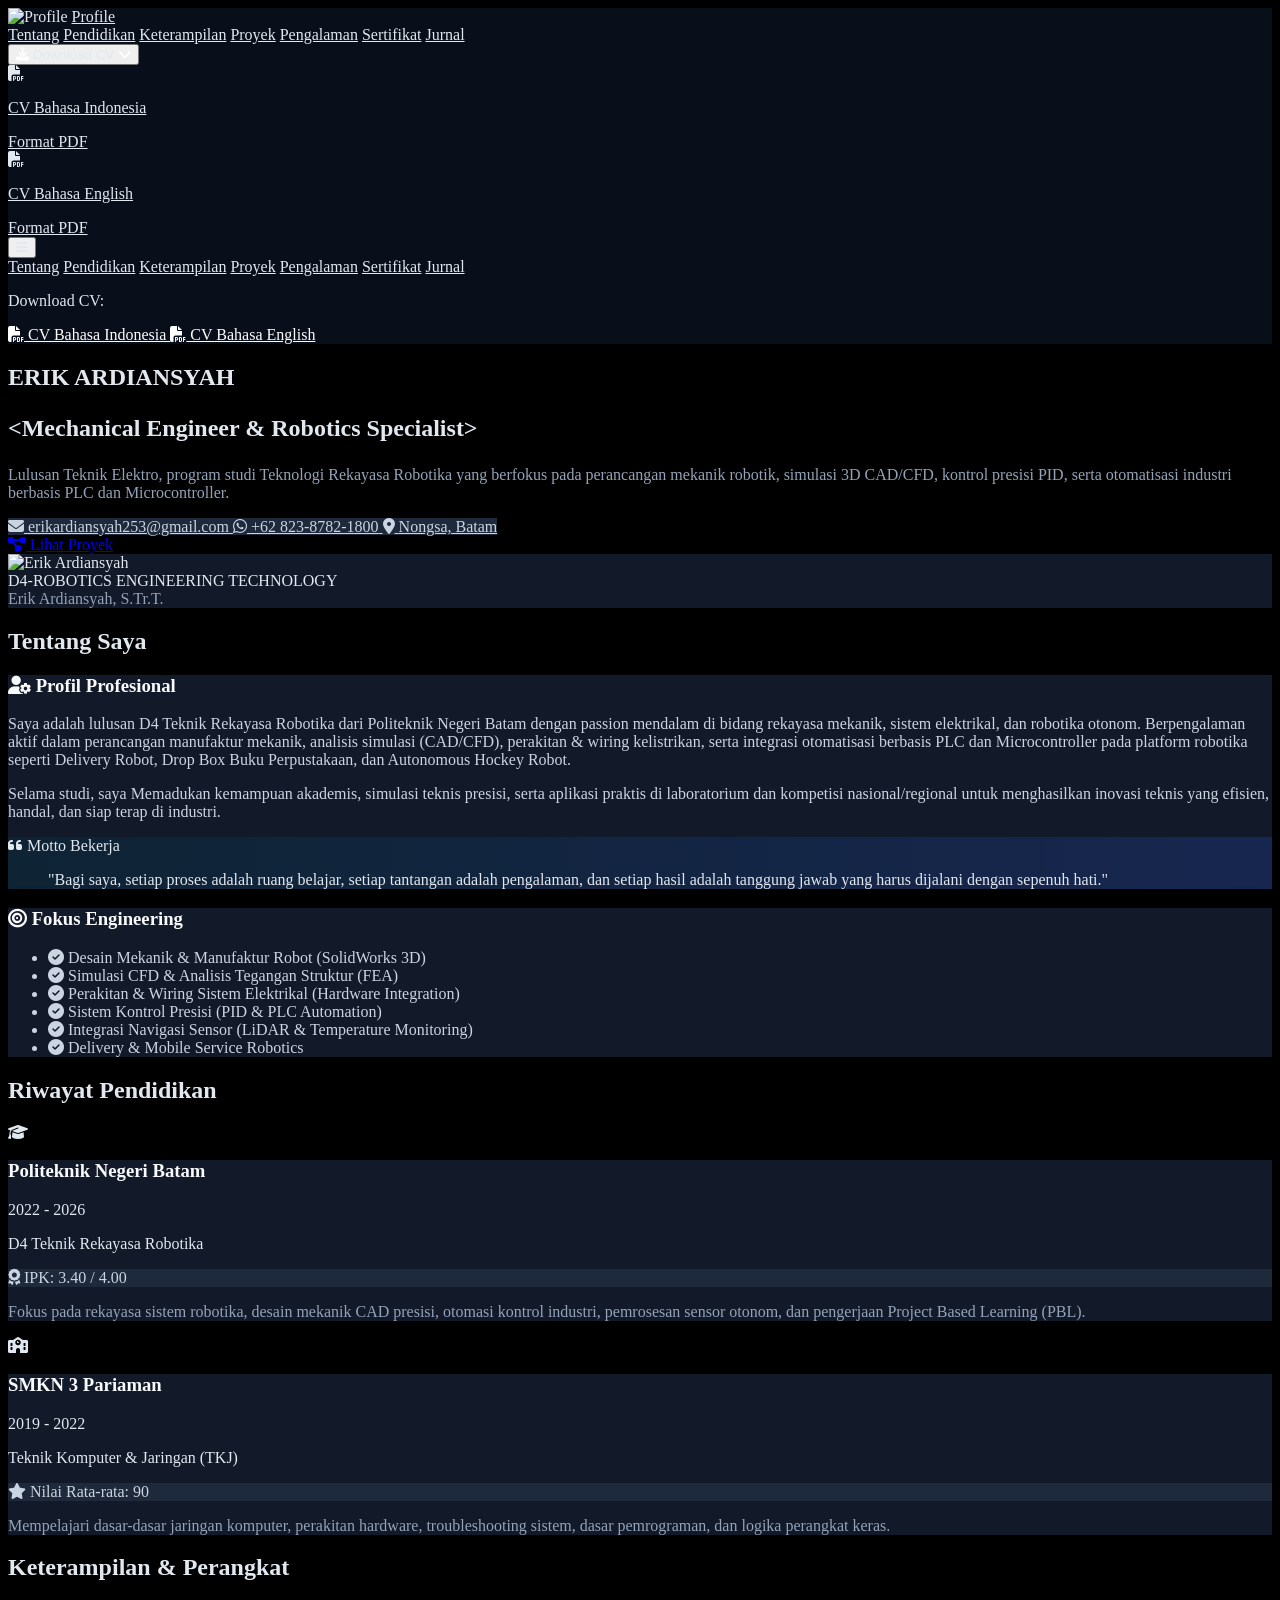
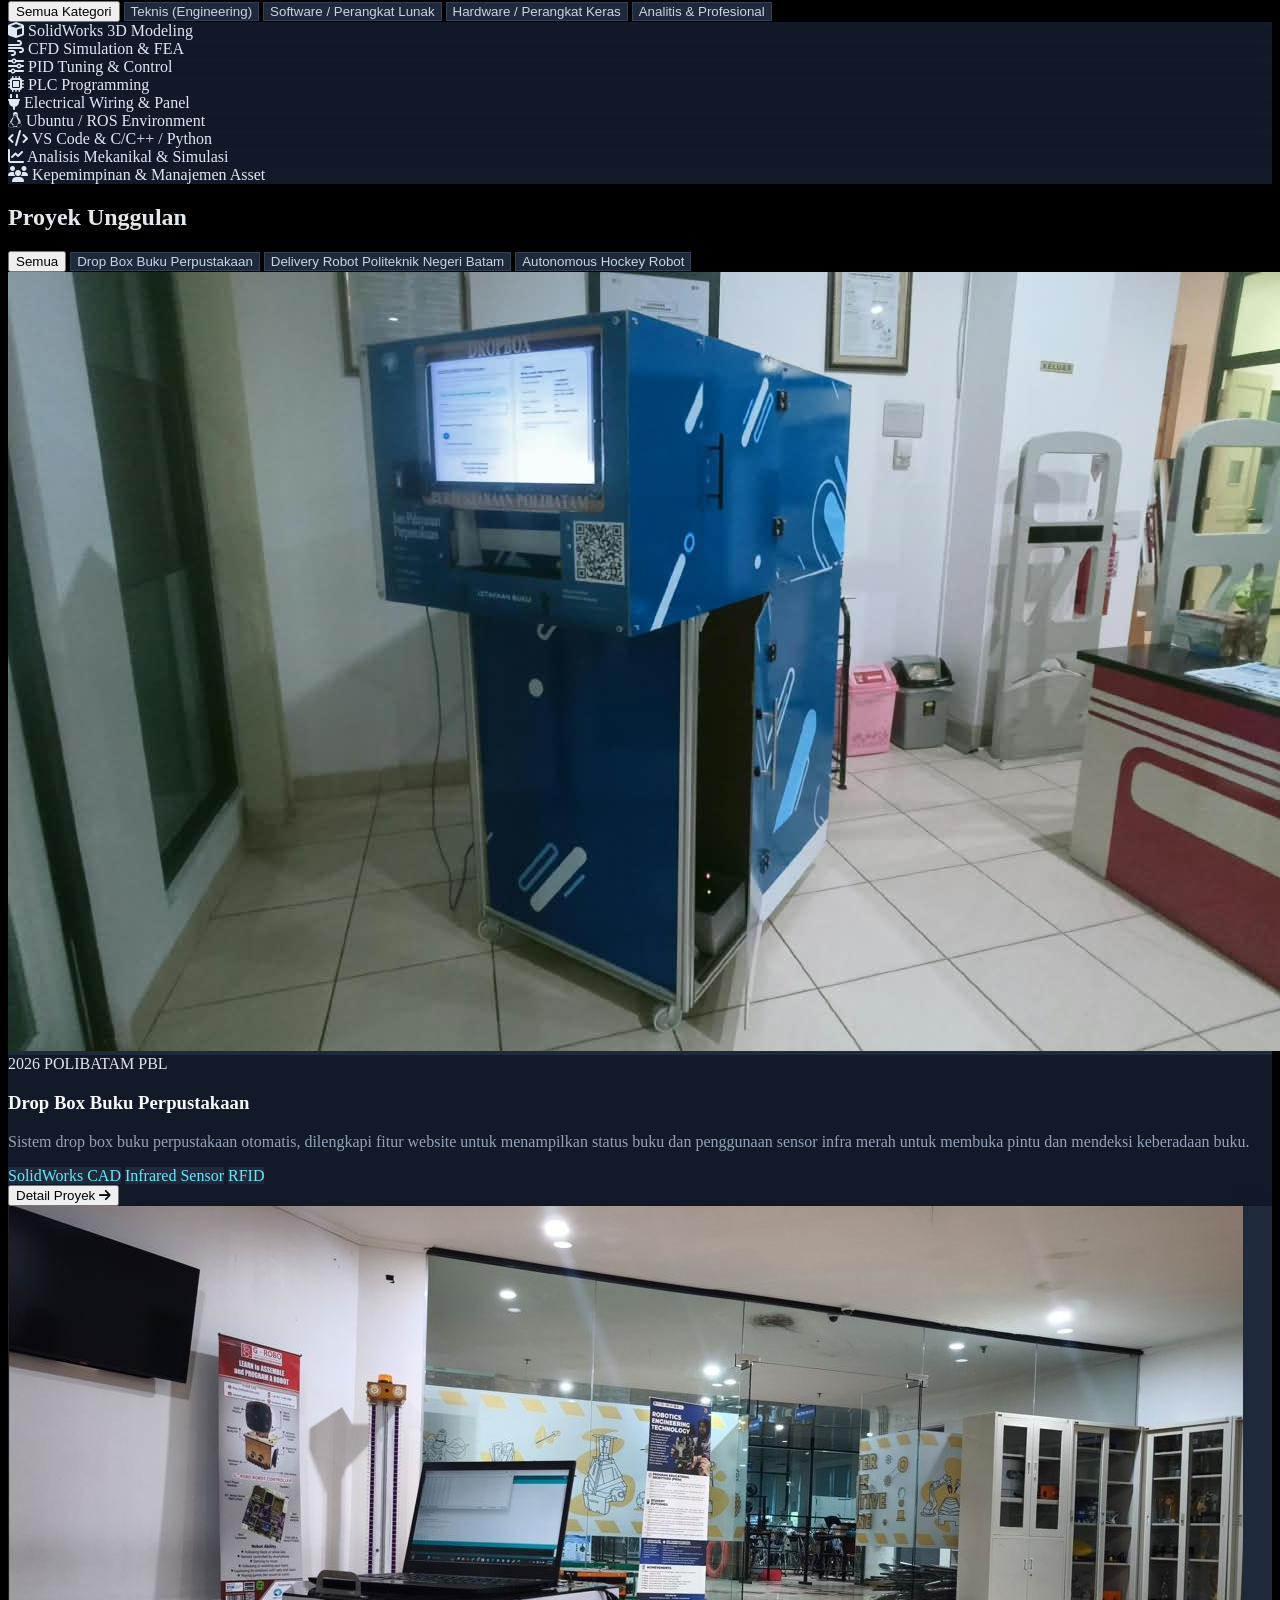
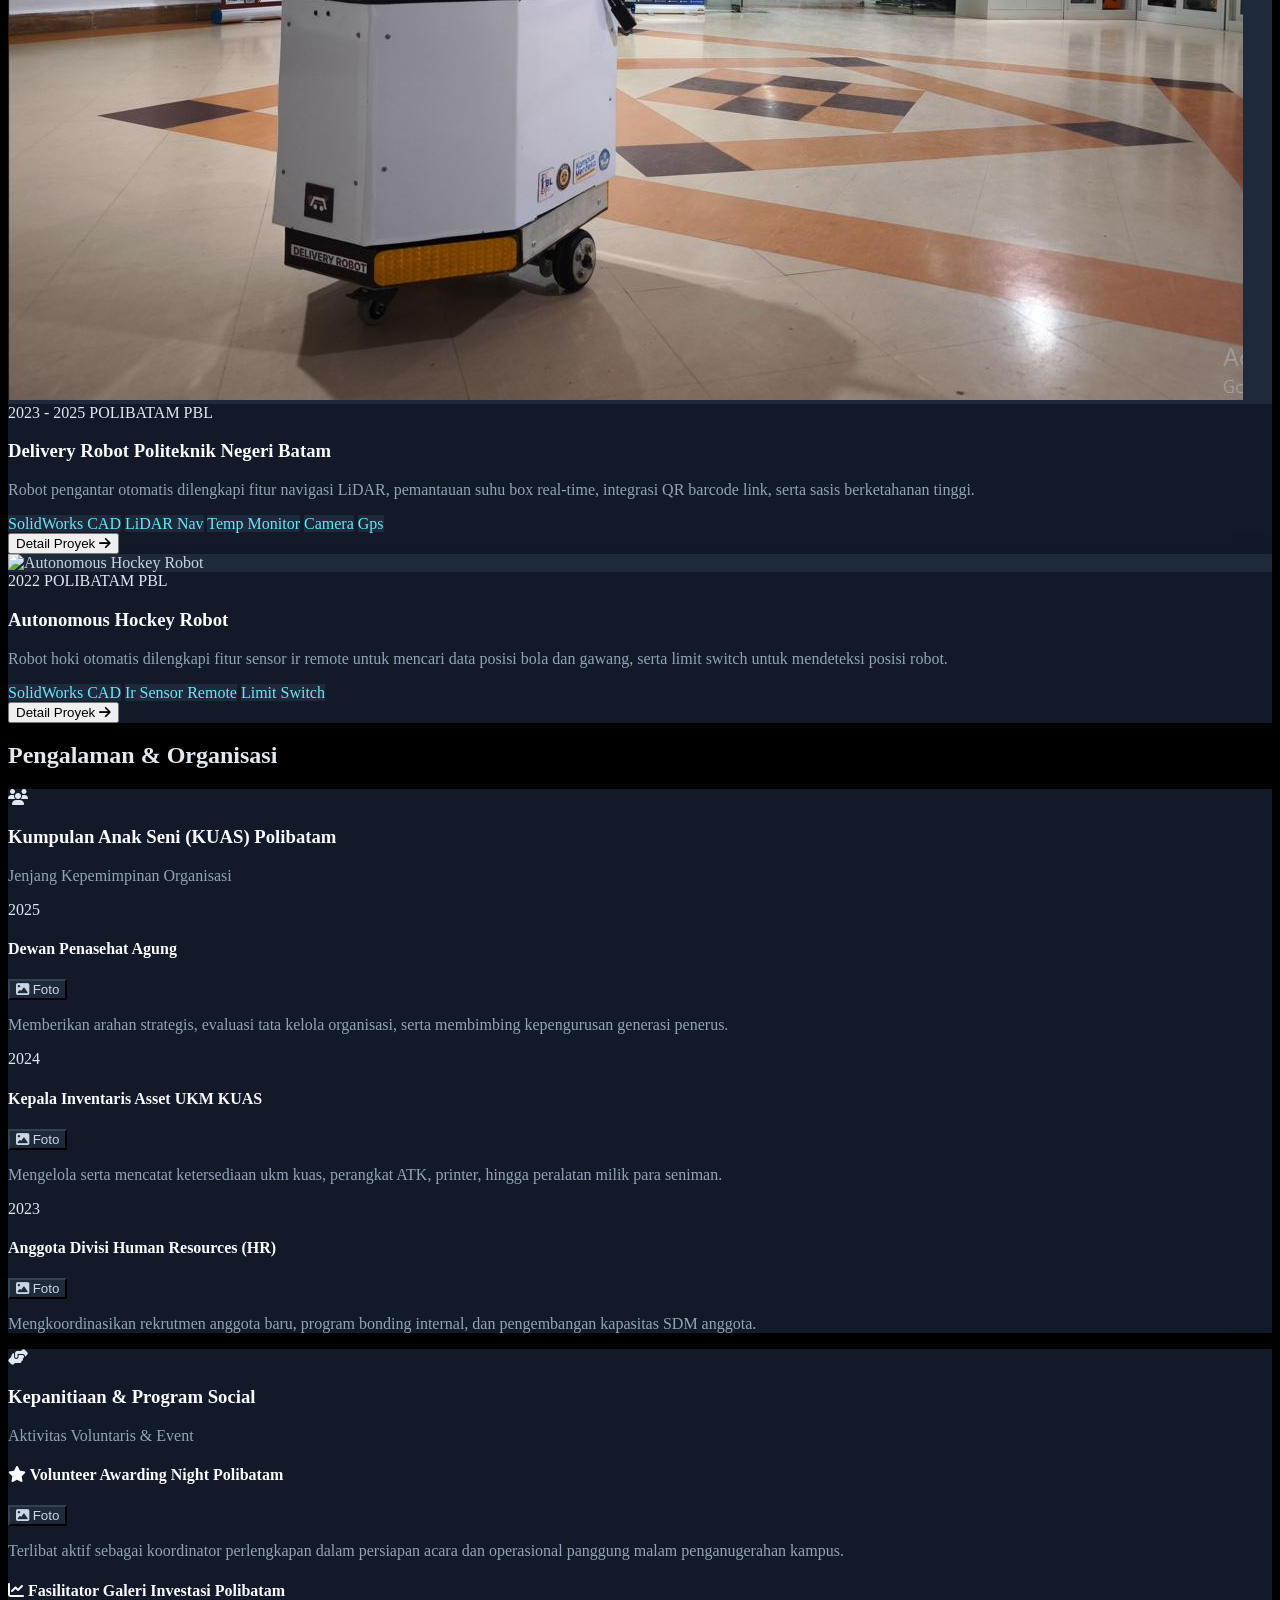
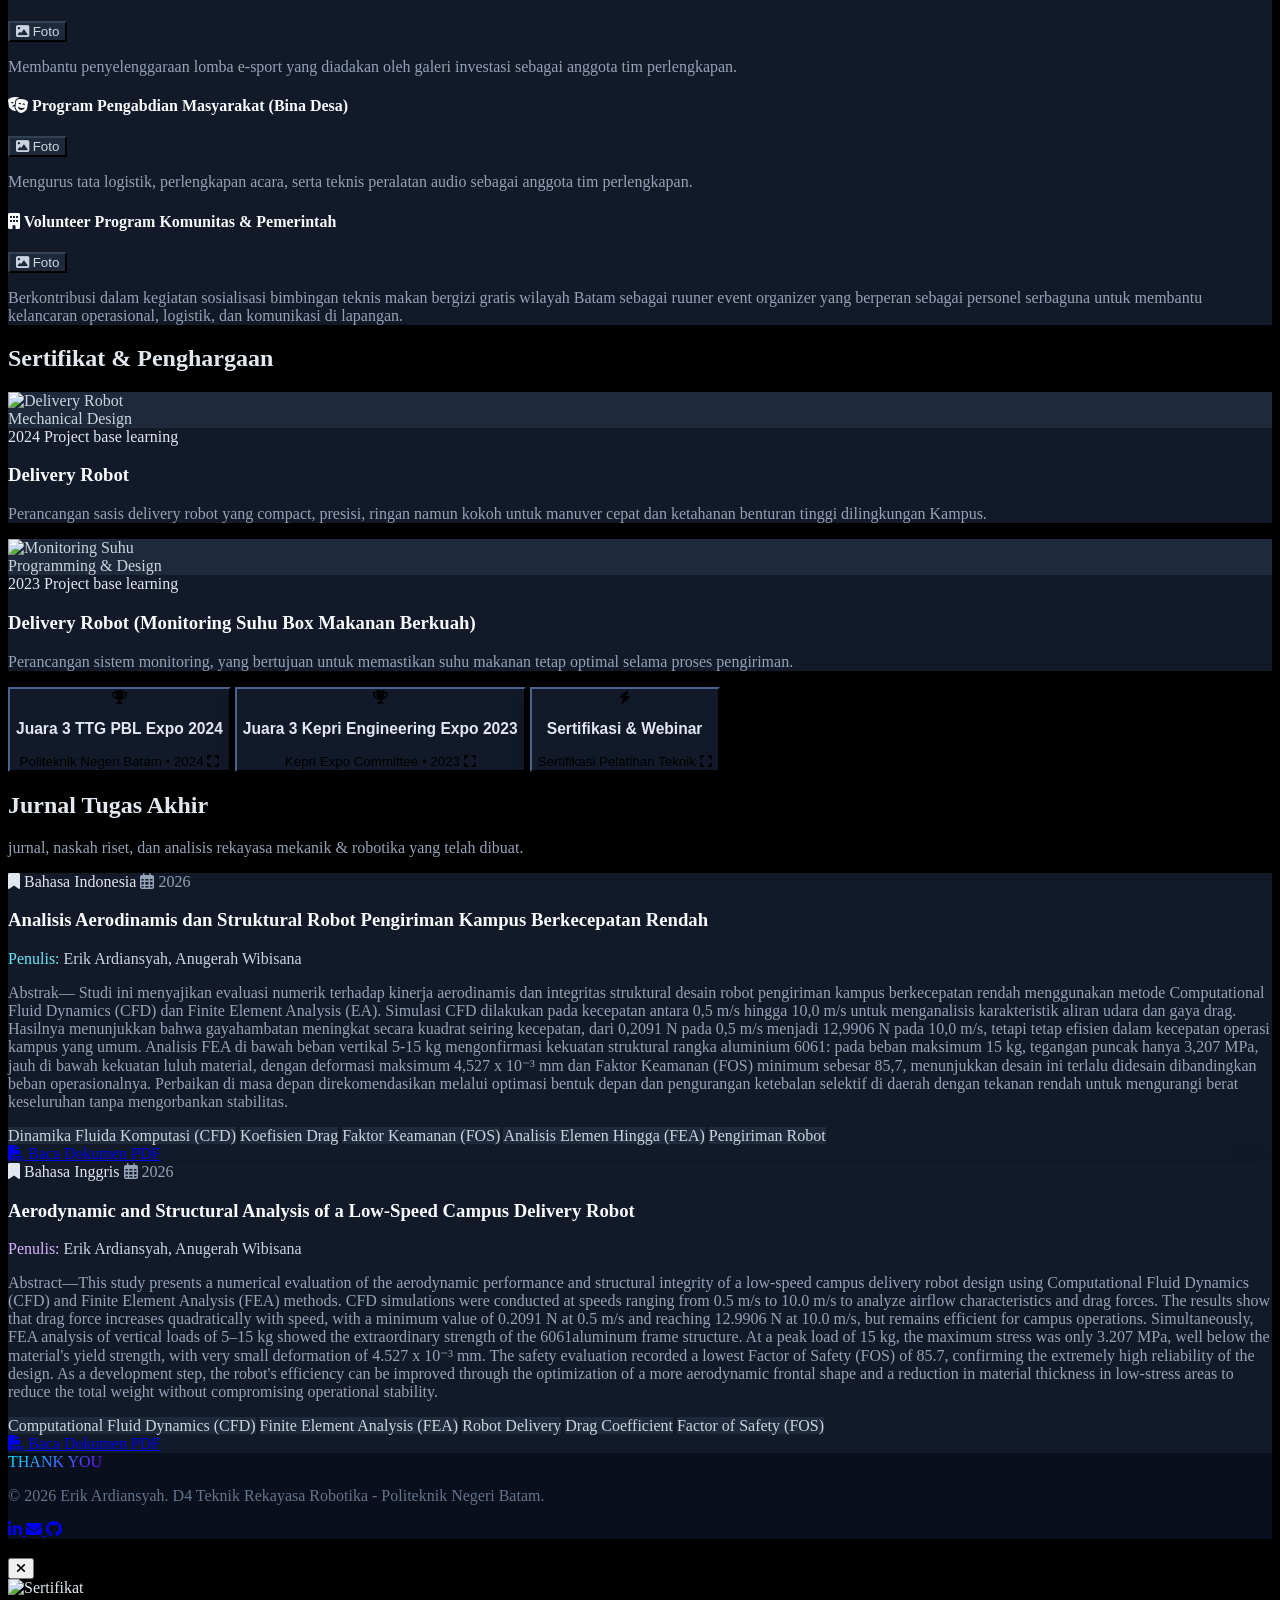
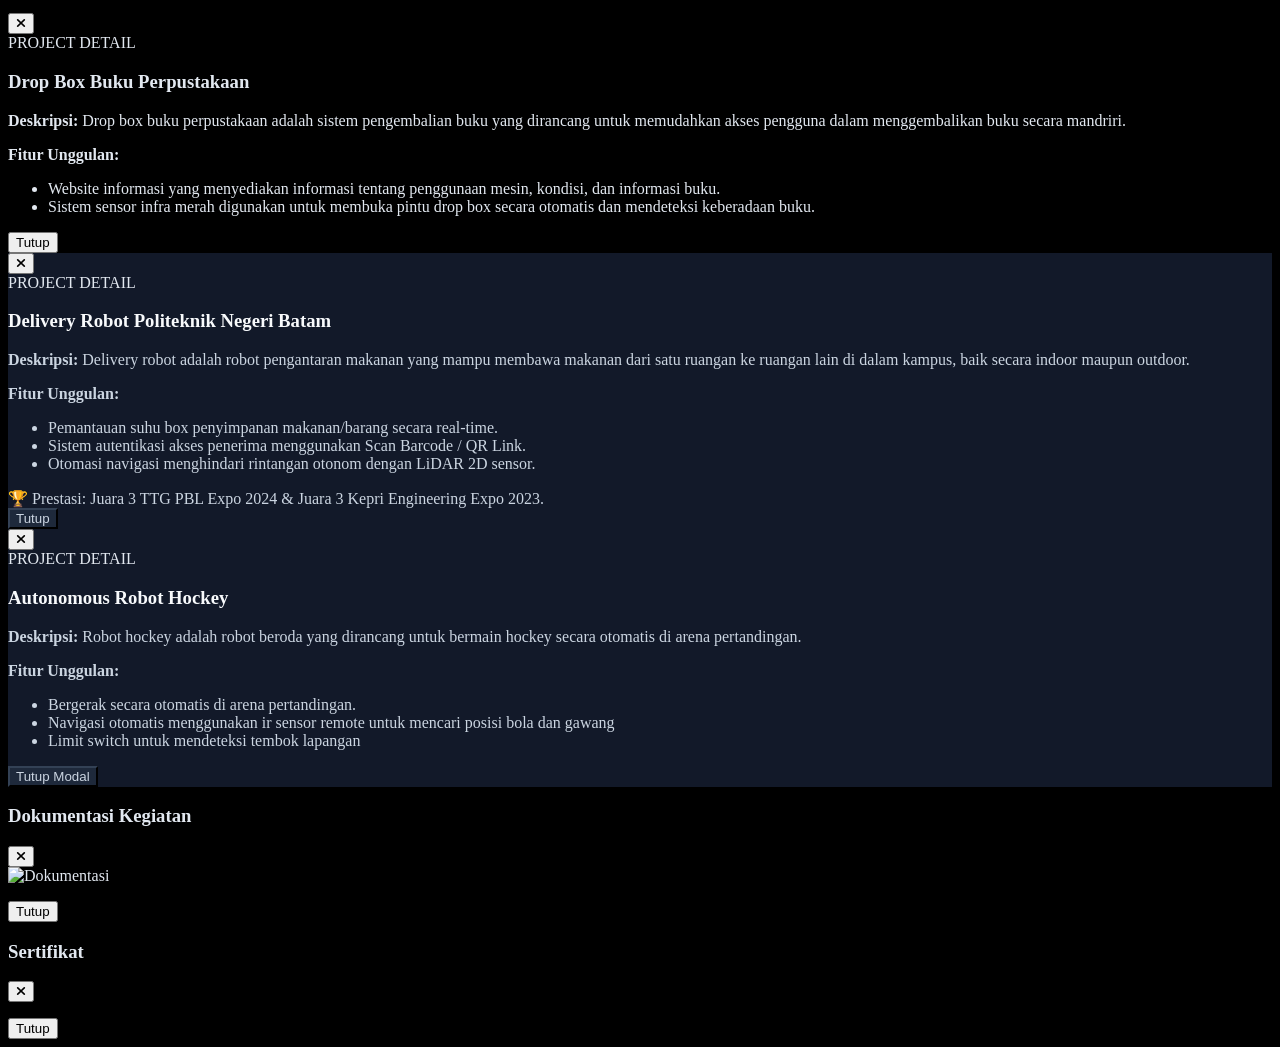
==== commit 9f417acc: "Update profile" ====
--- a/index.html
+++ b/index.html
@@ -46,8 +46,10 @@
 
                 <!-- Logo / Profile Brand -->
                 <div class="flex items-center gap-3">
+                    <!-- Logo / Profile Brand -->
                     <img src="img/foto1.jpeg" alt="Profile" class="w-10 h-10 rounded-full border-2 border-white object-cover">
-                    <span class="text-white font-bold text-base tracking-wide">Profile</span>
+                    <a href="#home" class="hover:text-cyan-400 transition-colors py-1">Profile</a>
+                    </a>
                 </div>
 
                 <!-- MENU DESKTOP -->
@@ -127,7 +129,7 @@
     <main class="max-w-7xl mx-auto px-4 sm:px-6 lg:px-8 space-y-24 py-12">
 
         <!-- HERO SECTION -->
-        <section class="min-h-[80vh] flex flex-col lg:flex-row items-center justify-center gap-8 lg:gap-16 xl:gap-20 pt-20 sm:pt-32">
+        <section id="home" class="min-h-[80vh] flex flex-col lg:flex-row items-center justify-center gap-8 lg:gap-16 xl:gap-20 pt-20 sm:pt-32">
             <div class="flex-1 max-w-xl space-y-6 text-center lg:text-left lg:pl-6 xl:pl-10">
                 <h1 class="font-serif text-5xl sm:text-5xl font-extrabold text-white tracking-tight leading-none mb-1">
                     ERIK ARDIANSYAH
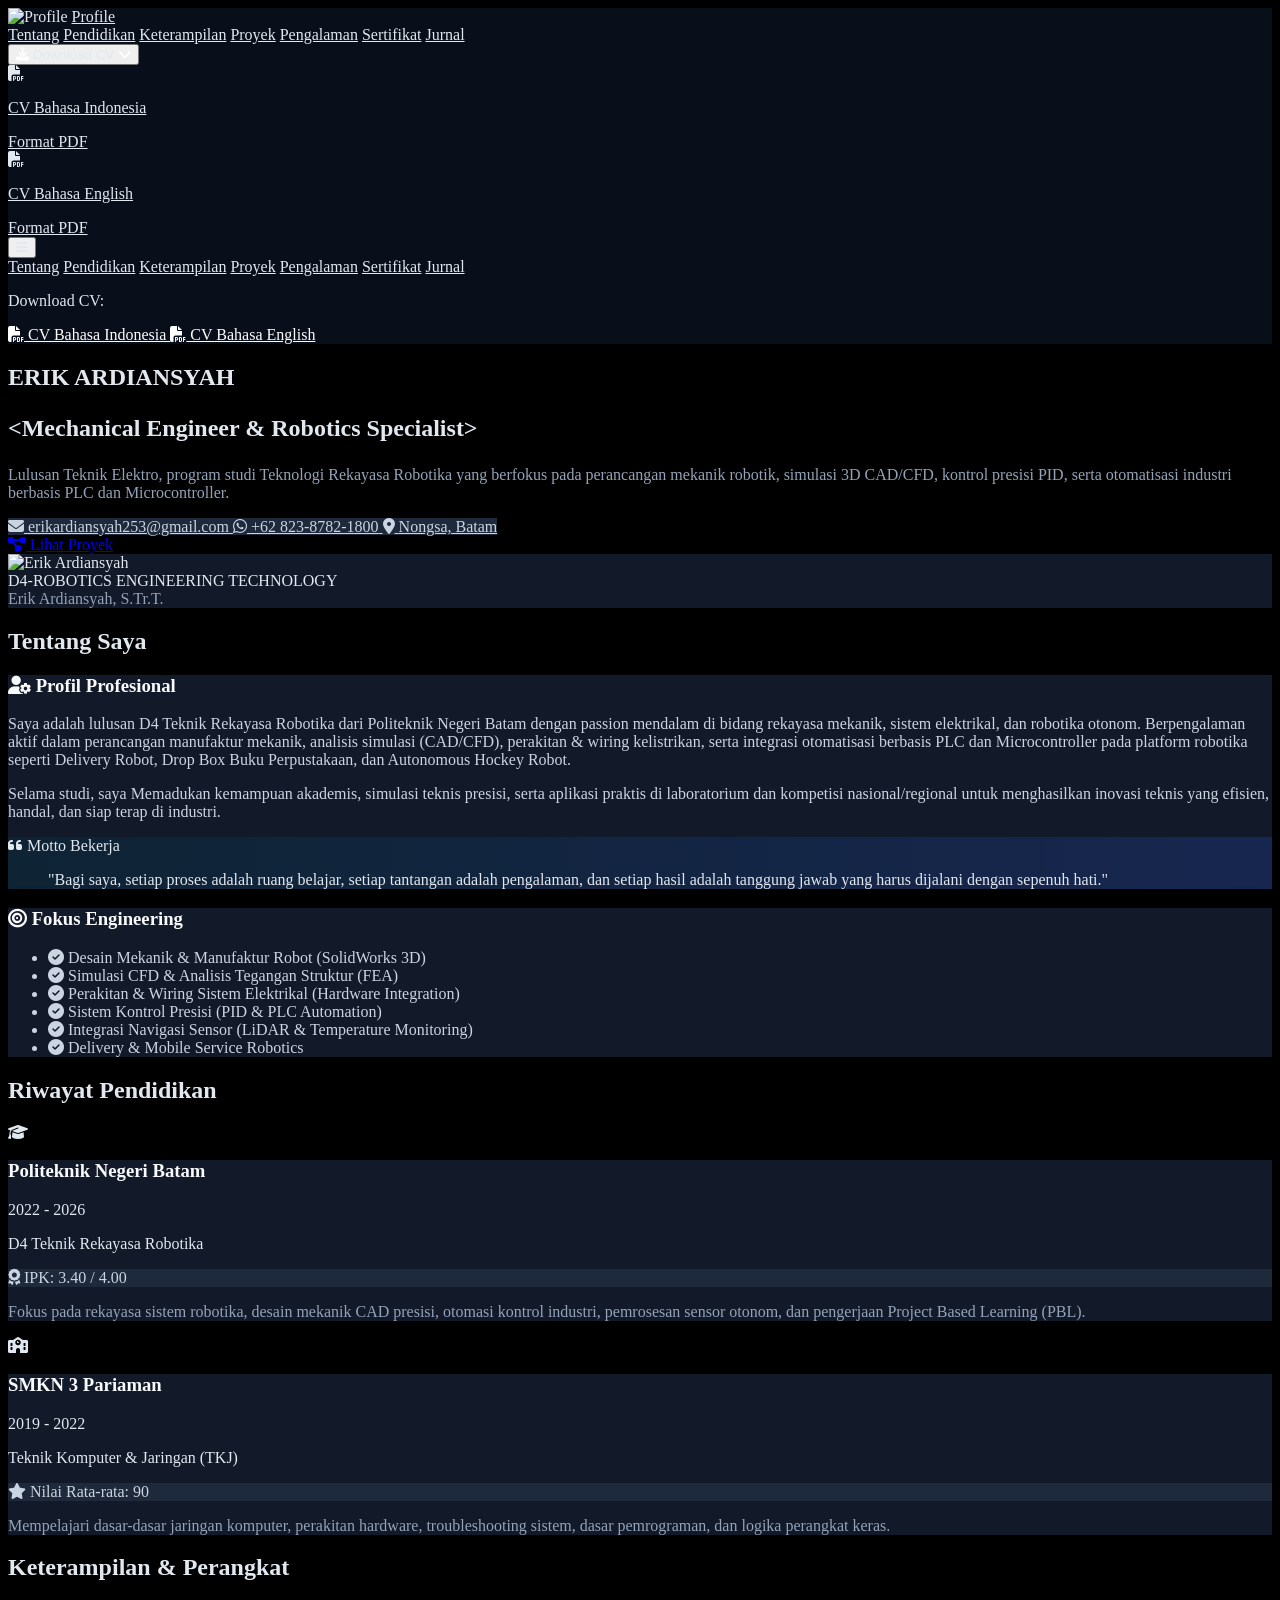
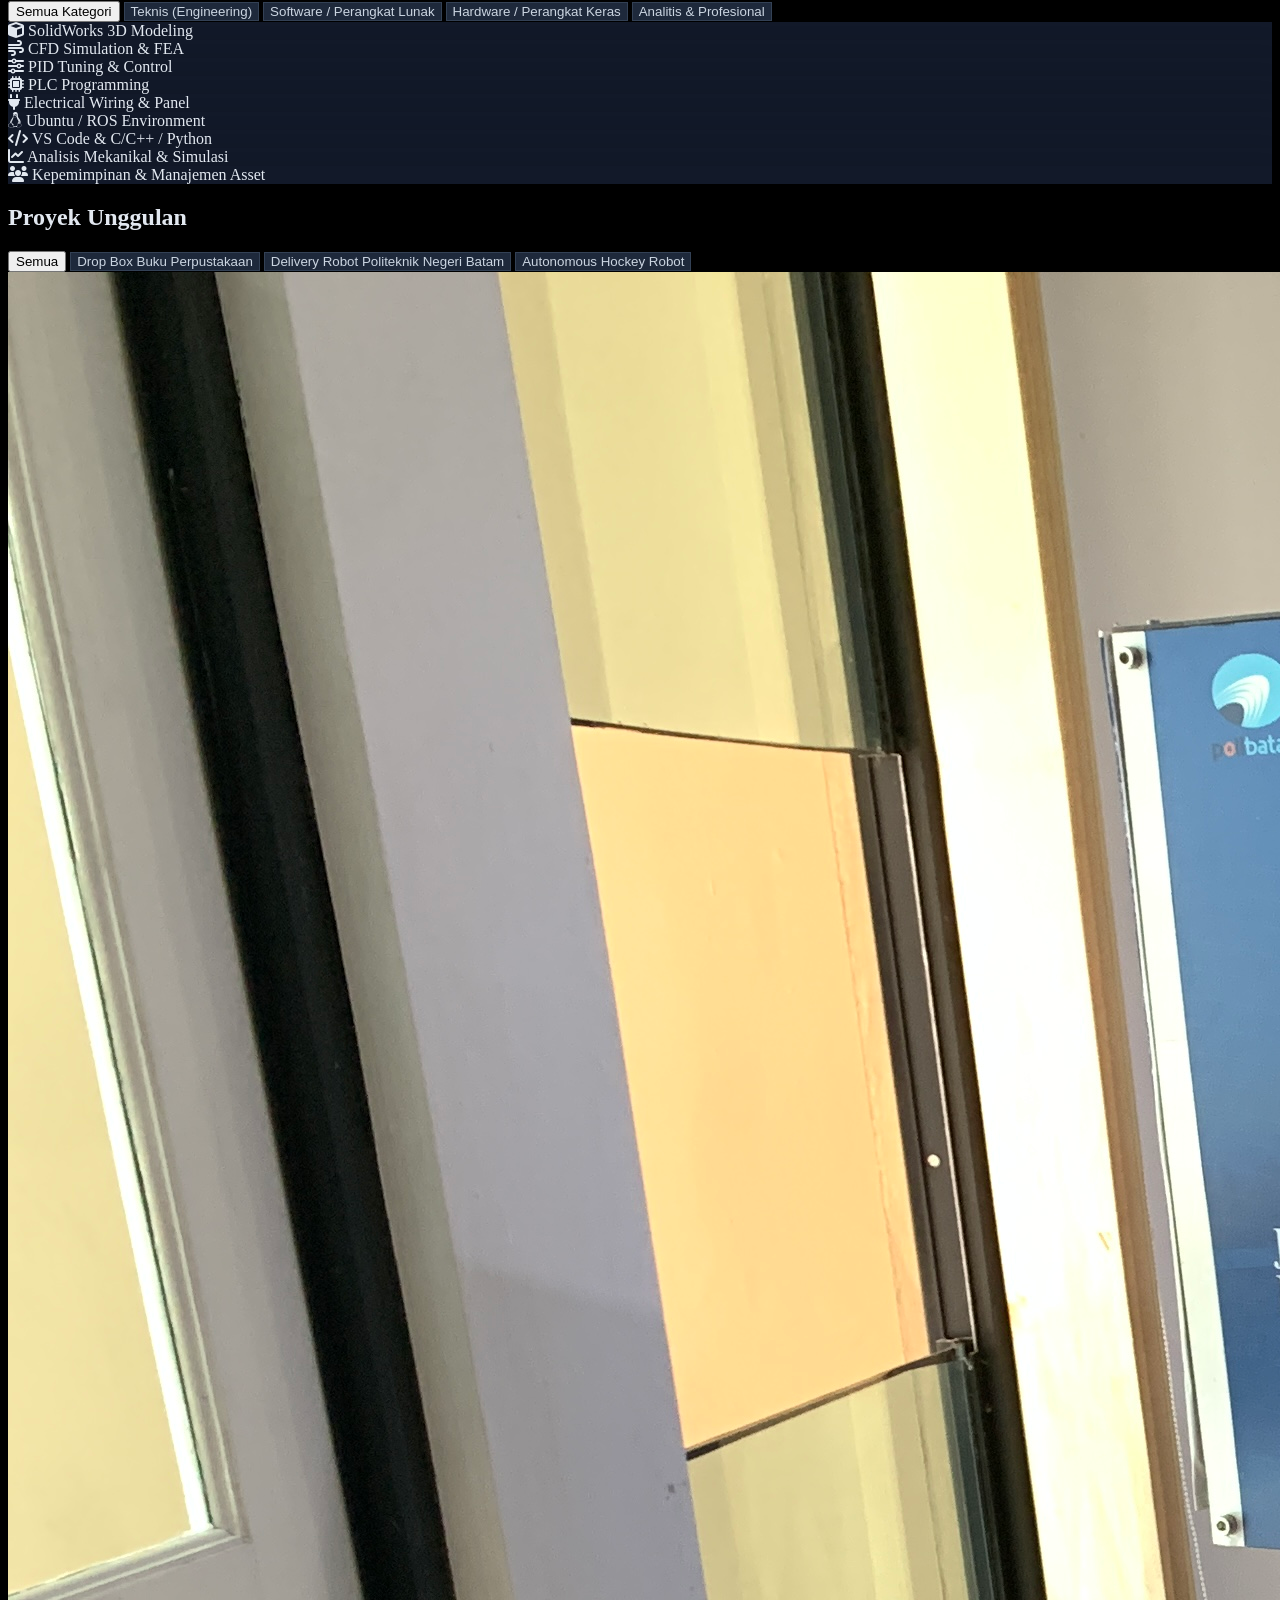
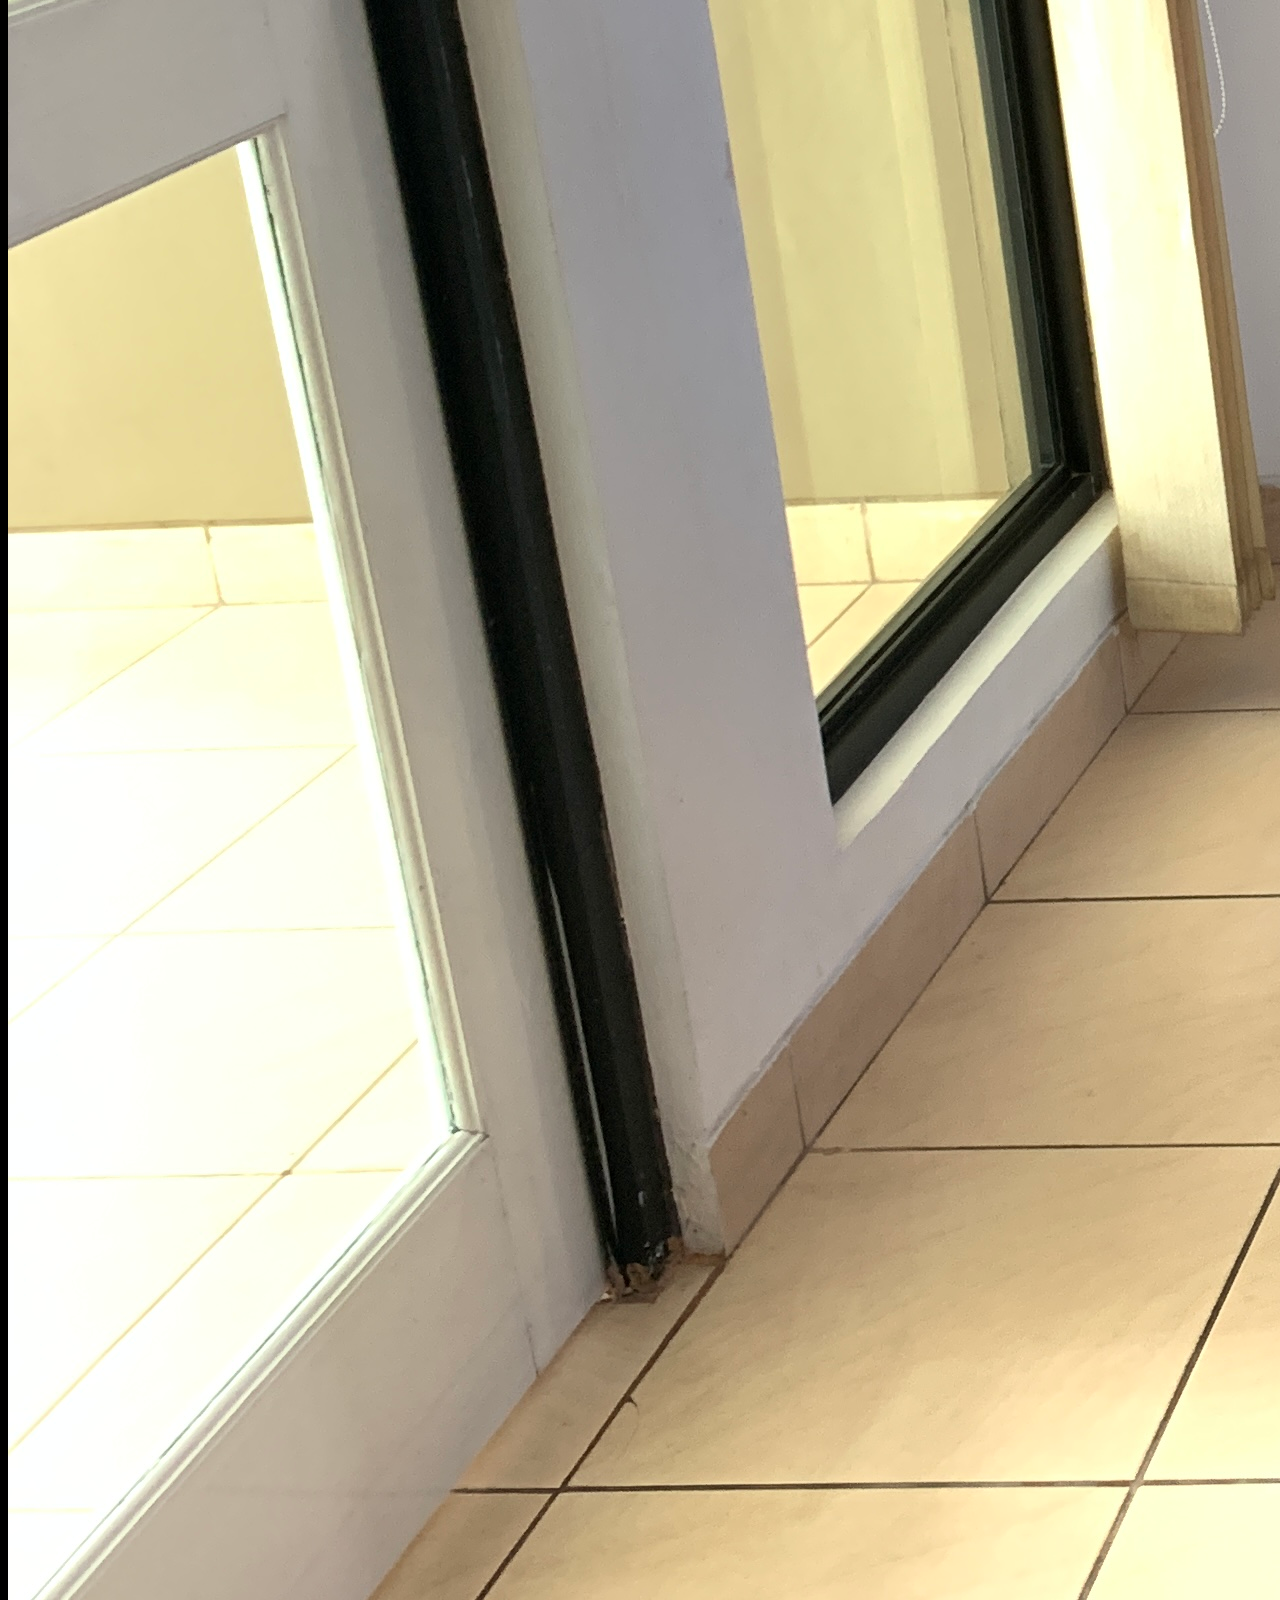
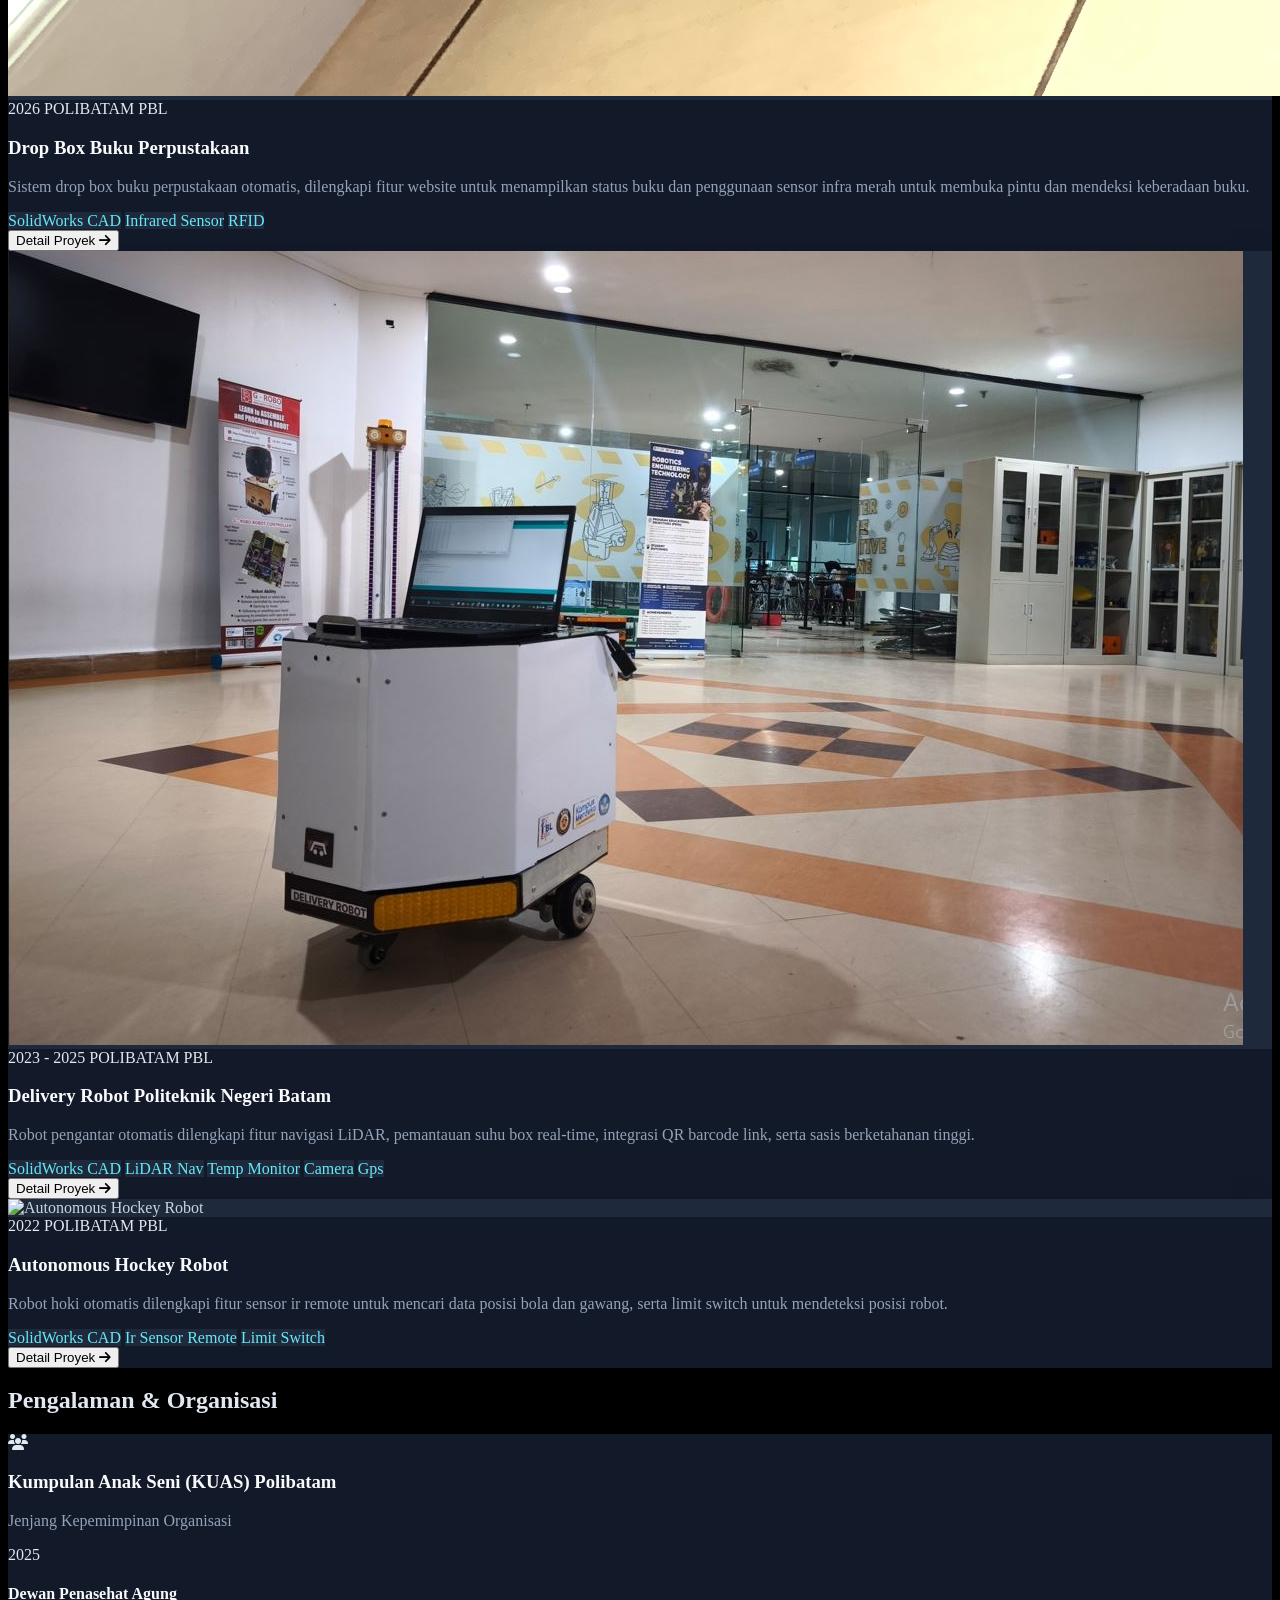
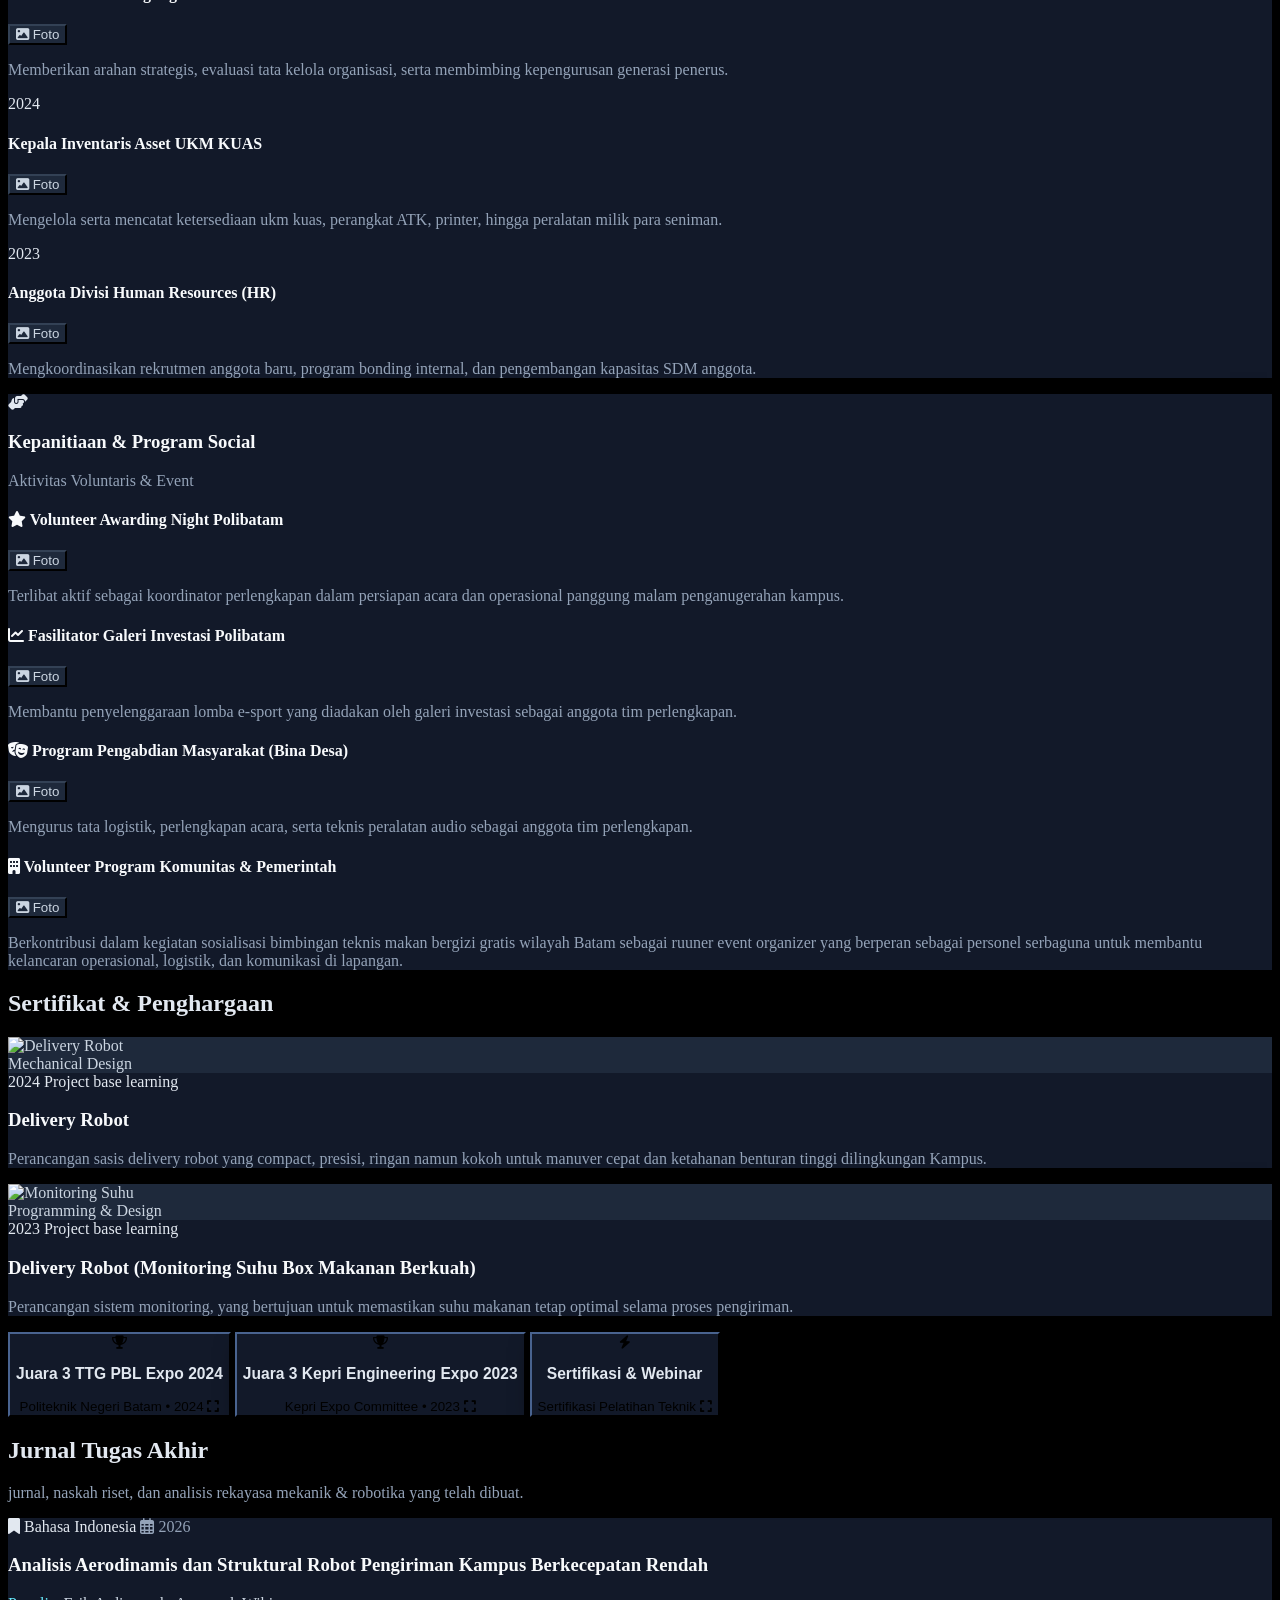
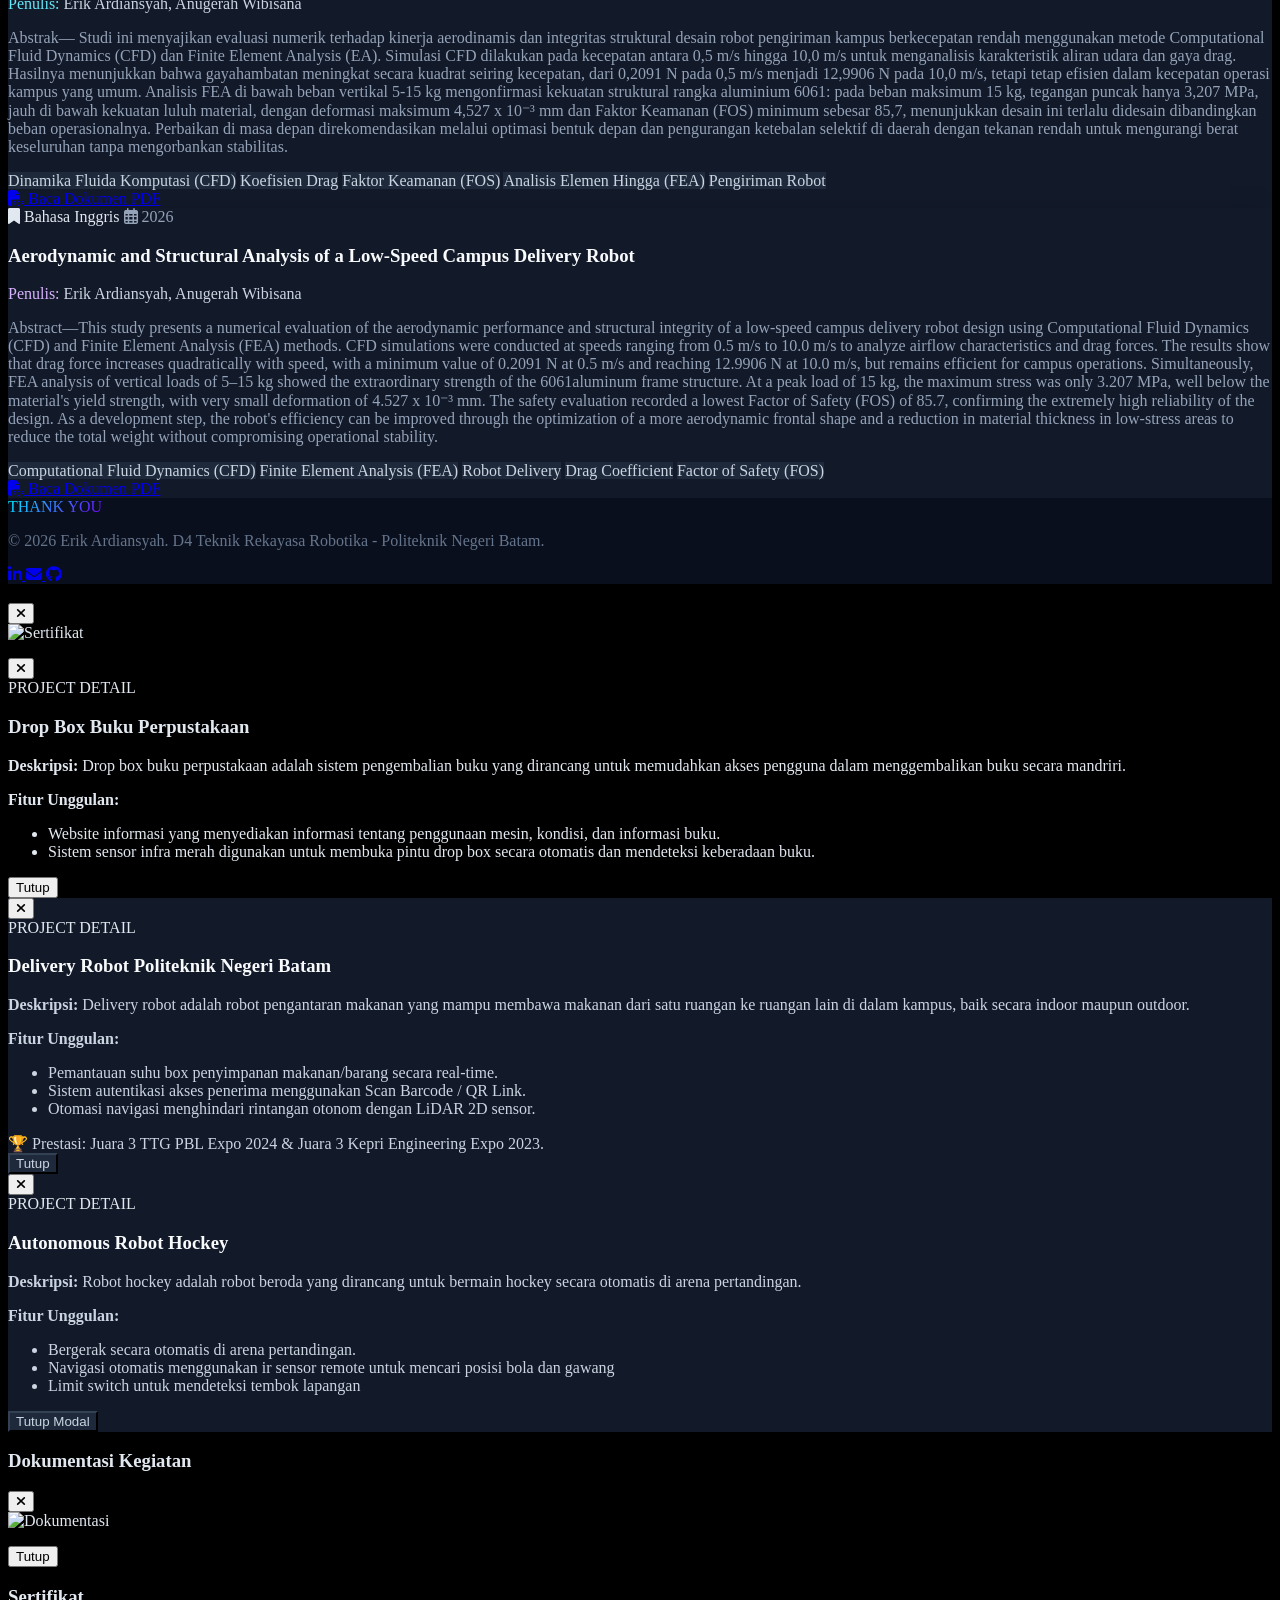
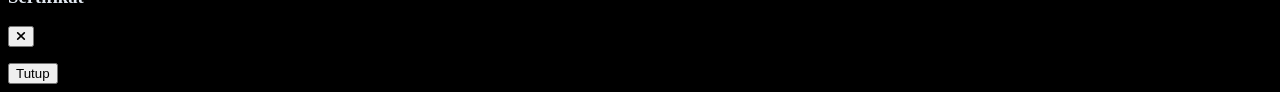
==== commit eab0d2a8: "Update foto" ====
--- a/index.html
+++ b/index.html
@@ -683,8 +683,8 @@
                 <!-- Cert 3 (Tombol) -->
                 <button onclick="openMultiCertModal('Sertifikasi Otomasi Industry & PLC', [
                             { url: 'img/s1.jpeg', caption: 'Sertifikat K3 ISO 45001:2018' },
-                            { url: 'img/s2.jpeg', caption: 'Sertifikat Pelatihan HerTech' },
-                            { url: 'img/s3.jpeg', caption: 'Sertifikat Kelulusan PLC' }
+                            { url: 'img/s2.jpeg', caption: 'Sertifikat Kelulusan PLC' },
+                            { url: 'img/s3.jpeg', caption: 'Sertifikat Pelatihan HerTech' }
                         ], 'Rincian sertifikasi pelatihan teknis.')"
                         class="w-full bg-darkcard dark:bg-darkcard light:bg-white p-5 rounded-2xl border border-slate-800 dark:border-slate-800 light:border-slate-200 shadow-lg hover:border-green-500/50 hover:scale-[1.02] transition-all flex flex-col justify-between text-left cursor-pointer group focus:outline-none focus:ring-2 focus:ring-green-500">
                     <div class="space-y-3">
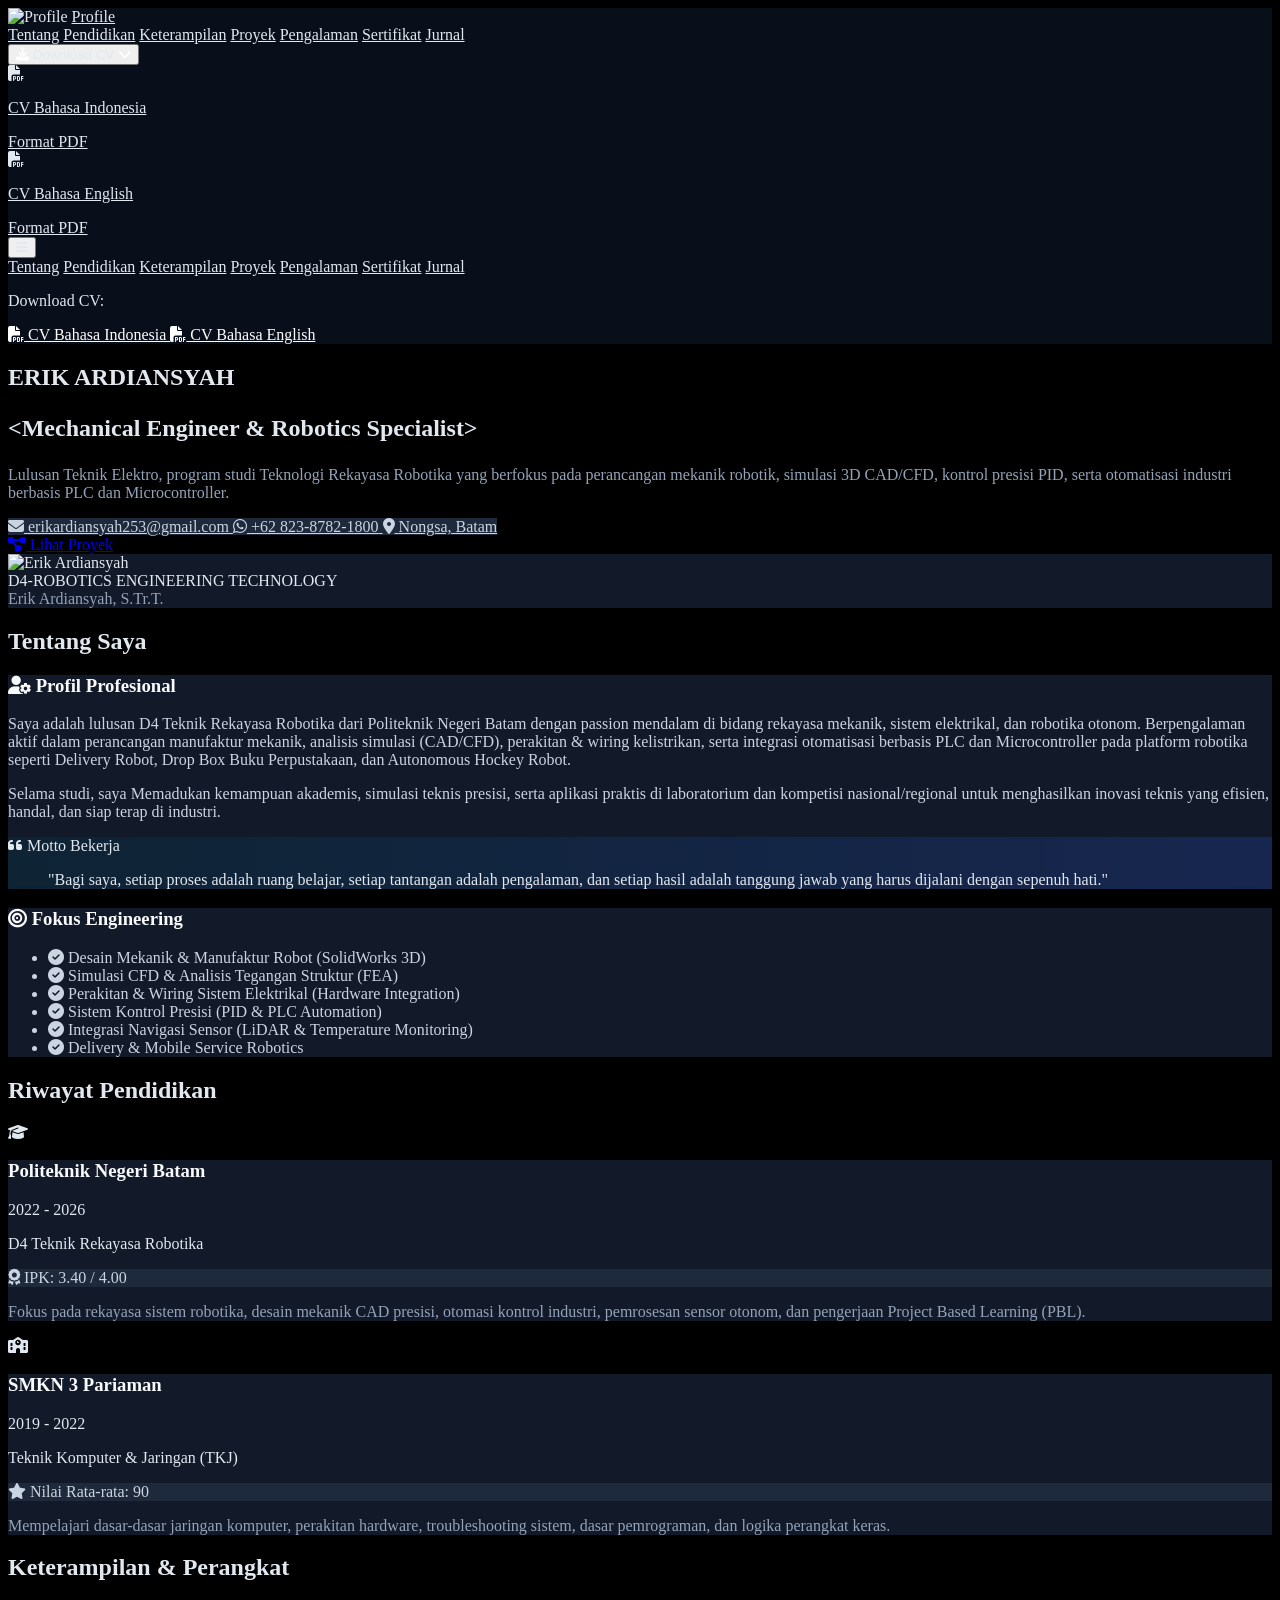
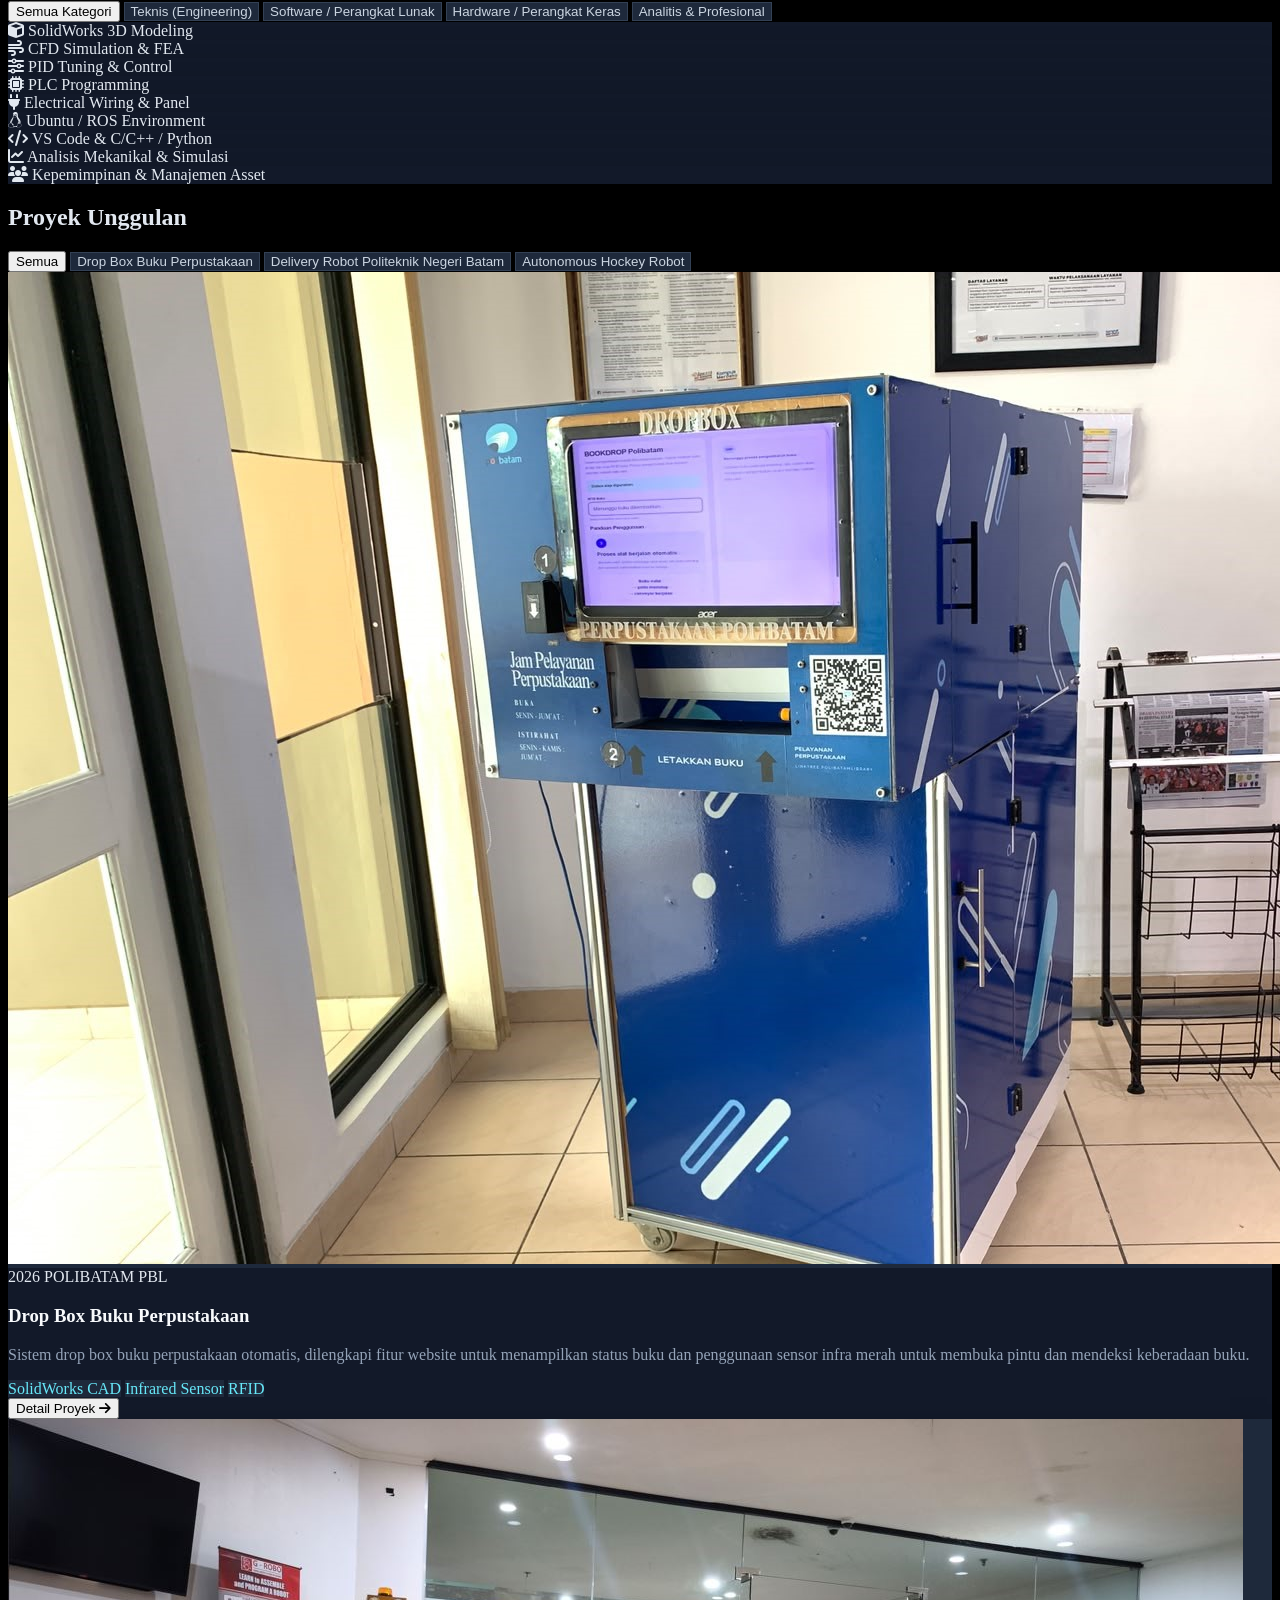
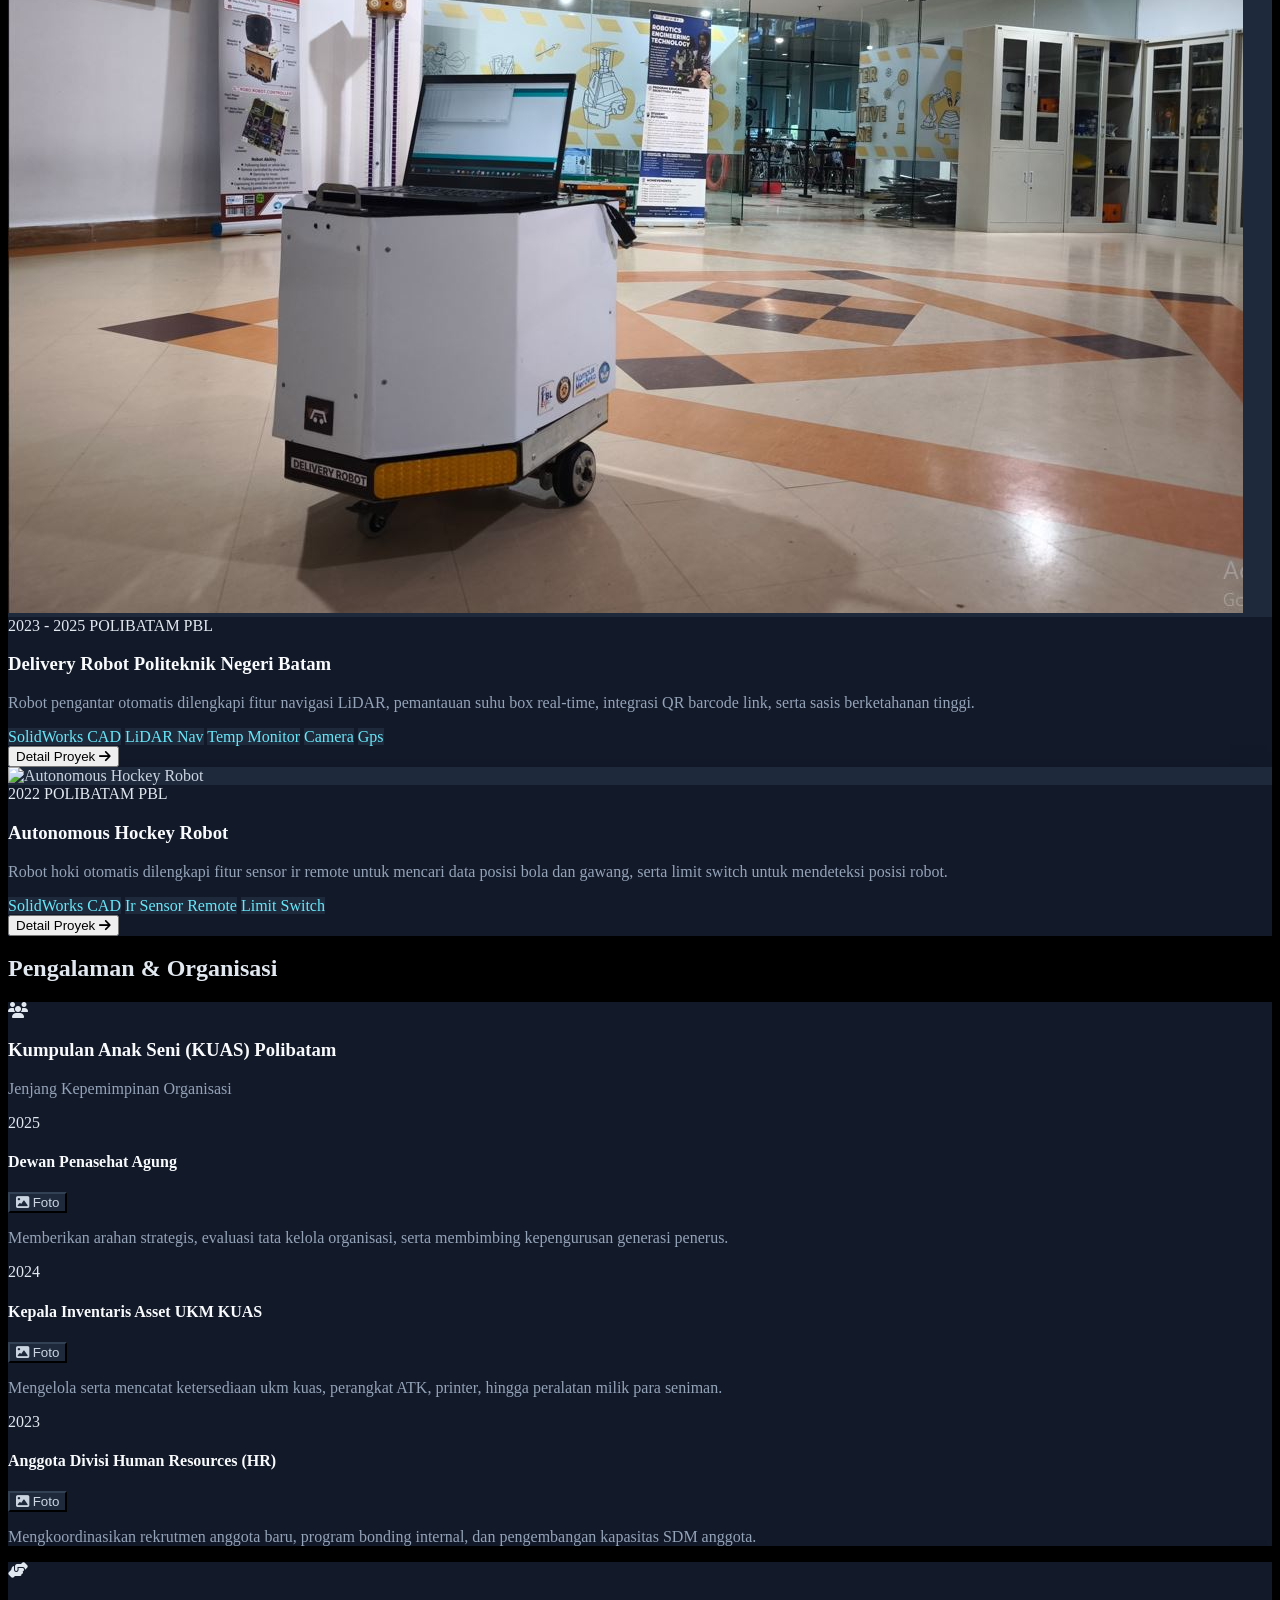
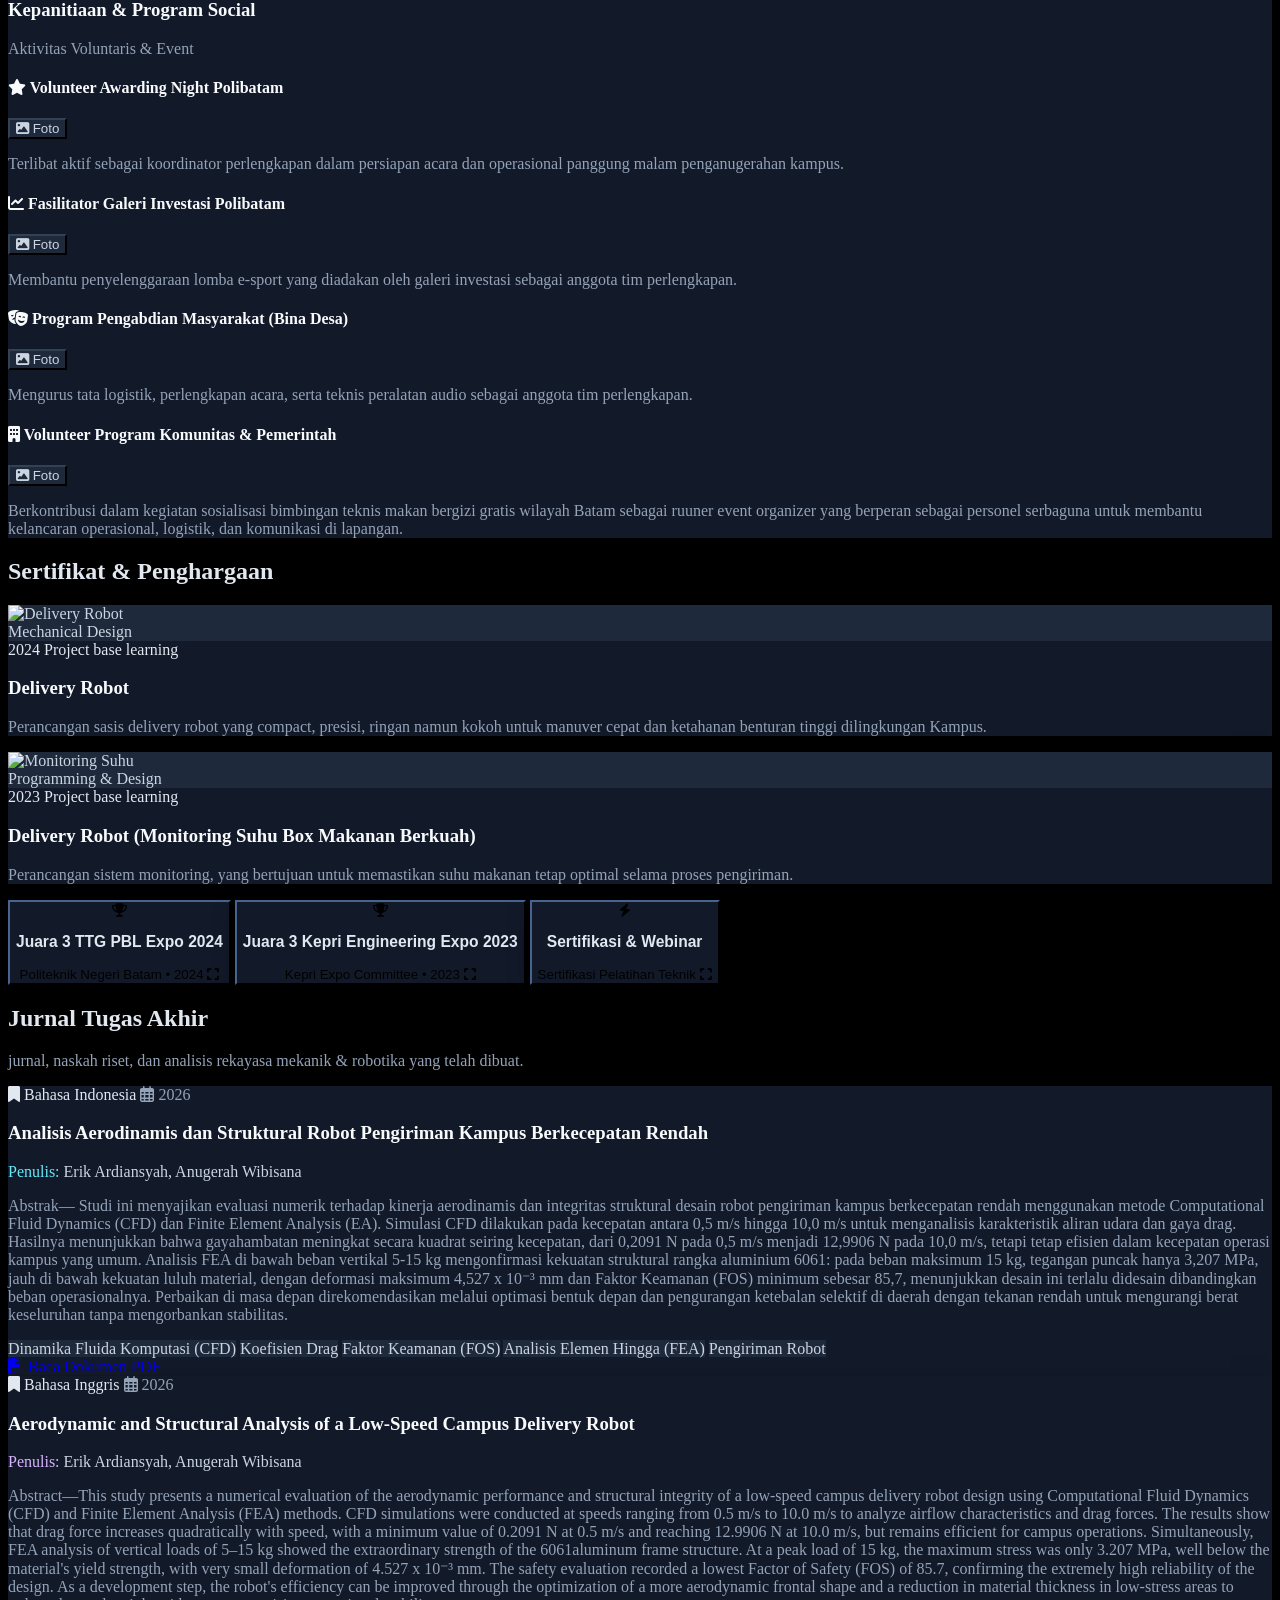
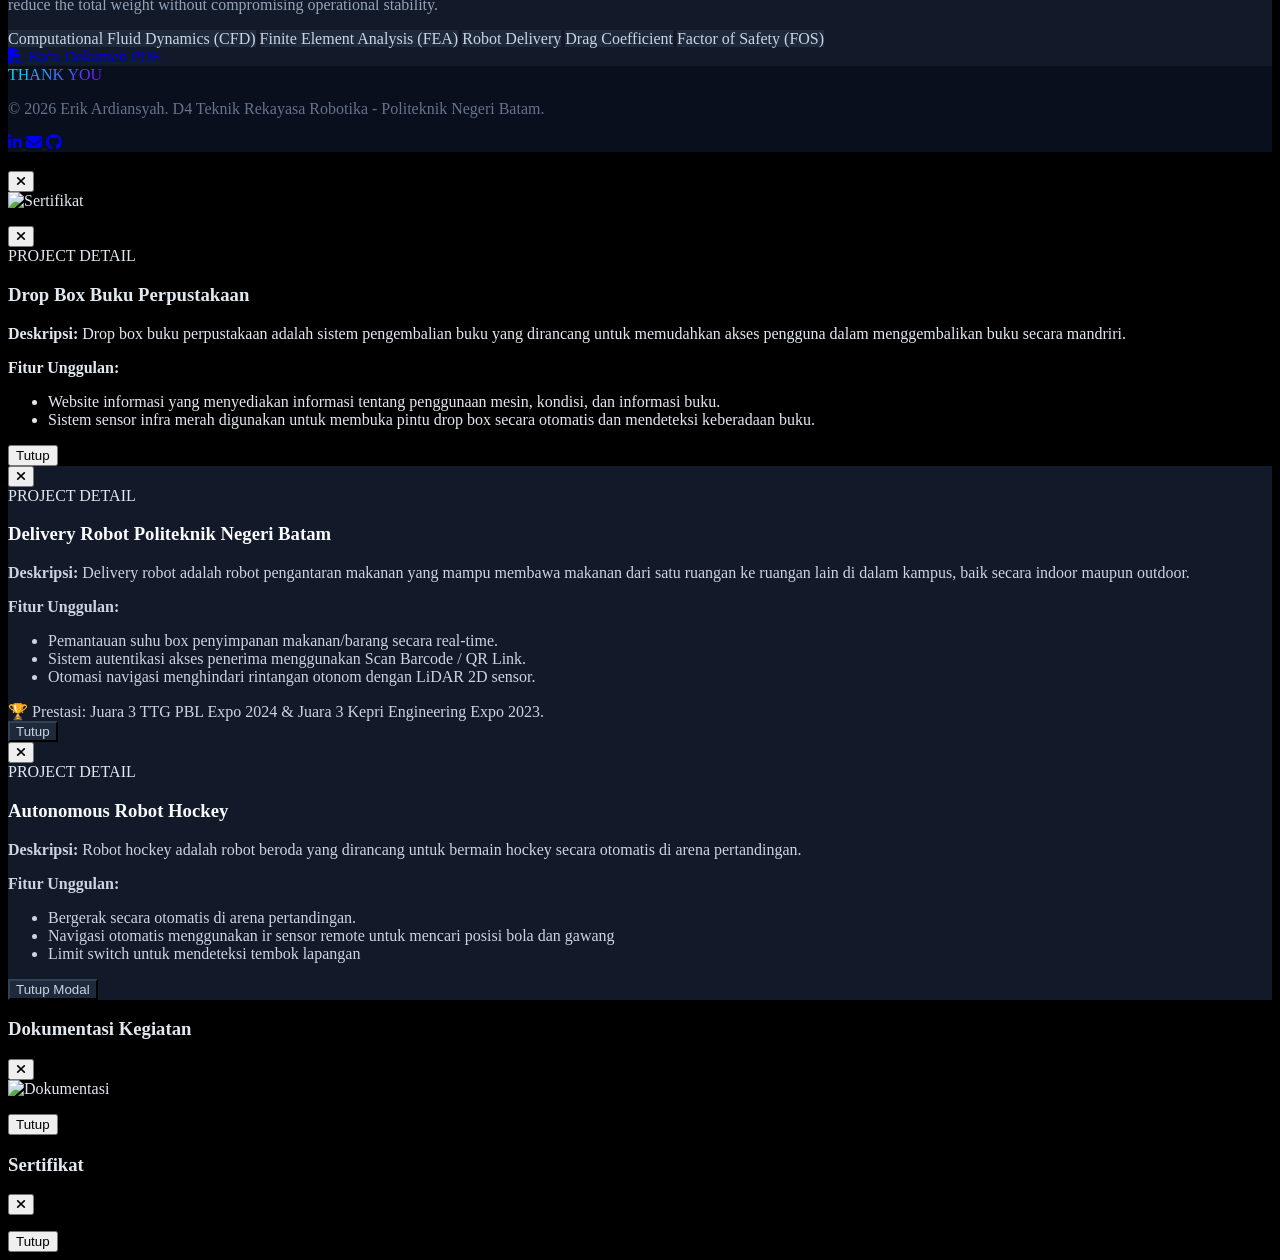
==== commit 9037da4b: "Update fotodrop" ====
--- a/index.html
+++ b/index.html
@@ -407,7 +407,7 @@
                 <!-- Project 1 -->
                 <div class="proj-card bg-darkcard dark:bg-darkcard rounded-2xl border border-slate-800 dark:border-slate-800 overflow-hidden shadow-xl hover:border-cyan-500/50 transition-all group" data-type="dropbox">
                     <div class="relative h-52 bg-slate-800 overflow-hidden flex items-center justify-center">
-                        <img src="img/drop.jpeg" alt="Drop Box Buku Perpustakaan" class="w-full h-full object-cover group-hover:scale-105 transition-transform duration-500">
+                        <img src="img/drop3.jpeg" alt="Drop Box Buku Perpustakaan" class="w-full h-full object-cover group-hover:scale-105 transition-transform duration-500">
                         <div class="absolute inset-0 bg-gradient-to-t from-darkcard via-transparent to-transparent"></div>
                     </div>
                     <div class="p-6 space-y-4">
